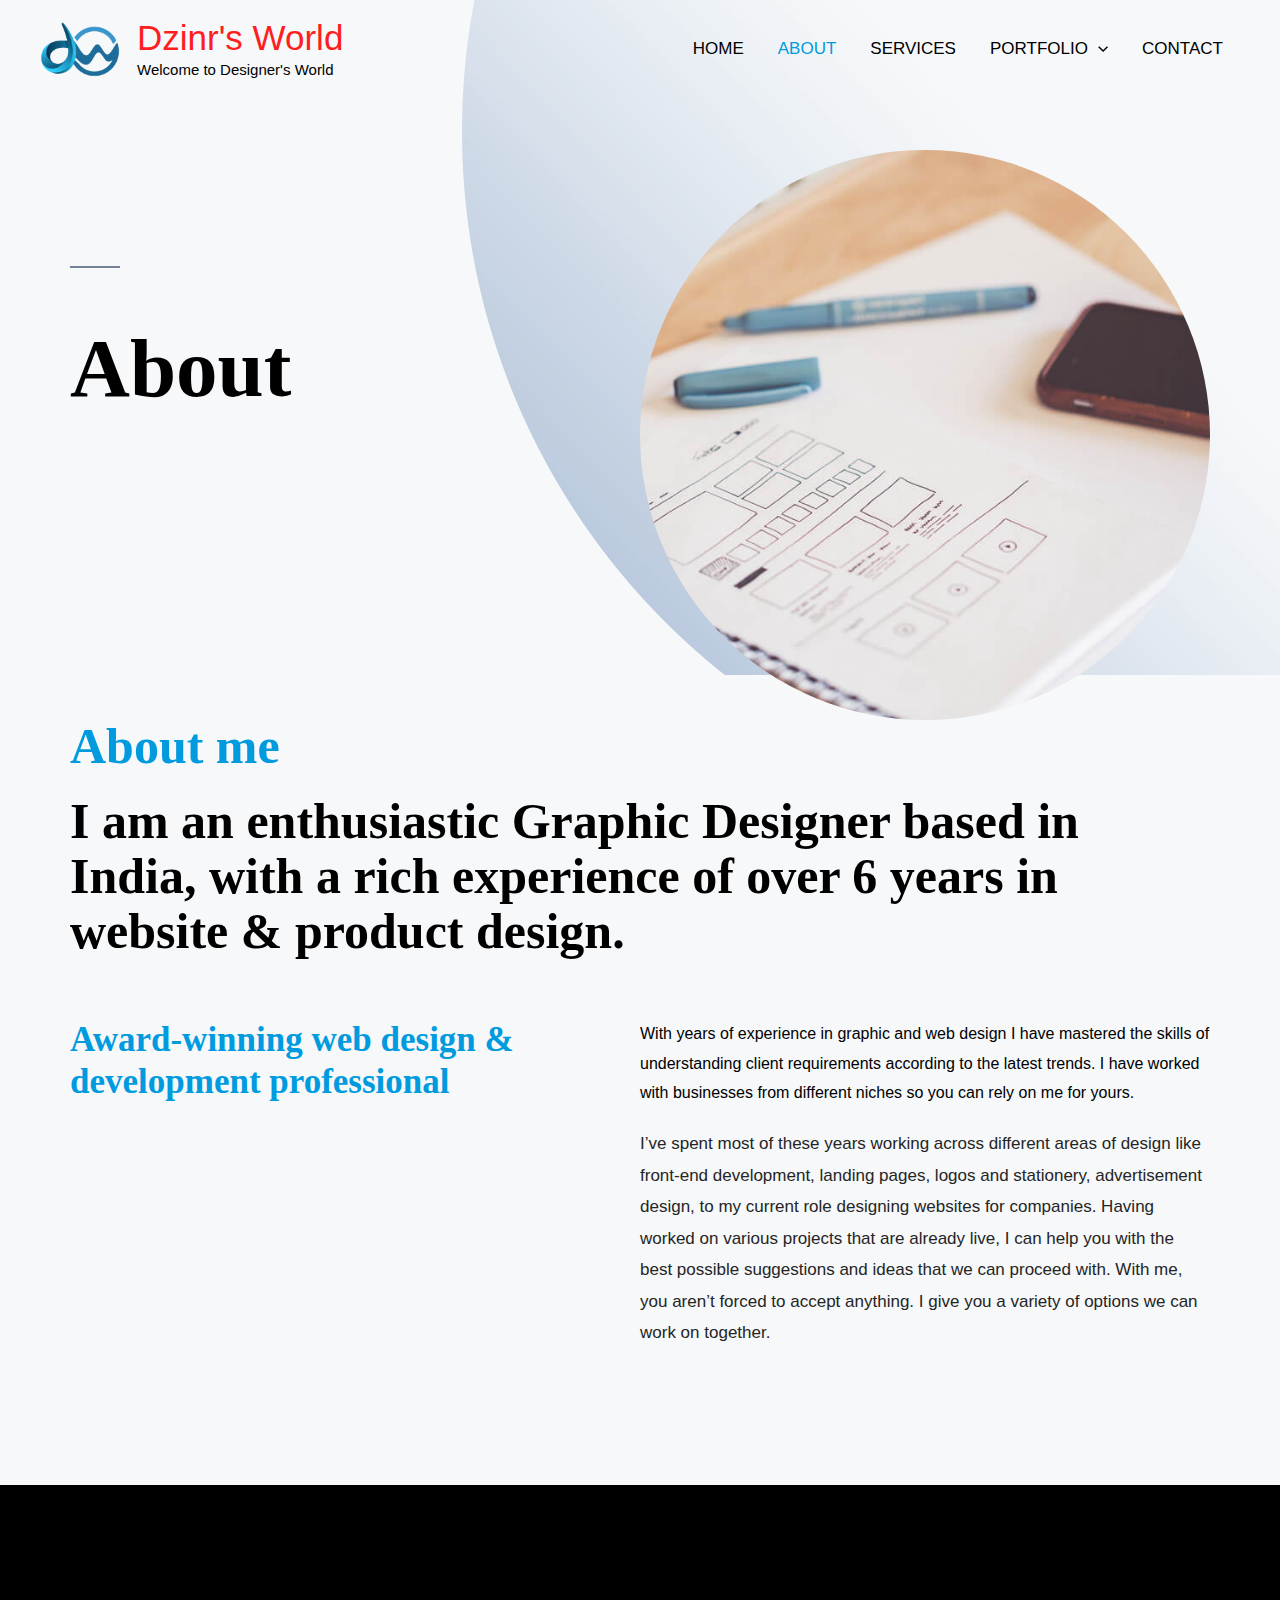
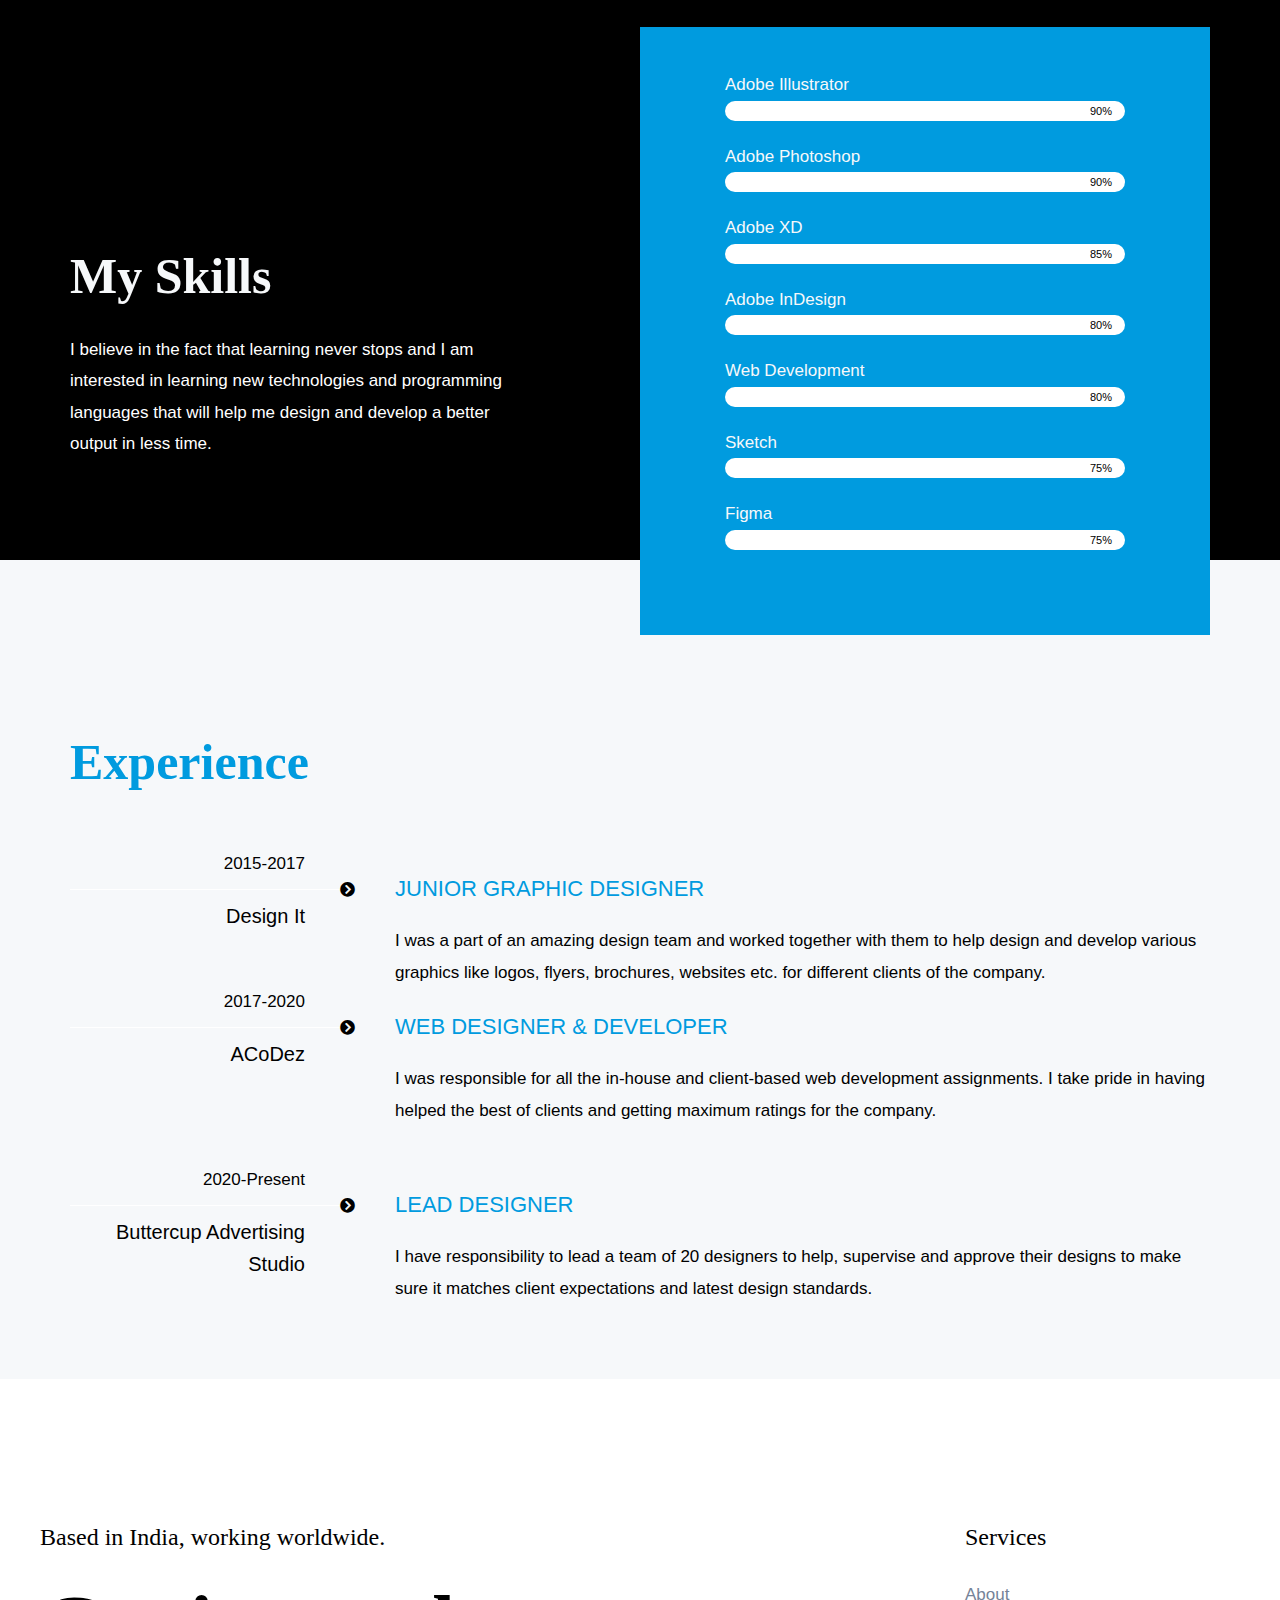
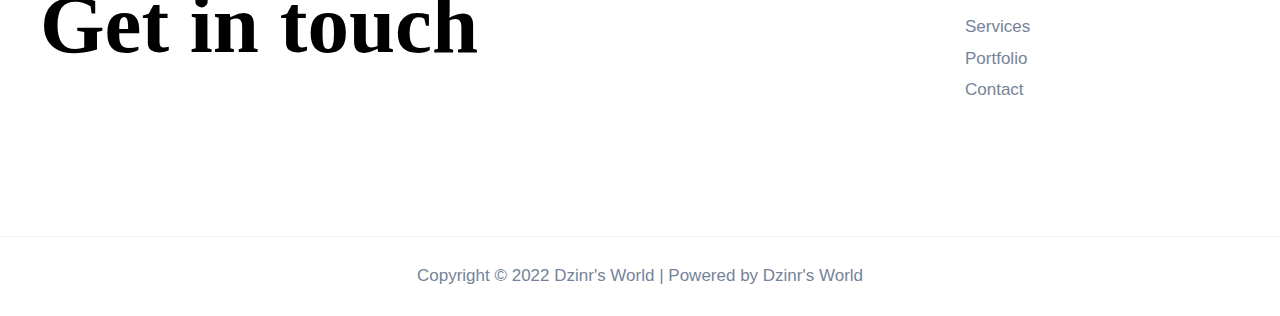
==== about/index.htm @ 483e4f3e "website" ====
﻿<!DOCTYPE html>
<html lang="en-US">
<head>
<meta charset="UTF-8">
<meta name="viewport" content="width=device-width, initial-scale=1">
<link rel="profile" href="https://gmpg.org/xfn/11">

<title>About &#8211; Dzinr&#039;s World</title>
<meta name='robots' content='max-image-preview:large'>
<link rel='dns-prefetch' href='//fonts.googleapis.com'>
<link rel='dns-prefetch' href='//s.w.org'>
<link rel="alternate" type="application/rss+xml" title="Dzinr&#039;s World &raquo; Feed" href="../feed/index.htm">
<link rel="alternate" type="application/rss+xml" title="Dzinr&#039;s World &raquo; Comments Feed" href="../comments/feed/index.htm">
<script>
window._wpemojiSettings = {"baseUrl":"https:\/\/s.w.org\/images\/core\/emoji\/14.0.0\/72x72\/","ext":".png","svgUrl":"https:\/\/s.w.org\/images\/core\/emoji\/14.0.0\/svg\/","svgExt":".svg","source":{"concatemoji":"http:\/\/localhost\/portfolio02\/wp-includes\/js\/wp-emoji-release.min.js?ver=6.0"}};
/*! This file is auto-generated */
!function(e,a,t){var n,r,o,i=a.createElement("canvas"),p=i.getContext&&i.getContext("2d");function s(e,t){var a=String.fromCharCode,e=(p.clearRect(0,0,i.width,i.height),p.fillText(a.apply(this,e),0,0),i.toDataURL());return p.clearRect(0,0,i.width,i.height),p.fillText(a.apply(this,t),0,0),e===i.toDataURL()}function c(e){var t=a.createElement("script");t.src=e,t.defer=t.type="text/javascript",a.getElementsByTagName("head")[0].appendChild(t)}for(o=Array("flag","emoji"),t.supports={everything:!0,everythingExceptFlag:!0},r=0;r<o.length;r++)t.supports[o[r]]=function(e){if(!p||!p.fillText)return!1;switch(p.textBaseline="top",p.font="600 32px Arial",e){case"flag":return s([127987,65039,8205,9895,65039],[127987,65039,8203,9895,65039])?!1:!s([55356,56826,55356,56819],[55356,56826,8203,55356,56819])&&!s([55356,57332,56128,56423,56128,56418,56128,56421,56128,56430,56128,56423,56128,56447],[55356,57332,8203,56128,56423,8203,56128,56418,8203,56128,56421,8203,56128,56430,8203,56128,56423,8203,56128,56447]);case"emoji":return!s([129777,127995,8205,129778,127999],[129777,127995,8203,129778,127999])}return!1}(o[r]),t.supports.everything=t.supports.everything&&t.supports[o[r]],"flag"!==o[r]&&(t.supports.everythingExceptFlag=t.supports.everythingExceptFlag&&t.supports[o[r]]);t.supports.everythingExceptFlag=t.supports.everythingExceptFlag&&!t.supports.flag,t.DOMReady=!1,t.readyCallback=function(){t.DOMReady=!0},t.supports.everything||(n=function(){t.readyCallback()},a.addEventListener?(a.addEventListener("DOMContentLoaded",n,!1),e.addEventListener("load",n,!1)):(e.attachEvent("onload",n),a.attachEvent("onreadystatechange",function(){"complete"===a.readyState&&t.readyCallback()})),(e=t.source||{}).concatemoji?c(e.concatemoji):e.wpemoji&&e.twemoji&&(c(e.twemoji),c(e.wpemoji)))}(window,document,window._wpemojiSettings);
</script>
<style>
img.wp-smiley,
img.emoji {
	display: inline !important;
	border: none !important;
	box-shadow: none !important;
	height: 1em !important;
	width: 1em !important;
	margin: 0 0.07em !important;
	vertical-align: -0.1em !important;
	background: none !important;
	padding: 0 !important;
}
</style>
	<link rel='stylesheet' id='astra-theme-css-css' href='../wp-content/themes/astra/assets/css/minified/main.min.css?ver=3.8.2' media='all'>
<style id='astra-theme-css-inline-css'>
.ast-no-sidebar .entry-content .alignfull {margin-left: calc( -50vw + 50%);margin-right: calc( -50vw + 50%);max-width: 100vw;width: 100vw;}.ast-no-sidebar .entry-content .alignwide {margin-left: calc(-41vw + 50%);margin-right: calc(-41vw + 50%);max-width: unset;width: unset;}.ast-no-sidebar .entry-content .alignfull .alignfull,.ast-no-sidebar .entry-content .alignfull .alignwide,.ast-no-sidebar .entry-content .alignwide .alignfull,.ast-no-sidebar .entry-content .alignwide .alignwide,.ast-no-sidebar .entry-content .wp-block-column .alignfull,.ast-no-sidebar .entry-content .wp-block-column .alignwide{width: 100%;margin-left: auto;margin-right: auto;}.wp-block-gallery,.blocks-gallery-grid {margin: 0;}.wp-block-separator {max-width: 100px;}.wp-block-separator.is-style-wide,.wp-block-separator.is-style-dots {max-width: none;}.entry-content .has-2-columns .wp-block-column:first-child {padding-right: 10px;}.entry-content .has-2-columns .wp-block-column:last-child {padding-left: 10px;}@media (max-width: 782px) {.entry-content .wp-block-columns .wp-block-column {flex-basis: 100%;}.entry-content .has-2-columns .wp-block-column:first-child {padding-right: 0;}.entry-content .has-2-columns .wp-block-column:last-child {padding-left: 0;}}body .entry-content .wp-block-latest-posts {margin-left: 0;}body .entry-content .wp-block-latest-posts li {list-style: none;}.ast-no-sidebar .ast-container .entry-content .wp-block-latest-posts {margin-left: 0;}.ast-header-break-point .entry-content .alignwide {margin-left: auto;margin-right: auto;}.entry-content .blocks-gallery-item img {margin-bottom: auto;}.wp-block-pullquote {border-top: 4px solid #555d66;border-bottom: 4px solid #555d66;color: #40464d;}html{font-size:106.25%;}a,.page-title{color:var(--ast-global-color-2);}a:hover,a:focus{color:var(--ast-global-color-1);}body,button,input,select,textarea,.ast-button,.ast-custom-button{font-family:'Barlow Semi Condensed',sans-serif;font-weight:400;font-size:17px;font-size:1rem;}blockquote{color:var(--ast-global-color-3);}h1,.entry-content h1,h2,.entry-content h2,h3,.entry-content h3,h4,.entry-content h4,h5,.entry-content h5,h6,.entry-content h6,.site-title,.site-title a{font-family:'Barlow Semi Condensed',sans-serif;font-weight:500;}.ast-site-identity .site-title a{color:#ff1e1e;}.ast-site-identity .site-title a:hover{color:#ff6363;}.ast-site-identity .site-description{color:#000000;}.site-title{font-size:35px;font-size:2.0588235294118rem;display:block;}header .custom-logo-link img{max-width:80px;}.astra-logo-svg{width:80px;}.ast-archive-description .ast-archive-title{font-size:40px;font-size:2.3529411764706rem;}.site-header .site-description{font-size:15px;font-size:0.88235294117647rem;display:block;}.entry-title{font-size:30px;font-size:1.7647058823529rem;}h1,.entry-content h1{font-size:83px;font-size:4.8823529411765rem;font-weight:800;font-family:'Playfair Display',serif;line-height:1.1;}h2,.entry-content h2{font-size:50px;font-size:2.9411764705882rem;font-weight:800;font-family:'Playfair Display',serif;line-height:1.1;}h3,.entry-content h3{font-size:35px;font-size:2.0588235294118rem;font-weight:800;font-family:'Playfair Display',serif;line-height:1.2;}h4,.entry-content h4{font-size:22px;font-size:1.2941176470588rem;font-family:'Barlow Semi Condensed',sans-serif;}h5,.entry-content h5{font-size:20px;font-size:1.1764705882353rem;font-family:'Barlow Semi Condensed',sans-serif;}h6,.entry-content h6{font-size:17px;font-size:1rem;font-family:'Barlow Semi Condensed',sans-serif;}.ast-single-post .entry-title,.page-title{font-size:30px;font-size:1.7647058823529rem;}::selection{background-color:var(--ast-global-color-0);color:#ffffff;}body,h1,.entry-title a,.entry-content h1,h2,.entry-content h2,h3,.entry-content h3,h4,.entry-content h4,h5,.entry-content h5,h6,.entry-content h6{color:var(--ast-global-color-3);}.tagcloud a:hover,.tagcloud a:focus,.tagcloud a.current-item{color:#ffffff;border-color:var(--ast-global-color-2);background-color:var(--ast-global-color-2);}input:focus,input[type="text"]:focus,input[type="email"]:focus,input[type="url"]:focus,input[type="password"]:focus,input[type="reset"]:focus,input[type="search"]:focus,textarea:focus{border-color:var(--ast-global-color-2);}input[type="radio"]:checked,input[type=reset],input[type="checkbox"]:checked,input[type="checkbox"]:hover:checked,input[type="checkbox"]:focus:checked,input[type=range]::-webkit-slider-thumb{border-color:var(--ast-global-color-2);background-color:var(--ast-global-color-2);box-shadow:none;}.site-footer a:hover + .post-count,.site-footer a:focus + .post-count{background:var(--ast-global-color-2);border-color:var(--ast-global-color-2);}.single .nav-links .nav-previous,.single .nav-links .nav-next{color:var(--ast-global-color-2);}.entry-meta,.entry-meta *{line-height:1.45;color:var(--ast-global-color-2);}.entry-meta a:hover,.entry-meta a:hover *,.entry-meta a:focus,.entry-meta a:focus *,.page-links > .page-link,.page-links .page-link:hover,.post-navigation a:hover{color:var(--ast-global-color-1);}#cat option,.secondary .calendar_wrap thead a,.secondary .calendar_wrap thead a:visited{color:var(--ast-global-color-2);}.secondary .calendar_wrap #today,.ast-progress-val span{background:var(--ast-global-color-2);}.secondary a:hover + .post-count,.secondary a:focus + .post-count{background:var(--ast-global-color-2);border-color:var(--ast-global-color-2);}.calendar_wrap #today > a{color:#ffffff;}.page-links .page-link,.single .post-navigation a{color:var(--ast-global-color-2);}.widget-title{font-size:24px;font-size:1.4117647058824rem;color:var(--ast-global-color-3);}.ast-logo-title-inline .site-logo-img{padding-right:1em;}.site-logo-img img{ transition:all 0.2s linear;}.ast-page-builder-template .hentry {margin: 0;}.ast-page-builder-template .site-content > .ast-container {max-width: 100%;padding: 0;}.ast-page-builder-template .site-content #primary {padding: 0;margin: 0;}.ast-page-builder-template .no-results {text-align: center;margin: 4em auto;}.ast-page-builder-template .ast-pagination {padding: 2em;}.ast-page-builder-template .entry-header.ast-no-title.ast-no-thumbnail {margin-top: 0;}.ast-page-builder-template .entry-header.ast-header-without-markup {margin-top: 0;margin-bottom: 0;}.ast-page-builder-template .entry-header.ast-no-title.ast-no-meta {margin-bottom: 0;}.ast-page-builder-template.single .post-navigation {padding-bottom: 2em;}.ast-page-builder-template.single-post .site-content > .ast-container {max-width: 100%;}.ast-page-builder-template .entry-header {margin-top: 4em;margin-left: auto;margin-right: auto;padding-left: 20px;padding-right: 20px;}.ast-page-builder-template .ast-archive-description {margin-top: 4em;margin-left: auto;margin-right: auto;padding-left: 20px;padding-right: 20px;}.single.ast-page-builder-template .entry-header {padding-left: 20px;padding-right: 20px;}.ast-page-builder-template.ast-no-sidebar .entry-content .alignwide {margin-left: 0;margin-right: 0;}@media (max-width:921px){#ast-desktop-header{display:none;}}@media (min-width:921px){#ast-mobile-header{display:none;}}.wp-block-buttons.aligncenter{justify-content:center;}@media (max-width:921px){.ast-theme-transparent-header #primary,.ast-theme-transparent-header #secondary{padding:0;}}@media (max-width:921px){.ast-plain-container.ast-no-sidebar #primary{padding:0;}}.ast-plain-container.ast-no-sidebar #primary{margin-top:0;margin-bottom:0;}@media (min-width:1200px){.wp-block-group .has-background{padding:20px;}}@media (min-width:1200px){.ast-no-sidebar.ast-separate-container .entry-content .wp-block-group.alignwide,.ast-no-sidebar.ast-separate-container .entry-content .wp-block-cover.alignwide{margin-left:-20px;margin-right:-20px;padding-left:20px;padding-right:20px;}.ast-no-sidebar.ast-separate-container .entry-content .wp-block-cover.alignfull,.ast-no-sidebar.ast-separate-container .entry-content .wp-block-group.alignfull{margin-left:-6.67em;margin-right:-6.67em;padding-left:6.67em;padding-right:6.67em;}}@media (min-width:1200px){.wp-block-cover-image.alignwide .wp-block-cover__inner-container,.wp-block-cover.alignwide .wp-block-cover__inner-container,.wp-block-cover-image.alignfull .wp-block-cover__inner-container,.wp-block-cover.alignfull .wp-block-cover__inner-container{width:100%;}}.wp-block-columns{margin-bottom:unset;}.wp-block-image.size-full{margin:2rem 0;}.wp-block-separator.has-background{padding:0;}.wp-block-gallery{margin-bottom:1.6em;}.wp-block-group{padding-top:4em;padding-bottom:4em;}.wp-block-group__inner-container .wp-block-columns:last-child,.wp-block-group__inner-container :last-child,.wp-block-table table{margin-bottom:0;}.blocks-gallery-grid{width:100%;}.wp-block-navigation-link__content{padding:5px 0;}.wp-block-group .wp-block-group .has-text-align-center,.wp-block-group .wp-block-column .has-text-align-center{max-width:100%;}.has-text-align-center{margin:0 auto;}.wp-block-image.aligncenter{margin-left:auto;margin-right:auto;}@media (min-width:1200px){.wp-block-cover__inner-container,.alignwide .wp-block-group__inner-container,.alignfull .wp-block-group__inner-container{max-width:1200px;margin:0 auto;}.wp-block-group.alignnone,.wp-block-group.aligncenter,.wp-block-group.alignleft,.wp-block-group.alignright,.wp-block-group.alignwide,.wp-block-columns.alignwide{margin:2rem 0 1rem 0;}}@media (max-width:1200px){.wp-block-group{padding:3em;}.wp-block-group .wp-block-group{padding:1.5em;}.wp-block-columns,.wp-block-column{margin:1rem 0;}}@media (min-width:921px){.wp-block-columns .wp-block-group{padding:2em;}}@media (max-width:544px){.wp-block-cover-image .wp-block-cover__inner-container,.wp-block-cover .wp-block-cover__inner-container{width:unset;}.wp-block-cover,.wp-block-cover-image{padding:2em 0;}.wp-block-group,.wp-block-cover{padding:2em;}.wp-block-media-text__media img,.wp-block-media-text__media video{width:unset;max-width:100%;}.wp-block-media-text.has-background .wp-block-media-text__content{padding:1em;}}@media (min-width:544px){.entry-content .wp-block-media-text.has-media-on-the-right .wp-block-media-text__content{padding:0 8% 0 0;}.entry-content .wp-block-media-text .wp-block-media-text__content{padding:0 0 0 8%;}.ast-plain-container .site-content .entry-content .has-custom-content-position.is-position-bottom-left > *,.ast-plain-container .site-content .entry-content .has-custom-content-position.is-position-bottom-right > *,.ast-plain-container .site-content .entry-content .has-custom-content-position.is-position-top-left > *,.ast-plain-container .site-content .entry-content .has-custom-content-position.is-position-top-right > *,.ast-plain-container .site-content .entry-content .has-custom-content-position.is-position-center-right > *,.ast-plain-container .site-content .entry-content .has-custom-content-position.is-position-center-left > *{margin:0;}}@media (max-width:544px){.entry-content .wp-block-media-text .wp-block-media-text__content{padding:8% 0;}.wp-block-media-text .wp-block-media-text__media img{width:auto;max-width:100%;}}.wp-block-button.is-style-outline .wp-block-button__link{border-color:rgba(0,0,0,0);border-top-width:2px;border-right-width:2px;border-bottom-width:2px;border-left-width:2px;}.wp-block-button.is-style-outline > .wp-block-button__link:not(.has-text-color),.wp-block-button.wp-block-button__link.is-style-outline:not(.has-text-color){color:rgba(0,0,0,0);}.wp-block-button.is-style-outline .wp-block-button__link:hover,.wp-block-button.is-style-outline .wp-block-button__link:focus{color:var(--ast-global-color-2) !important;background-color:rgba(0,0,0,0);border-color:rgba(0,0,0,0);}.post-page-numbers.current .page-link,.ast-pagination .page-numbers.current{color:#ffffff;border-color:var(--ast-global-color-0);background-color:var(--ast-global-color-0);border-radius:2px;}@media (max-width:921px){.wp-block-button.is-style-outline .wp-block-button__link{padding-top:calc(15px - 2px);padding-right:calc(30px - 2px);padding-bottom:calc(15px - 2px);padding-left:calc(30px - 2px);}}@media (max-width:544px){.wp-block-button.is-style-outline .wp-block-button__link{padding-top:calc(15px - 2px);padding-right:calc(30px - 2px);padding-bottom:calc(15px - 2px);padding-left:calc(30px - 2px);}}@media (min-width:544px){.entry-content > .alignleft{margin-right:20px;}.entry-content > .alignright{margin-left:20px;}.wp-block-group.has-background{padding:20px;}}@media (max-width:921px){.ast-separate-container .ast-article-post,.ast-separate-container .ast-article-single{padding:1.5em 2.14em;}.ast-separate-container #primary,.ast-separate-container #secondary{padding:1.5em 0;}#primary,#secondary{padding:1.5em 0;margin:0;}.ast-left-sidebar #content > .ast-container{display:flex;flex-direction:column-reverse;width:100%;}.ast-author-box img.avatar{margin:20px 0 0 0;}}@media (min-width:922px){.ast-separate-container.ast-right-sidebar #primary,.ast-separate-container.ast-left-sidebar #primary{border:0;}.search-no-results.ast-separate-container #primary{margin-bottom:4em;}}.elementor-button-wrapper .elementor-button{border-style:solid;text-decoration:none;border-top-width:0;border-right-width:0;border-left-width:0;border-bottom-width:0;}body .elementor-button.elementor-size-sm,body .elementor-button.elementor-size-xs,body .elementor-button.elementor-size-md,body .elementor-button.elementor-size-lg,body .elementor-button.elementor-size-xl,body .elementor-button{border-radius:2px;padding-top:0px;padding-right:0px;padding-bottom:0px;padding-left:0px;}.elementor-button-wrapper .elementor-button{border-color:rgba(0,0,0,0);background-color:rgba(0,0,0,0);}.elementor-button-wrapper .elementor-button:hover,.elementor-button-wrapper .elementor-button:focus{color:var(--ast-global-color-2);background-color:rgba(0,0,0,0);border-color:rgba(0,0,0,0);}.wp-block-button .wp-block-button__link ,.elementor-button-wrapper .elementor-button,.elementor-button-wrapper .elementor-button:visited{color:var(--ast-global-color-0);}.elementor-button-wrapper .elementor-button{font-family:inherit;font-weight:inherit;line-height:1;text-transform:uppercase;letter-spacing:2px;}body .elementor-button.elementor-size-sm,body .elementor-button.elementor-size-xs,body .elementor-button.elementor-size-md,body .elementor-button.elementor-size-lg,body .elementor-button.elementor-size-xl,body .elementor-button{font-size:16px;font-size:0.94117647058824rem;}.wp-block-button .wp-block-button__link:hover,.wp-block-button .wp-block-button__link:focus{color:var(--ast-global-color-2);background-color:rgba(0,0,0,0);border-color:rgba(0,0,0,0);}.elementor-widget-heading h1.elementor-heading-title{line-height:1.1;}.elementor-widget-heading h2.elementor-heading-title{line-height:1.1;}.elementor-widget-heading h3.elementor-heading-title{line-height:1.2;}.wp-block-button .wp-block-button__link{border:none;background-color:rgba(0,0,0,0);color:var(--ast-global-color-0);font-family:inherit;font-weight:inherit;line-height:1;text-transform:uppercase;letter-spacing:2px;font-size:16px;font-size:0.94117647058824rem;border-radius:2px;padding:15px 30px;}.wp-block-button.is-style-outline .wp-block-button__link{border-style:solid;border-top-width:2px;border-right-width:2px;border-left-width:2px;border-bottom-width:2px;border-color:rgba(0,0,0,0);padding-top:calc(15px - 2px);padding-right:calc(30px - 2px);padding-bottom:calc(15px - 2px);padding-left:calc(30px - 2px);}@media (max-width:921px){.wp-block-button .wp-block-button__link{border:none;padding:15px 30px;}.wp-block-button.is-style-outline .wp-block-button__link{padding-top:calc(15px - 2px);padding-right:calc(30px - 2px);padding-bottom:calc(15px - 2px);padding-left:calc(30px - 2px);}}@media (max-width:544px){.wp-block-button .wp-block-button__link{border:none;padding:15px 30px;}.wp-block-button.is-style-outline .wp-block-button__link{padding-top:calc(15px - 2px);padding-right:calc(30px - 2px);padding-bottom:calc(15px - 2px);padding-left:calc(30px - 2px);}}.menu-toggle,button,.ast-button,.ast-custom-button,.button,input#submit,input[type="button"],input[type="submit"],input[type="reset"]{border-style:solid;border-top-width:0;border-right-width:0;border-left-width:0;border-bottom-width:0;color:var(--ast-global-color-0);border-color:rgba(0,0,0,0);background-color:rgba(0,0,0,0);border-radius:2px;padding-top:0px;padding-right:0px;padding-bottom:0px;padding-left:0px;font-family:inherit;font-weight:inherit;font-size:16px;font-size:0.94117647058824rem;line-height:1;text-transform:uppercase;letter-spacing:2px;}button:focus,.menu-toggle:hover,button:hover,.ast-button:hover,.ast-custom-button:hover .button:hover,.ast-custom-button:hover ,input[type=reset]:hover,input[type=reset]:focus,input#submit:hover,input#submit:focus,input[type="button"]:hover,input[type="button"]:focus,input[type="submit"]:hover,input[type="submit"]:focus{color:var(--ast-global-color-2);background-color:rgba(0,0,0,0);border-color:rgba(0,0,0,0);}@media (min-width:544px){.ast-container{max-width:100%;}}@media (max-width:544px){.ast-separate-container .ast-article-post,.ast-separate-container .ast-article-single,.ast-separate-container .comments-title,.ast-separate-container .ast-archive-description{padding:1.5em 1em;}.ast-separate-container #content .ast-container{padding-left:0.54em;padding-right:0.54em;}.ast-separate-container .ast-comment-list li.depth-1{padding:1.5em 1em;margin-bottom:1.5em;}.ast-separate-container .ast-comment-list .bypostauthor{padding:.5em;}.ast-search-menu-icon.ast-dropdown-active .search-field{width:170px;}}@media (max-width:921px){.ast-mobile-header-stack .main-header-bar .ast-search-menu-icon{display:inline-block;}.ast-header-break-point.ast-header-custom-item-outside .ast-mobile-header-stack .main-header-bar .ast-search-icon{margin:0;}.ast-comment-avatar-wrap img{max-width:2.5em;}.ast-separate-container .ast-comment-list li.depth-1{padding:1.5em 2.14em;}.ast-separate-container .comment-respond{padding:2em 2.14em;}.ast-comment-meta{padding:0 1.8888em 1.3333em;}}body,.ast-separate-container{background-color:var(--ast-global-color-4);;background-image:none;;}.ast-no-sidebar.ast-separate-container .entry-content .alignfull {margin-left: -6.67em;margin-right: -6.67em;width: auto;}@media (max-width: 1200px) {.ast-no-sidebar.ast-separate-container .entry-content .alignfull {margin-left: -2.4em;margin-right: -2.4em;}}@media (max-width: 768px) {.ast-no-sidebar.ast-separate-container .entry-content .alignfull {margin-left: -2.14em;margin-right: -2.14em;}}@media (max-width: 544px) {.ast-no-sidebar.ast-separate-container .entry-content .alignfull {margin-left: -1em;margin-right: -1em;}}.ast-no-sidebar.ast-separate-container .entry-content .alignwide {margin-left: -20px;margin-right: -20px;}.ast-no-sidebar.ast-separate-container .entry-content .wp-block-column .alignfull,.ast-no-sidebar.ast-separate-container .entry-content .wp-block-column .alignwide {margin-left: auto;margin-right: auto;width: 100%;}@media (max-width:921px){.site-title{display:block;}.ast-archive-description .ast-archive-title{font-size:40px;}.site-header .site-description{display:block;}.entry-title{font-size:30px;}h1,.entry-content h1{font-size:60px;}h2,.entry-content h2{font-size:43px;}h3,.entry-content h3{font-size:30px;}.ast-single-post .entry-title,.page-title{font-size:30px;}.astra-logo-svg{width:70px;}header .custom-logo-link img,.ast-header-break-point .site-logo-img .custom-mobile-logo-link img{max-width:70px;}}@media (max-width:544px){.site-title{font-size:16px;font-size:0.94117647058824rem;display:block;}.ast-archive-description .ast-archive-title{font-size:40px;}.site-header .site-description{display:block;}.entry-title{font-size:30px;}h1,.entry-content h1{font-size:45px;}h2,.entry-content h2{font-size:35px;}h3,.entry-content h3{font-size:20px;}.ast-single-post .entry-title,.page-title{font-size:30px;}header .custom-logo-link img,.ast-header-break-point .site-branding img,.ast-header-break-point .custom-logo-link img{max-width:40px;}.astra-logo-svg{width:40px;}.ast-header-break-point .site-logo-img .custom-mobile-logo-link img{max-width:40px;}}@media (max-width:921px){html{font-size:96.9%;}}@media (max-width:544px){html{font-size:96.9%;}}@media (min-width:922px){.ast-container{max-width:1240px;}}@media (min-width:922px){.site-content .ast-container{display:flex;}}@media (max-width:921px){.site-content .ast-container{flex-direction:column;}}@media (min-width:922px){.main-header-menu .sub-menu .menu-item.ast-left-align-sub-menu:hover > .sub-menu,.main-header-menu .sub-menu .menu-item.ast-left-align-sub-menu.focus > .sub-menu{margin-left:-0px;}}.ast-theme-transparent-header [data-section="section-header-mobile-trigger"] .ast-button-wrap .mobile-menu-toggle-icon .ast-mobile-svg{fill:var(--ast-global-color-2);}.ast-theme-transparent-header [data-section="section-header-mobile-trigger"] .ast-button-wrap .mobile-menu-wrap .mobile-menu{color:var(--ast-global-color-2);}.ast-theme-transparent-header [data-section="section-header-mobile-trigger"] .ast-button-wrap .ast-mobile-menu-trigger-minimal{background:transparent;}blockquote {padding: 1.2em;}:root .has-ast-global-color-0-color{color:var(--ast-global-color-0);}:root .has-ast-global-color-0-background-color{background-color:var(--ast-global-color-0);}:root .wp-block-button .has-ast-global-color-0-color{color:var(--ast-global-color-0);}:root .wp-block-button .has-ast-global-color-0-background-color{background-color:var(--ast-global-color-0);}:root .has-ast-global-color-1-color{color:var(--ast-global-color-1);}:root .has-ast-global-color-1-background-color{background-color:var(--ast-global-color-1);}:root .wp-block-button .has-ast-global-color-1-color{color:var(--ast-global-color-1);}:root .wp-block-button .has-ast-global-color-1-background-color{background-color:var(--ast-global-color-1);}:root .has-ast-global-color-2-color{color:var(--ast-global-color-2);}:root .has-ast-global-color-2-background-color{background-color:var(--ast-global-color-2);}:root .wp-block-button .has-ast-global-color-2-color{color:var(--ast-global-color-2);}:root .wp-block-button .has-ast-global-color-2-background-color{background-color:var(--ast-global-color-2);}:root .has-ast-global-color-3-color{color:var(--ast-global-color-3);}:root .has-ast-global-color-3-background-color{background-color:var(--ast-global-color-3);}:root .wp-block-button .has-ast-global-color-3-color{color:var(--ast-global-color-3);}:root .wp-block-button .has-ast-global-color-3-background-color{background-color:var(--ast-global-color-3);}:root .has-ast-global-color-4-color{color:var(--ast-global-color-4);}:root .has-ast-global-color-4-background-color{background-color:var(--ast-global-color-4);}:root .wp-block-button .has-ast-global-color-4-color{color:var(--ast-global-color-4);}:root .wp-block-button .has-ast-global-color-4-background-color{background-color:var(--ast-global-color-4);}:root .has-ast-global-color-5-color{color:var(--ast-global-color-5);}:root .has-ast-global-color-5-background-color{background-color:var(--ast-global-color-5);}:root .wp-block-button .has-ast-global-color-5-color{color:var(--ast-global-color-5);}:root .wp-block-button .has-ast-global-color-5-background-color{background-color:var(--ast-global-color-5);}:root .has-ast-global-color-6-color{color:var(--ast-global-color-6);}:root .has-ast-global-color-6-background-color{background-color:var(--ast-global-color-6);}:root .wp-block-button .has-ast-global-color-6-color{color:var(--ast-global-color-6);}:root .wp-block-button .has-ast-global-color-6-background-color{background-color:var(--ast-global-color-6);}:root .has-ast-global-color-7-color{color:var(--ast-global-color-7);}:root .has-ast-global-color-7-background-color{background-color:var(--ast-global-color-7);}:root .wp-block-button .has-ast-global-color-7-color{color:var(--ast-global-color-7);}:root .wp-block-button .has-ast-global-color-7-background-color{background-color:var(--ast-global-color-7);}:root .has-ast-global-color-8-color{color:var(--ast-global-color-8);}:root .has-ast-global-color-8-background-color{background-color:var(--ast-global-color-8);}:root .wp-block-button .has-ast-global-color-8-color{color:var(--ast-global-color-8);}:root .wp-block-button .has-ast-global-color-8-background-color{background-color:var(--ast-global-color-8);}:root{--ast-global-color-0:#009bdf;--ast-global-color-1:#009bdf;--ast-global-color-2:#000000;--ast-global-color-3:#758398;--ast-global-color-4:#f6f8fa;--ast-global-color-5:#ffffff;--ast-global-color-6:#243673;--ast-global-color-7:#FBFCFF;--ast-global-color-8:#BFD1FF;}.ast-theme-transparent-header #masthead .site-logo-img .transparent-custom-logo .astra-logo-svg{width:150px;}.ast-theme-transparent-header #masthead .site-logo-img .transparent-custom-logo img{ max-width:150px;}@media (max-width:921px){.ast-theme-transparent-header #masthead .site-logo-img .transparent-custom-logo .astra-logo-svg{width:120px;}.ast-theme-transparent-header #masthead .site-logo-img .transparent-custom-logo img{ max-width:120px;}}@media (max-width:543px){.ast-theme-transparent-header #masthead .site-logo-img .transparent-custom-logo .astra-logo-svg{width:100px;}.ast-theme-transparent-header #masthead .site-logo-img .transparent-custom-logo img{ max-width:100px;}}@media (min-width:921px){.ast-theme-transparent-header #masthead{position:absolute;left:0;right:0;}.ast-theme-transparent-header .main-header-bar,.ast-theme-transparent-header.ast-header-break-point .main-header-bar{background:none;}body.elementor-editor-active.ast-theme-transparent-header #masthead,.fl-builder-edit .ast-theme-transparent-header #masthead,body.vc_editor.ast-theme-transparent-header #masthead,body.brz-ed.ast-theme-transparent-header #masthead{z-index:0;}.ast-header-break-point.ast-replace-site-logo-transparent.ast-theme-transparent-header .custom-mobile-logo-link{display:none;}.ast-header-break-point.ast-replace-site-logo-transparent.ast-theme-transparent-header .transparent-custom-logo{display:inline-block;}.ast-theme-transparent-header .ast-above-header,.ast-theme-transparent-header .ast-above-header.ast-above-header-bar{background-image:none;background-color:transparent;}.ast-theme-transparent-header .ast-below-header{background-image:none;background-color:transparent;}}.ast-theme-transparent-header .ast-builder-menu .main-header-menu,.ast-theme-transparent-header .ast-builder-menu .main-header-menu .menu-link,.ast-theme-transparent-header [CLASS*="ast-builder-menu-"] .main-header-menu .menu-item > .menu-link,.ast-theme-transparent-header .ast-masthead-custom-menu-items,.ast-theme-transparent-header .ast-masthead-custom-menu-items a,.ast-theme-transparent-header .ast-builder-menu .main-header-menu .menu-item > .ast-menu-toggle,.ast-theme-transparent-header .ast-builder-menu .main-header-menu .menu-item > .ast-menu-toggle,.ast-theme-transparent-header .ast-above-header-navigation a,.ast-header-break-point.ast-theme-transparent-header .ast-above-header-navigation a,.ast-header-break-point.ast-theme-transparent-header .ast-above-header-navigation > ul.ast-above-header-menu > .menu-item-has-children:not(.current-menu-item) > .ast-menu-toggle,.ast-theme-transparent-header .ast-below-header-menu,.ast-theme-transparent-header .ast-below-header-menu a,.ast-header-break-point.ast-theme-transparent-header .ast-below-header-menu a,.ast-header-break-point.ast-theme-transparent-header .ast-below-header-menu,.ast-theme-transparent-header .main-header-menu .menu-link{color:var(--ast-global-color-2);}.ast-theme-transparent-header .ast-builder-menu .main-header-menu .menu-item:hover > .menu-link,.ast-theme-transparent-header .ast-builder-menu .main-header-menu .menu-item:hover > .ast-menu-toggle,.ast-theme-transparent-header .ast-builder-menu .main-header-menu .ast-masthead-custom-menu-items a:hover,.ast-theme-transparent-header .ast-builder-menu .main-header-menu .focus > .menu-link,.ast-theme-transparent-header .ast-builder-menu .main-header-menu .focus > .ast-menu-toggle,.ast-theme-transparent-header .ast-builder-menu .main-header-menu .current-menu-item > .menu-link,.ast-theme-transparent-header .ast-builder-menu .main-header-menu .current-menu-ancestor > .menu-link,.ast-theme-transparent-header .ast-builder-menu .main-header-menu .current-menu-item > .ast-menu-toggle,.ast-theme-transparent-header .ast-builder-menu .main-header-menu .current-menu-ancestor > .ast-menu-toggle,.ast-theme-transparent-header [CLASS*="ast-builder-menu-"] .main-header-menu .current-menu-item > .menu-link,.ast-theme-transparent-header [CLASS*="ast-builder-menu-"] .main-header-menu .current-menu-ancestor > .menu-link,.ast-theme-transparent-header [CLASS*="ast-builder-menu-"] .main-header-menu .current-menu-item > .ast-menu-toggle,.ast-theme-transparent-header [CLASS*="ast-builder-menu-"] .main-header-menu .current-menu-ancestor > .ast-menu-toggle,.ast-theme-transparent-header .main-header-menu .menu-item:hover > .menu-link,.ast-theme-transparent-header .main-header-menu .current-menu-item > .menu-link,.ast-theme-transparent-header .main-header-menu .current-menu-ancestor > .menu-link{color:var(--ast-global-color-0);}@media (max-width:921px){.ast-theme-transparent-header #masthead{position:absolute;left:0;right:0;}.ast-theme-transparent-header .main-header-bar,.ast-theme-transparent-header.ast-header-break-point .main-header-bar{background:none;}body.elementor-editor-active.ast-theme-transparent-header #masthead,.fl-builder-edit .ast-theme-transparent-header #masthead,body.vc_editor.ast-theme-transparent-header #masthead,body.brz-ed.ast-theme-transparent-header #masthead{z-index:0;}.ast-header-break-point.ast-replace-site-logo-transparent.ast-theme-transparent-header .custom-mobile-logo-link{display:none;}.ast-header-break-point.ast-replace-site-logo-transparent.ast-theme-transparent-header .transparent-custom-logo{display:inline-block;}.ast-theme-transparent-header .ast-above-header,.ast-theme-transparent-header .ast-above-header.ast-above-header-bar{background-image:none;background-color:transparent;}.ast-theme-transparent-header .ast-below-header{background-image:none;background-color:transparent;}}.ast-theme-transparent-header #ast-desktop-header > [CLASS*="-header-wrap"]:nth-last-child(2) > [CLASS*="-header-bar"],.ast-theme-transparent-header.ast-header-break-point #ast-mobile-header > [CLASS*="-header-wrap"]:nth-last-child(2) > [CLASS*="-header-bar"]{border-bottom-style:none;}.ast-breadcrumbs .trail-browse,.ast-breadcrumbs .trail-items,.ast-breadcrumbs .trail-items li{display:inline-block;margin:0;padding:0;border:none;background:inherit;text-indent:0;}.ast-breadcrumbs .trail-browse{font-size:inherit;font-style:inherit;font-weight:inherit;color:inherit;}.ast-breadcrumbs .trail-items{list-style:none;}.trail-items li::after{padding:0 0.3em;content:"\00bb";}.trail-items li:last-of-type::after{display:none;}h1,.entry-content h1,h2,.entry-content h2,h3,.entry-content h3,h4,.entry-content h4,h5,.entry-content h5,h6,.entry-content h6{color:var(--ast-global-color-2);}@media (max-width:921px){.ast-builder-grid-row-container.ast-builder-grid-row-tablet-3-firstrow .ast-builder-grid-row > *:first-child,.ast-builder-grid-row-container.ast-builder-grid-row-tablet-3-lastrow .ast-builder-grid-row > *:last-child{grid-column:1 / -1;}}@media (max-width:544px){.ast-builder-grid-row-container.ast-builder-grid-row-mobile-3-firstrow .ast-builder-grid-row > *:first-child,.ast-builder-grid-row-container.ast-builder-grid-row-mobile-3-lastrow .ast-builder-grid-row > *:last-child{grid-column:1 / -1;}}.ast-builder-layout-element .ast-site-identity{margin-left:0px;margin-right:0px;}@media (max-width:544px){.ast-builder-layout-element .ast-site-identity{margin-top:-2px;margin-bottom:0px;margin-left:-8px;margin-right:0px;}}.ast-builder-layout-element[data-section="title_tagline"]{display:flex;}@media (max-width:921px){.ast-header-break-point .ast-builder-layout-element[data-section="title_tagline"]{display:flex;}}@media (max-width:544px){.ast-header-break-point .ast-builder-layout-element[data-section="title_tagline"]{display:flex;}}.ast-builder-menu-1{font-family:inherit;font-weight:inherit;text-transform:uppercase;}.ast-builder-menu-1 .sub-menu,.ast-builder-menu-1 .inline-on-mobile .sub-menu{border-top-width:2px;border-bottom-width:0px;border-right-width:0px;border-left-width:0px;border-color:var(--ast-global-color-0);border-style:solid;border-radius:0px;}.ast-builder-menu-1 .main-header-menu > .menu-item > .sub-menu,.ast-builder-menu-1 .main-header-menu > .menu-item > .astra-full-megamenu-wrapper{margin-top:0px;}.ast-desktop .ast-builder-menu-1 .main-header-menu > .menu-item > .sub-menu:before,.ast-desktop .ast-builder-menu-1 .main-header-menu > .menu-item > .astra-full-megamenu-wrapper:before{height:calc( 0px + 5px );}.ast-desktop .ast-builder-menu-1 .menu-item .sub-menu .menu-link{border-style:none;}@media (max-width:921px){.ast-header-break-point .ast-builder-menu-1 .menu-item.menu-item-has-children > .ast-menu-toggle{top:0;}.ast-builder-menu-1 .menu-item-has-children > .menu-link:after{content:unset;}}@media (max-width:544px){.ast-header-break-point .ast-builder-menu-1 .menu-item.menu-item-has-children > .ast-menu-toggle{top:0;}}.ast-builder-menu-1{display:flex;}@media (max-width:921px){.ast-header-break-point .ast-builder-menu-1{display:flex;}}@media (max-width:544px){.ast-header-break-point .ast-builder-menu-1{display:flex;}}.ast-desktop .ast-menu-hover-style-underline > .menu-item > .menu-link:before,.ast-desktop .ast-menu-hover-style-overline > .menu-item > .menu-link:before {content: "";position: absolute;width: 100%;right: 50%;height: 1px;background-color: transparent;transform: scale(0,0) translate(-50%,0);transition: transform .3s ease-in-out,color .0s ease-in-out;}.ast-desktop .ast-menu-hover-style-underline > .menu-item:hover > .menu-link:before,.ast-desktop .ast-menu-hover-style-overline > .menu-item:hover > .menu-link:before {width: calc(100% - 1.2em);background-color: currentColor;transform: scale(1,1) translate(50%,0);}.ast-desktop .ast-menu-hover-style-underline > .menu-item > .menu-link:before {bottom: 0;}.ast-desktop .ast-menu-hover-style-overline > .menu-item > .menu-link:before {top: 0;}.ast-desktop .ast-menu-hover-style-zoom > .menu-item > .menu-link:hover {transition: all .3s ease;transform: scale(1.2);}.site-below-footer-wrap{padding-top:20px;padding-bottom:20px;}.site-below-footer-wrap[data-section="section-below-footer-builder"]{background-color:rgba(255,255,255,0);;background-image:none;;min-height:80px;border-style:solid;border-width:0px;border-top-width:1px;border-top-color:rgba(8,63,135,0.05);}.site-below-footer-wrap[data-section="section-below-footer-builder"] .ast-builder-grid-row{max-width:1200px;margin-left:auto;margin-right:auto;}.site-below-footer-wrap[data-section="section-below-footer-builder"] .ast-builder-grid-row,.site-below-footer-wrap[data-section="section-below-footer-builder"] .site-footer-section{align-items:flex-start;}.site-below-footer-wrap[data-section="section-below-footer-builder"].ast-footer-row-inline .site-footer-section{display:flex;margin-bottom:0;}.ast-builder-grid-row-full .ast-builder-grid-row{grid-template-columns:1fr;}@media (max-width:921px){.site-below-footer-wrap[data-section="section-below-footer-builder"].ast-footer-row-tablet-inline .site-footer-section{display:flex;margin-bottom:0;}.site-below-footer-wrap[data-section="section-below-footer-builder"].ast-footer-row-tablet-stack .site-footer-section{display:block;margin-bottom:10px;}.ast-builder-grid-row-container.ast-builder-grid-row-tablet-full .ast-builder-grid-row{grid-template-columns:1fr;}}@media (max-width:544px){.site-below-footer-wrap[data-section="section-below-footer-builder"].ast-footer-row-mobile-inline .site-footer-section{display:flex;margin-bottom:0;}.site-below-footer-wrap[data-section="section-below-footer-builder"].ast-footer-row-mobile-stack .site-footer-section{display:block;margin-bottom:10px;}.ast-builder-grid-row-container.ast-builder-grid-row-mobile-full .ast-builder-grid-row{grid-template-columns:1fr;}}.site-below-footer-wrap[data-section="section-below-footer-builder"]{display:grid;}@media (max-width:921px){.ast-header-break-point .site-below-footer-wrap[data-section="section-below-footer-builder"]{display:grid;}}@media (max-width:544px){.ast-header-break-point .site-below-footer-wrap[data-section="section-below-footer-builder"]{display:grid;}}.ast-footer-copyright{text-align:center;}.ast-footer-copyright {color:var(--ast-global-color-3);}@media (max-width:921px){.ast-footer-copyright{text-align:center;}}@media (max-width:544px){.ast-footer-copyright{text-align:center;}}.ast-footer-copyright.ast-builder-layout-element{display:flex;}@media (max-width:921px){.ast-header-break-point .ast-footer-copyright.ast-builder-layout-element{display:flex;}}@media (max-width:544px){.ast-header-break-point .ast-footer-copyright.ast-builder-layout-element{display:flex;}}.site-footer{background-color:var(--ast-global-color-5);;background-image:none;;}@media (max-width:921px){.ast-hfb-header .site-footer{padding-left:25px;padding-right:25px;}}.site-primary-footer-wrap{padding-top:45px;padding-bottom:45px;}.site-primary-footer-wrap[data-section="section-primary-footer-builder"]{background-color:rgba(255,255,255,0);;background-image:none;;}.site-primary-footer-wrap[data-section="section-primary-footer-builder"] .ast-builder-grid-row{max-width:1200px;margin-left:auto;margin-right:auto;}.site-primary-footer-wrap[data-section="section-primary-footer-builder"] .ast-builder-grid-row,.site-primary-footer-wrap[data-section="section-primary-footer-builder"] .site-footer-section{align-items:flex-start;}.site-primary-footer-wrap[data-section="section-primary-footer-builder"].ast-footer-row-inline .site-footer-section{display:flex;margin-bottom:0;}.ast-builder-grid-row-3-lheavy .ast-builder-grid-row{grid-template-columns:2fr 1fr 1fr;}@media (max-width:921px){.site-primary-footer-wrap[data-section="section-primary-footer-builder"].ast-footer-row-tablet-inline .site-footer-section{display:flex;margin-bottom:0;}.site-primary-footer-wrap[data-section="section-primary-footer-builder"].ast-footer-row-tablet-stack .site-footer-section{display:block;margin-bottom:10px;}.ast-builder-grid-row-container.ast-builder-grid-row-tablet-3-equal .ast-builder-grid-row{grid-template-columns:repeat( 3,1fr );}}@media (max-width:544px){.site-primary-footer-wrap[data-section="section-primary-footer-builder"].ast-footer-row-mobile-inline .site-footer-section{display:flex;margin-bottom:0;}.site-primary-footer-wrap[data-section="section-primary-footer-builder"].ast-footer-row-mobile-stack .site-footer-section{display:block;margin-bottom:10px;}.ast-builder-grid-row-container.ast-builder-grid-row-mobile-full .ast-builder-grid-row{grid-template-columns:1fr;}}.site-primary-footer-wrap[data-section="section-primary-footer-builder"]{padding-top:140px;padding-bottom:130px;padding-left:30px;padding-right:30px;}@media (max-width:921px){.site-primary-footer-wrap[data-section="section-primary-footer-builder"]{padding-top:50px;padding-bottom:100px;padding-left:0px;padding-right:0px;}}@media (max-width:544px){.site-primary-footer-wrap[data-section="section-primary-footer-builder"]{padding-top:75px;padding-bottom:50px;padding-left:0px;padding-right:0px;}}.site-primary-footer-wrap[data-section="section-primary-footer-builder"]{display:grid;}@media (max-width:921px){.ast-header-break-point .site-primary-footer-wrap[data-section="section-primary-footer-builder"]{display:grid;}}@media (max-width:544px){.ast-header-break-point .site-primary-footer-wrap[data-section="section-primary-footer-builder"]{display:grid;}}.footer-widget-area[data-section="sidebar-widgets-footer-widget-1"].footer-widget-area-inner{text-align:left;}@media (max-width:921px){.footer-widget-area[data-section="sidebar-widgets-footer-widget-1"].footer-widget-area-inner{text-align:left;}}@media (max-width:544px){.footer-widget-area[data-section="sidebar-widgets-footer-widget-1"].footer-widget-area-inner{text-align:center;}}.footer-widget-area[data-section="sidebar-widgets-footer-widget-1"].footer-widget-area-inner a{color:var(--ast-global-color-3);}.footer-widget-area[data-section="sidebar-widgets-footer-widget-1"].footer-widget-area-inner a:hover{color:var(--ast-global-color-1);}.footer-widget-area[data-section="sidebar-widgets-footer-widget-1"] .widget-title{color:var(--ast-global-color-2);}.footer-widget-area[data-section="sidebar-widgets-footer-widget-1"]{display:block;}@media (max-width:921px){.ast-header-break-point .footer-widget-area[data-section="sidebar-widgets-footer-widget-1"]{display:block;}}@media (max-width:544px){.ast-header-break-point .footer-widget-area[data-section="sidebar-widgets-footer-widget-1"]{display:block;}}.footer-widget-area[data-section="sidebar-widgets-footer-widget-2"].footer-widget-area-inner a{color:var(--ast-global-color-2);}.footer-widget-area[data-section="sidebar-widgets-footer-widget-2"].footer-widget-area-inner a:hover{color:var(--ast-global-color-1);}.footer-widget-area[data-section="sidebar-widgets-footer-widget-2"] .widget-title{color:var(--ast-global-color-2);}.footer-widget-area[data-section="sidebar-widgets-footer-widget-2"]{display:block;}@media (max-width:921px){.ast-header-break-point .footer-widget-area[data-section="sidebar-widgets-footer-widget-2"]{display:block;}}@media (max-width:544px){.ast-header-break-point .footer-widget-area[data-section="sidebar-widgets-footer-widget-2"]{display:block;}}.footer-widget-area[data-section="sidebar-widgets-footer-widget-2"].footer-widget-area-inner{text-align:left;}@media (max-width:921px){.footer-widget-area[data-section="sidebar-widgets-footer-widget-2"].footer-widget-area-inner{text-align:left;}}@media (max-width:544px){.footer-widget-area[data-section="sidebar-widgets-footer-widget-2"].footer-widget-area-inner{text-align:center;}}.footer-widget-area[data-section="sidebar-widgets-footer-widget-1"].footer-widget-area-inner a{color:var(--ast-global-color-3);}.footer-widget-area[data-section="sidebar-widgets-footer-widget-1"].footer-widget-area-inner a:hover{color:var(--ast-global-color-1);}.footer-widget-area[data-section="sidebar-widgets-footer-widget-1"] .widget-title{color:var(--ast-global-color-2);}.footer-widget-area[data-section="sidebar-widgets-footer-widget-1"]{display:block;}@media (max-width:921px){.ast-header-break-point .footer-widget-area[data-section="sidebar-widgets-footer-widget-1"]{display:block;}}@media (max-width:544px){.ast-header-break-point .footer-widget-area[data-section="sidebar-widgets-footer-widget-1"]{display:block;}}.footer-widget-area[data-section="sidebar-widgets-footer-widget-2"].footer-widget-area-inner a{color:var(--ast-global-color-2);}.footer-widget-area[data-section="sidebar-widgets-footer-widget-2"].footer-widget-area-inner a:hover{color:var(--ast-global-color-1);}.footer-widget-area[data-section="sidebar-widgets-footer-widget-2"] .widget-title{color:var(--ast-global-color-2);}.footer-widget-area[data-section="sidebar-widgets-footer-widget-2"]{display:block;}@media (max-width:921px){.ast-header-break-point .footer-widget-area[data-section="sidebar-widgets-footer-widget-2"]{display:block;}}@media (max-width:544px){.ast-header-break-point .footer-widget-area[data-section="sidebar-widgets-footer-widget-2"]{display:block;}}.elementor-widget-heading .elementor-heading-title{margin:0;}.elementor-post.elementor-grid-item.hentry{margin-bottom:0;}.woocommerce div.product .elementor-element.elementor-products-grid .related.products ul.products li.product,.elementor-element .elementor-wc-products .woocommerce[class*='columns-'] ul.products li.product{width:auto;margin:0;float:none;}.ast-left-sidebar .elementor-section.elementor-section-stretched,.ast-right-sidebar .elementor-section.elementor-section-stretched{max-width:100%;left:0 !important;}.elementor-template-full-width .ast-container{display:block;}@media (max-width:544px){.elementor-element .elementor-wc-products .woocommerce[class*="columns-"] ul.products li.product{width:auto;margin:0;}.elementor-element .woocommerce .woocommerce-result-count{float:none;}}.ast-header-break-point .main-header-bar{border-bottom-width:1px;}@media (min-width:922px){.main-header-bar{border-bottom-width:1px;}}.main-header-menu .menu-item, #astra-footer-menu .menu-item, .main-header-bar .ast-masthead-custom-menu-items{-js-display:flex;display:flex;-webkit-box-pack:center;-webkit-justify-content:center;-moz-box-pack:center;-ms-flex-pack:center;justify-content:center;-webkit-box-orient:vertical;-webkit-box-direction:normal;-webkit-flex-direction:column;-moz-box-orient:vertical;-moz-box-direction:normal;-ms-flex-direction:column;flex-direction:column;}.main-header-menu > .menu-item > .menu-link, #astra-footer-menu > .menu-item > .menu-link{height:100%;-webkit-box-align:center;-webkit-align-items:center;-moz-box-align:center;-ms-flex-align:center;align-items:center;-js-display:flex;display:flex;}.ast-header-break-point .main-navigation ul .menu-item .menu-link .icon-arrow:first-of-type svg{top:.2em;margin-top:0px;margin-left:0px;width:.65em;transform:translate(0, -2px) rotateZ(270deg);}.ast-mobile-popup-content .ast-submenu-expanded > .ast-menu-toggle{transform:rotateX(180deg);}.ast-separate-container .blog-layout-1, .ast-separate-container .blog-layout-2, .ast-separate-container .blog-layout-3{background-color:transparent;background-image:none;}.ast-separate-container .ast-article-post{background-color:var(--ast-global-color-5);;background-image:none;;}@media (max-width:921px){.ast-separate-container .ast-article-post{background-color:var(--ast-global-color-5);;background-image:none;;}}@media (max-width:544px){.ast-separate-container .ast-article-post{background-color:var(--ast-global-color-5);;background-image:none;;}}.ast-separate-container .ast-article-single:not(.ast-related-post), .ast-separate-container .comments-area .comment-respond,.ast-separate-container .comments-area .ast-comment-list li, .ast-separate-container .ast-woocommerce-container, .ast-separate-container .error-404, .ast-separate-container .no-results, .single.ast-separate-container .ast-author-meta, .ast-separate-container .related-posts-title-wrapper, .ast-separate-container.ast-two-container #secondary .widget,.ast-separate-container .comments-count-wrapper, .ast-box-layout.ast-plain-container .site-content,.ast-padded-layout.ast-plain-container .site-content, .ast-separate-container .comments-area .comments-title{background-color:var(--ast-global-color-5);;background-image:none;;}@media (max-width:921px){.ast-separate-container .ast-article-single:not(.ast-related-post), .ast-separate-container .comments-area .comment-respond,.ast-separate-container .comments-area .ast-comment-list li, .ast-separate-container .ast-woocommerce-container, .ast-separate-container .error-404, .ast-separate-container .no-results, .single.ast-separate-container .ast-author-meta, .ast-separate-container .related-posts-title-wrapper, .ast-separate-container.ast-two-container #secondary .widget,.ast-separate-container .comments-count-wrapper, .ast-box-layout.ast-plain-container .site-content,.ast-padded-layout.ast-plain-container .site-content, .ast-separate-container .comments-area .comments-title{background-color:var(--ast-global-color-5);;background-image:none;;}}@media (max-width:544px){.ast-separate-container .ast-article-single:not(.ast-related-post), .ast-separate-container .comments-area .comment-respond,.ast-separate-container .comments-area .ast-comment-list li, .ast-separate-container .ast-woocommerce-container, .ast-separate-container .error-404, .ast-separate-container .no-results, .single.ast-separate-container .ast-author-meta, .ast-separate-container .related-posts-title-wrapper, .ast-separate-container.ast-two-container #secondary .widget,.ast-separate-container .comments-count-wrapper, .ast-box-layout.ast-plain-container .site-content,.ast-padded-layout.ast-plain-container .site-content, .ast-separate-container .comments-area .comments-title{background-color:var(--ast-global-color-5);;background-image:none;;}}.ast-mobile-header-content > *,.ast-desktop-header-content > * {padding: 10px 0;height: auto;}.ast-mobile-header-content > *:first-child,.ast-desktop-header-content > *:first-child {padding-top: 10px;}.ast-mobile-header-content > .ast-builder-menu,.ast-desktop-header-content > .ast-builder-menu {padding-top: 0;}.ast-mobile-header-content > *:last-child,.ast-desktop-header-content > *:last-child {padding-bottom: 0;}.ast-mobile-header-content .ast-search-menu-icon.ast-inline-search label,.ast-desktop-header-content .ast-search-menu-icon.ast-inline-search label {width: 100%;}.ast-desktop-header-content .main-header-bar-navigation .ast-submenu-expanded > .ast-menu-toggle::before {transform: rotateX(180deg);}#ast-desktop-header .ast-desktop-header-content,.ast-mobile-header-content .ast-search-icon,.ast-desktop-header-content .ast-search-icon,.ast-mobile-header-wrap .ast-mobile-header-content,.ast-main-header-nav-open.ast-popup-nav-open .ast-mobile-header-wrap .ast-mobile-header-content,.ast-main-header-nav-open.ast-popup-nav-open .ast-desktop-header-content {display: none;}.ast-main-header-nav-open.ast-header-break-point #ast-desktop-header .ast-desktop-header-content,.ast-main-header-nav-open.ast-header-break-point .ast-mobile-header-wrap .ast-mobile-header-content {display: block;}.ast-desktop .ast-desktop-header-content .astra-menu-animation-slide-up > .menu-item > .sub-menu,.ast-desktop .ast-desktop-header-content .astra-menu-animation-slide-up > .menu-item .menu-item > .sub-menu,.ast-desktop .ast-desktop-header-content .astra-menu-animation-slide-down > .menu-item > .sub-menu,.ast-desktop .ast-desktop-header-content .astra-menu-animation-slide-down > .menu-item .menu-item > .sub-menu,.ast-desktop .ast-desktop-header-content .astra-menu-animation-fade > .menu-item > .sub-menu,.ast-desktop .ast-desktop-header-content .astra-menu-animation-fade > .menu-item .menu-item > .sub-menu {opacity: 1;visibility: visible;}.ast-hfb-header.ast-default-menu-enable.ast-header-break-point .ast-mobile-header-wrap .ast-mobile-header-content .main-header-bar-navigation {width: unset;margin: unset;}.ast-mobile-header-content.content-align-flex-end .main-header-bar-navigation .menu-item-has-children > .ast-menu-toggle,.ast-desktop-header-content.content-align-flex-end .main-header-bar-navigation .menu-item-has-children > .ast-menu-toggle {left: calc( 20px - 0.907em);}.ast-mobile-header-content .ast-search-menu-icon,.ast-mobile-header-content .ast-search-menu-icon.slide-search,.ast-desktop-header-content .ast-search-menu-icon,.ast-desktop-header-content .ast-search-menu-icon.slide-search {width: 100%;position: relative;display: block;right: auto;transform: none;}.ast-mobile-header-content .ast-search-menu-icon.slide-search .search-form,.ast-mobile-header-content .ast-search-menu-icon .search-form,.ast-desktop-header-content .ast-search-menu-icon.slide-search .search-form,.ast-desktop-header-content .ast-search-menu-icon .search-form {right: 0;visibility: visible;opacity: 1;position: relative;top: auto;transform: none;padding: 0;display: block;overflow: hidden;}.ast-mobile-header-content .ast-search-menu-icon.ast-inline-search .search-field,.ast-mobile-header-content .ast-search-menu-icon .search-field,.ast-desktop-header-content .ast-search-menu-icon.ast-inline-search .search-field,.ast-desktop-header-content .ast-search-menu-icon .search-field {width: 100%;padding-right: 5.5em;}.ast-mobile-header-content .ast-search-menu-icon .search-submit,.ast-desktop-header-content .ast-search-menu-icon .search-submit {display: block;position: absolute;height: 100%;top: 0;right: 0;padding: 0 1em;border-radius: 0;}.ast-hfb-header.ast-default-menu-enable.ast-header-break-point .ast-mobile-header-wrap .ast-mobile-header-content .main-header-bar-navigation ul .sub-menu .menu-link {padding-left: 30px;}.ast-hfb-header.ast-default-menu-enable.ast-header-break-point .ast-mobile-header-wrap .ast-mobile-header-content .main-header-bar-navigation .sub-menu .menu-item .menu-item .menu-link {padding-left: 40px;}.ast-mobile-popup-drawer.active .ast-mobile-popup-inner{background-color:#ffffff;;}.ast-mobile-header-wrap .ast-mobile-header-content, .ast-desktop-header-content{background-color:#ffffff;;}.ast-mobile-popup-content > *, .ast-mobile-header-content > *, .ast-desktop-popup-content > *, .ast-desktop-header-content > *{padding-top:0px;padding-bottom:0px;}.content-align-flex-start .ast-builder-layout-element{justify-content:flex-start;}.content-align-flex-start .main-header-menu{text-align:left;}.ast-mobile-popup-drawer.active .menu-toggle-close{color:#3a3a3a;}.ast-mobile-header-wrap .ast-primary-header-bar,.ast-primary-header-bar .site-primary-header-wrap{min-height:70px;}.ast-desktop .ast-primary-header-bar .main-header-menu > .menu-item{line-height:70px;}@media (max-width:921px){#masthead .ast-mobile-header-wrap .ast-primary-header-bar,#masthead .ast-mobile-header-wrap .ast-below-header-bar{padding-left:20px;padding-right:20px;}}.ast-header-break-point .ast-primary-header-bar{border-bottom-width:0px;border-bottom-color:#eaeaea;border-bottom-style:solid;}@media (min-width:922px){.ast-primary-header-bar{border-bottom-width:0px;border-bottom-color:#eaeaea;border-bottom-style:solid;}}.ast-primary-header-bar{background-color:var(--ast-global-color-5);;background-image:none;;}.ast-primary-header-bar{display:block;}@media (max-width:921px){.ast-header-break-point .ast-primary-header-bar{display:grid;}}@media (max-width:544px){.ast-header-break-point .ast-primary-header-bar{display:grid;}}[data-section="section-header-mobile-trigger"] .ast-button-wrap .ast-mobile-menu-trigger-minimal{color:var(--ast-global-color-2);border:none;background:transparent;}[data-section="section-header-mobile-trigger"] .ast-button-wrap .mobile-menu-toggle-icon .ast-mobile-svg{width:20px;height:20px;fill:var(--ast-global-color-2);}[data-section="section-header-mobile-trigger"] .ast-button-wrap .mobile-menu-wrap .mobile-menu{color:var(--ast-global-color-2);}.ast-builder-menu-mobile .main-navigation .menu-item > .menu-link{font-family:inherit;font-weight:inherit;}.ast-builder-menu-mobile .main-navigation .menu-item.menu-item-has-children > .ast-menu-toggle{top:0;}.ast-builder-menu-mobile .main-navigation .menu-item-has-children > .menu-link:after{content:unset;}.ast-hfb-header .ast-builder-menu-mobile .main-navigation .main-header-menu, .ast-hfb-header .ast-builder-menu-mobile .main-navigation .main-header-menu, .ast-hfb-header .ast-mobile-header-content .ast-builder-menu-mobile .main-navigation .main-header-menu, .ast-hfb-header .ast-mobile-popup-content .ast-builder-menu-mobile .main-navigation .main-header-menu{border-top-width:1px;border-color:#eaeaea;}.ast-hfb-header .ast-builder-menu-mobile .main-navigation .menu-item .sub-menu .menu-link, .ast-hfb-header .ast-builder-menu-mobile .main-navigation .menu-item .menu-link, .ast-hfb-header .ast-builder-menu-mobile .main-navigation .menu-item .sub-menu .menu-link, .ast-hfb-header .ast-builder-menu-mobile .main-navigation .menu-item .menu-link, .ast-hfb-header .ast-mobile-header-content .ast-builder-menu-mobile .main-navigation .menu-item .sub-menu .menu-link, .ast-hfb-header .ast-mobile-header-content .ast-builder-menu-mobile .main-navigation .menu-item .menu-link, .ast-hfb-header .ast-mobile-popup-content .ast-builder-menu-mobile .main-navigation .menu-item .sub-menu .menu-link, .ast-hfb-header .ast-mobile-popup-content .ast-builder-menu-mobile .main-navigation .menu-item .menu-link{border-bottom-width:1px;border-color:#eaeaea;border-style:solid;}.ast-builder-menu-mobile .main-navigation .menu-item.menu-item-has-children > .ast-menu-toggle{top:0;}@media (max-width:921px){.ast-builder-menu-mobile .main-navigation .main-header-menu .menu-item > .menu-link{color:var(--ast-global-color-2);padding-top:15px;padding-bottom:15px;padding-left:25px;padding-right:25px;}.ast-builder-menu-mobile .main-navigation .menu-item > .ast-menu-toggle{color:var(--ast-global-color-2);}.ast-builder-menu-mobile .main-navigation .menu-item:hover > .menu-link, .ast-builder-menu-mobile .main-navigation .inline-on-mobile .menu-item:hover > .ast-menu-toggle{color:var(--ast-global-color-0);}.ast-builder-menu-mobile .main-navigation .menu-item:hover > .ast-menu-toggle{color:var(--ast-global-color-0);}.ast-builder-menu-mobile .main-navigation .menu-item.current-menu-item > .menu-link, .ast-builder-menu-mobile .main-navigation .inline-on-mobile .menu-item.current-menu-item > .ast-menu-toggle, .ast-builder-menu-mobile .main-navigation .menu-item.current-menu-ancestor > .menu-link, .ast-builder-menu-mobile .main-navigation .menu-item.current-menu-ancestor > .ast-menu-toggle{color:var(--ast-global-color-0);}.ast-builder-menu-mobile .main-navigation .menu-item.current-menu-item > .ast-menu-toggle{color:var(--ast-global-color-0);}.ast-builder-menu-mobile .main-navigation .menu-item.menu-item-has-children > .ast-menu-toggle{top:15px;right:calc( 25px - 0.907em );}.ast-builder-menu-mobile .main-navigation .menu-item-has-children > .menu-link:after{content:unset;}.ast-builder-menu-mobile .main-navigation .main-header-menu, .ast-builder-menu-mobile .main-navigation .main-header-menu .sub-menu{background-color:var(--ast-global-color-4);;background-image:none;;}}@media (max-width:544px){.ast-builder-menu-mobile .main-navigation .menu-item.menu-item-has-children > .ast-menu-toggle{top:15px;}}.ast-builder-menu-mobile .main-navigation{display:block;}@media (max-width:921px){.ast-header-break-point .ast-builder-menu-mobile .main-navigation{display:block;}}@media (max-width:544px){.ast-header-break-point .ast-builder-menu-mobile .main-navigation{display:block;}}:root{--e-global-color-astglobalcolor0:#009bdf;--e-global-color-astglobalcolor1:#009bdf;--e-global-color-astglobalcolor2:#000000;--e-global-color-astglobalcolor3:#758398;--e-global-color-astglobalcolor4:#f6f8fa;--e-global-color-astglobalcolor5:#ffffff;--e-global-color-astglobalcolor6:#243673;--e-global-color-astglobalcolor7:#FBFCFF;--e-global-color-astglobalcolor8:#BFD1FF;}
</style>
<link rel='stylesheet' id='astra-google-fonts-css' href='../../css?family=Barlow+Semi+Condensed%3A400%2C%2C500%7CPlayfair+Display%3A800&#038;display=fallback&#038;ver=3.8.2' media='all'>
<link rel='stylesheet' id='wp-block-library-css' href='../wp-includes/css/dist/block-library/style.min.css?ver=6.0' media='all'>
<style id='global-styles-inline-css'>
body{--wp--preset--color--black: #000000;--wp--preset--color--cyan-bluish-gray: #abb8c3;--wp--preset--color--white: #ffffff;--wp--preset--color--pale-pink: #f78da7;--wp--preset--color--vivid-red: #cf2e2e;--wp--preset--color--luminous-vivid-orange: #ff6900;--wp--preset--color--luminous-vivid-amber: #fcb900;--wp--preset--color--light-green-cyan: #7bdcb5;--wp--preset--color--vivid-green-cyan: #00d084;--wp--preset--color--pale-cyan-blue: #8ed1fc;--wp--preset--color--vivid-cyan-blue: #0693e3;--wp--preset--color--vivid-purple: #9b51e0;--wp--preset--color--ast-global-color-0: var(--ast-global-color-0);--wp--preset--color--ast-global-color-1: var(--ast-global-color-1);--wp--preset--color--ast-global-color-2: var(--ast-global-color-2);--wp--preset--color--ast-global-color-3: var(--ast-global-color-3);--wp--preset--color--ast-global-color-4: var(--ast-global-color-4);--wp--preset--color--ast-global-color-5: var(--ast-global-color-5);--wp--preset--color--ast-global-color-6: var(--ast-global-color-6);--wp--preset--color--ast-global-color-7: var(--ast-global-color-7);--wp--preset--color--ast-global-color-8: var(--ast-global-color-8);--wp--preset--gradient--vivid-cyan-blue-to-vivid-purple: linear-gradient(135deg,rgba(6,147,227,1) 0%,rgb(155,81,224) 100%);--wp--preset--gradient--light-green-cyan-to-vivid-green-cyan: linear-gradient(135deg,rgb(122,220,180) 0%,rgb(0,208,130) 100%);--wp--preset--gradient--luminous-vivid-amber-to-luminous-vivid-orange: linear-gradient(135deg,rgba(252,185,0,1) 0%,rgba(255,105,0,1) 100%);--wp--preset--gradient--luminous-vivid-orange-to-vivid-red: linear-gradient(135deg,rgba(255,105,0,1) 0%,rgb(207,46,46) 100%);--wp--preset--gradient--very-light-gray-to-cyan-bluish-gray: linear-gradient(135deg,rgb(238,238,238) 0%,rgb(169,184,195) 100%);--wp--preset--gradient--cool-to-warm-spectrum: linear-gradient(135deg,rgb(74,234,220) 0%,rgb(151,120,209) 20%,rgb(207,42,186) 40%,rgb(238,44,130) 60%,rgb(251,105,98) 80%,rgb(254,248,76) 100%);--wp--preset--gradient--blush-light-purple: linear-gradient(135deg,rgb(255,206,236) 0%,rgb(152,150,240) 100%);--wp--preset--gradient--blush-bordeaux: linear-gradient(135deg,rgb(254,205,165) 0%,rgb(254,45,45) 50%,rgb(107,0,62) 100%);--wp--preset--gradient--luminous-dusk: linear-gradient(135deg,rgb(255,203,112) 0%,rgb(199,81,192) 50%,rgb(65,88,208) 100%);--wp--preset--gradient--pale-ocean: linear-gradient(135deg,rgb(255,245,203) 0%,rgb(182,227,212) 50%,rgb(51,167,181) 100%);--wp--preset--gradient--electric-grass: linear-gradient(135deg,rgb(202,248,128) 0%,rgb(113,206,126) 100%);--wp--preset--gradient--midnight: linear-gradient(135deg,rgb(2,3,129) 0%,rgb(40,116,252) 100%);--wp--preset--duotone--dark-grayscale: url('#wp-duotone-dark-grayscale');--wp--preset--duotone--grayscale: url('#wp-duotone-grayscale');--wp--preset--duotone--purple-yellow: url('#wp-duotone-purple-yellow');--wp--preset--duotone--blue-red: url('#wp-duotone-blue-red');--wp--preset--duotone--midnight: url('#wp-duotone-midnight');--wp--preset--duotone--magenta-yellow: url('#wp-duotone-magenta-yellow');--wp--preset--duotone--purple-green: url('#wp-duotone-purple-green');--wp--preset--duotone--blue-orange: url('#wp-duotone-blue-orange');--wp--preset--font-size--small: 13px;--wp--preset--font-size--medium: 20px;--wp--preset--font-size--large: 36px;--wp--preset--font-size--x-large: 42px;}body { margin: 0; }body{--wp--style--block-gap: 2em;}.wp-site-blocks > .alignleft { float: left; margin-right: 2em; }.wp-site-blocks > .alignright { float: right; margin-left: 2em; }.wp-site-blocks > .aligncenter { justify-content: center; margin-left: auto; margin-right: auto; }.wp-site-blocks > * { margin-block-start: 0; margin-block-end: 0; }.wp-site-blocks > * + * { margin-block-start: var( --wp--style--block-gap ); }.has-black-color{color: var(--wp--preset--color--black) !important;}.has-cyan-bluish-gray-color{color: var(--wp--preset--color--cyan-bluish-gray) !important;}.has-white-color{color: var(--wp--preset--color--white) !important;}.has-pale-pink-color{color: var(--wp--preset--color--pale-pink) !important;}.has-vivid-red-color{color: var(--wp--preset--color--vivid-red) !important;}.has-luminous-vivid-orange-color{color: var(--wp--preset--color--luminous-vivid-orange) !important;}.has-luminous-vivid-amber-color{color: var(--wp--preset--color--luminous-vivid-amber) !important;}.has-light-green-cyan-color{color: var(--wp--preset--color--light-green-cyan) !important;}.has-vivid-green-cyan-color{color: var(--wp--preset--color--vivid-green-cyan) !important;}.has-pale-cyan-blue-color{color: var(--wp--preset--color--pale-cyan-blue) !important;}.has-vivid-cyan-blue-color{color: var(--wp--preset--color--vivid-cyan-blue) !important;}.has-vivid-purple-color{color: var(--wp--preset--color--vivid-purple) !important;}.has-ast-global-color-0-color{color: var(--wp--preset--color--ast-global-color-0) !important;}.has-ast-global-color-1-color{color: var(--wp--preset--color--ast-global-color-1) !important;}.has-ast-global-color-2-color{color: var(--wp--preset--color--ast-global-color-2) !important;}.has-ast-global-color-3-color{color: var(--wp--preset--color--ast-global-color-3) !important;}.has-ast-global-color-4-color{color: var(--wp--preset--color--ast-global-color-4) !important;}.has-ast-global-color-5-color{color: var(--wp--preset--color--ast-global-color-5) !important;}.has-ast-global-color-6-color{color: var(--wp--preset--color--ast-global-color-6) !important;}.has-ast-global-color-7-color{color: var(--wp--preset--color--ast-global-color-7) !important;}.has-ast-global-color-8-color{color: var(--wp--preset--color--ast-global-color-8) !important;}.has-black-background-color{background-color: var(--wp--preset--color--black) !important;}.has-cyan-bluish-gray-background-color{background-color: var(--wp--preset--color--cyan-bluish-gray) !important;}.has-white-background-color{background-color: var(--wp--preset--color--white) !important;}.has-pale-pink-background-color{background-color: var(--wp--preset--color--pale-pink) !important;}.has-vivid-red-background-color{background-color: var(--wp--preset--color--vivid-red) !important;}.has-luminous-vivid-orange-background-color{background-color: var(--wp--preset--color--luminous-vivid-orange) !important;}.has-luminous-vivid-amber-background-color{background-color: var(--wp--preset--color--luminous-vivid-amber) !important;}.has-light-green-cyan-background-color{background-color: var(--wp--preset--color--light-green-cyan) !important;}.has-vivid-green-cyan-background-color{background-color: var(--wp--preset--color--vivid-green-cyan) !important;}.has-pale-cyan-blue-background-color{background-color: var(--wp--preset--color--pale-cyan-blue) !important;}.has-vivid-cyan-blue-background-color{background-color: var(--wp--preset--color--vivid-cyan-blue) !important;}.has-vivid-purple-background-color{background-color: var(--wp--preset--color--vivid-purple) !important;}.has-ast-global-color-0-background-color{background-color: var(--wp--preset--color--ast-global-color-0) !important;}.has-ast-global-color-1-background-color{background-color: var(--wp--preset--color--ast-global-color-1) !important;}.has-ast-global-color-2-background-color{background-color: var(--wp--preset--color--ast-global-color-2) !important;}.has-ast-global-color-3-background-color{background-color: var(--wp--preset--color--ast-global-color-3) !important;}.has-ast-global-color-4-background-color{background-color: var(--wp--preset--color--ast-global-color-4) !important;}.has-ast-global-color-5-background-color{background-color: var(--wp--preset--color--ast-global-color-5) !important;}.has-ast-global-color-6-background-color{background-color: var(--wp--preset--color--ast-global-color-6) !important;}.has-ast-global-color-7-background-color{background-color: var(--wp--preset--color--ast-global-color-7) !important;}.has-ast-global-color-8-background-color{background-color: var(--wp--preset--color--ast-global-color-8) !important;}.has-black-border-color{border-color: var(--wp--preset--color--black) !important;}.has-cyan-bluish-gray-border-color{border-color: var(--wp--preset--color--cyan-bluish-gray) !important;}.has-white-border-color{border-color: var(--wp--preset--color--white) !important;}.has-pale-pink-border-color{border-color: var(--wp--preset--color--pale-pink) !important;}.has-vivid-red-border-color{border-color: var(--wp--preset--color--vivid-red) !important;}.has-luminous-vivid-orange-border-color{border-color: var(--wp--preset--color--luminous-vivid-orange) !important;}.has-luminous-vivid-amber-border-color{border-color: var(--wp--preset--color--luminous-vivid-amber) !important;}.has-light-green-cyan-border-color{border-color: var(--wp--preset--color--light-green-cyan) !important;}.has-vivid-green-cyan-border-color{border-color: var(--wp--preset--color--vivid-green-cyan) !important;}.has-pale-cyan-blue-border-color{border-color: var(--wp--preset--color--pale-cyan-blue) !important;}.has-vivid-cyan-blue-border-color{border-color: var(--wp--preset--color--vivid-cyan-blue) !important;}.has-vivid-purple-border-color{border-color: var(--wp--preset--color--vivid-purple) !important;}.has-ast-global-color-0-border-color{border-color: var(--wp--preset--color--ast-global-color-0) !important;}.has-ast-global-color-1-border-color{border-color: var(--wp--preset--color--ast-global-color-1) !important;}.has-ast-global-color-2-border-color{border-color: var(--wp--preset--color--ast-global-color-2) !important;}.has-ast-global-color-3-border-color{border-color: var(--wp--preset--color--ast-global-color-3) !important;}.has-ast-global-color-4-border-color{border-color: var(--wp--preset--color--ast-global-color-4) !important;}.has-ast-global-color-5-border-color{border-color: var(--wp--preset--color--ast-global-color-5) !important;}.has-ast-global-color-6-border-color{border-color: var(--wp--preset--color--ast-global-color-6) !important;}.has-ast-global-color-7-border-color{border-color: var(--wp--preset--color--ast-global-color-7) !important;}.has-ast-global-color-8-border-color{border-color: var(--wp--preset--color--ast-global-color-8) !important;}.has-vivid-cyan-blue-to-vivid-purple-gradient-background{background: var(--wp--preset--gradient--vivid-cyan-blue-to-vivid-purple) !important;}.has-light-green-cyan-to-vivid-green-cyan-gradient-background{background: var(--wp--preset--gradient--light-green-cyan-to-vivid-green-cyan) !important;}.has-luminous-vivid-amber-to-luminous-vivid-orange-gradient-background{background: var(--wp--preset--gradient--luminous-vivid-amber-to-luminous-vivid-orange) !important;}.has-luminous-vivid-orange-to-vivid-red-gradient-background{background: var(--wp--preset--gradient--luminous-vivid-orange-to-vivid-red) !important;}.has-very-light-gray-to-cyan-bluish-gray-gradient-background{background: var(--wp--preset--gradient--very-light-gray-to-cyan-bluish-gray) !important;}.has-cool-to-warm-spectrum-gradient-background{background: var(--wp--preset--gradient--cool-to-warm-spectrum) !important;}.has-blush-light-purple-gradient-background{background: var(--wp--preset--gradient--blush-light-purple) !important;}.has-blush-bordeaux-gradient-background{background: var(--wp--preset--gradient--blush-bordeaux) !important;}.has-luminous-dusk-gradient-background{background: var(--wp--preset--gradient--luminous-dusk) !important;}.has-pale-ocean-gradient-background{background: var(--wp--preset--gradient--pale-ocean) !important;}.has-electric-grass-gradient-background{background: var(--wp--preset--gradient--electric-grass) !important;}.has-midnight-gradient-background{background: var(--wp--preset--gradient--midnight) !important;}.has-small-font-size{font-size: var(--wp--preset--font-size--small) !important;}.has-medium-font-size{font-size: var(--wp--preset--font-size--medium) !important;}.has-large-font-size{font-size: var(--wp--preset--font-size--large) !important;}.has-x-large-font-size{font-size: var(--wp--preset--font-size--x-large) !important;}
</style>
<link rel='stylesheet' id='elementor-icons-css' href='../wp-content/plugins/elementor/assets/lib/eicons/css/elementor-icons.min.css?ver=5.15.0' media='all'>
<link rel='stylesheet' id='elementor-frontend-css' href='../wp-content/plugins/elementor/assets/css/frontend-lite.min.css?ver=3.6.6' media='all'>
<link rel='stylesheet' id='elementor-post-268-css' href='../wp-content/uploads/elementor/css/post-268.css?ver=1656438841' media='all'>
<link rel='stylesheet' id='elementor-pro-css' href='../wp-content/plugins/elementor-pro/assets/css/frontend-lite.min.css?ver=3.3.0' media='all'>
<link rel='stylesheet' id='elementor-post-269-css' href='../wp-content/uploads/elementor/css/post-269.css?ver=1656442471' media='all'>
<link rel='stylesheet' id='google-fonts-1-css' href='../../css-1?family=Roboto%3A100%2C100italic%2C200%2C200italic%2C300%2C300italic%2C400%2C400italic%2C500%2C500italic%2C600%2C600italic%2C700%2C700italic%2C800%2C800italic%2C900%2C900italic%7CRoboto+Slab%3A100%2C100italic%2C200%2C200italic%2C300%2C300italic%2C400%2C400italic%2C500%2C500italic%2C600%2C600italic%2C700%2C700italic%2C800%2C800italic%2C900%2C900italic&#038;display=auto&#038;ver=6.0' media='all'>
<link rel='stylesheet' id='elementor-icons-shared-0-css' href='../wp-content/plugins/elementor/assets/lib/font-awesome/css/fontawesome.min.css?ver=5.15.3' media='all'>
<link rel='stylesheet' id='elementor-icons-fa-solid-css' href='../wp-content/plugins/elementor/assets/lib/font-awesome/css/solid.min.css?ver=5.15.3' media='all'>
<!--[if IE]>
<script src='http://localhost/portfolio02/wp-content/themes/astra/assets/js/minified/flexibility.min.js?ver=3.8.2' id='astra-flexibility-js'></script>
<script id='astra-flexibility-js-after'>
flexibility(document.documentElement);
</script>
<![endif]-->
<link rel="https://api.w.org/" href="../wp-json/index.htm"><link rel="alternate" type="application/json" href="../wp-json/wp/v2/pages/269"><link rel="EditURI" type="application/rsd+xml" title="RSD" href="../xmlrpc.php?rsd">
<link rel="wlwmanifest" type="application/wlwmanifest+xml" href="../wp-includes/wlwmanifest.xml"> 
<meta name="generator" content="WordPress 6.0">
<link rel="canonical" href="index.htm">
<link rel='shortlink' href='index.htm?p=269'>
<link rel="alternate" type="application/json+oembed" href="../wp-json/oembed/1.0/embed-2?url=http%3A%2F%2Flocalhost%2Fportfolio02%2Fabout%2F">
<link rel="alternate" type="text/xml+oembed" href="../wp-json/oembed/1.0/embed-3?url=http%3A%2F%2Flocalhost%2Fportfolio02%2Fabout%2F&#038;format=xml">
<style>.recentcomments a{display:inline !important;padding:0 !important;margin:0 !important;}</style><link rel="icon" href="../wp-content/uploads/2022/06/Untitled-design.png" sizes="32x32">
<link rel="icon" href="../wp-content/uploads/2022/06/Untitled-design.png" sizes="192x192">
<link rel="apple-touch-icon" href="../wp-content/uploads/2022/06/Untitled-design.png">
<meta name="msapplication-TileImage" content="http://localhost/portfolio02/wp-content/uploads/2022/06/Untitled-design.png">
</head>

<body itemtype='https://schema.org/WebPage' itemscope='itemscope' class="page-template-default page page-id-269 wp-custom-logo ast-single-post ast-inherit-site-logo-transparent ast-theme-transparent-header ast-hfb-header ast-desktop ast-page-builder-template ast-no-sidebar astra-3.8.2 elementor-default elementor-kit-268 elementor-page elementor-page-269">
<svg xmlns="http://www.w3.org/2000/svg" viewbox="0 0 0 0" width="0" height="0" focusable="false" role="none" style="visibility: hidden; position: absolute; left: -9999px; overflow: hidden;"><defs><filter id="wp-duotone-dark-grayscale"><fecolormatrix color-interpolation-filters="sRGB" type="matrix" values=" .299 .587 .114 0 0 .299 .587 .114 0 0 .299 .587 .114 0 0 .299 .587 .114 0 0 "></fecolormatrix><fecomponenttransfer color-interpolation-filters="sRGB"><fefuncr type="table" tablevalues="0 0.49803921568627"></fefuncr><fefuncg type="table" tablevalues="0 0.49803921568627"></fefuncg><fefuncb type="table" tablevalues="0 0.49803921568627"></fefuncb><fefunca type="table" tablevalues="1 1"></fefunca></fecomponenttransfer><fecomposite in2="SourceGraphic" operator="in"></fecomposite></filter></defs></svg><svg xmlns="http://www.w3.org/2000/svg" viewbox="0 0 0 0" width="0" height="0" focusable="false" role="none" style="visibility: hidden; position: absolute; left: -9999px; overflow: hidden;"><defs><filter id="wp-duotone-grayscale"><fecolormatrix color-interpolation-filters="sRGB" type="matrix" values=" .299 .587 .114 0 0 .299 .587 .114 0 0 .299 .587 .114 0 0 .299 .587 .114 0 0 "></fecolormatrix><fecomponenttransfer color-interpolation-filters="sRGB"><fefuncr type="table" tablevalues="0 1"></fefuncr><fefuncg type="table" tablevalues="0 1"></fefuncg><fefuncb type="table" tablevalues="0 1"></fefuncb><fefunca type="table" tablevalues="1 1"></fefunca></fecomponenttransfer><fecomposite in2="SourceGraphic" operator="in"></fecomposite></filter></defs></svg><svg xmlns="http://www.w3.org/2000/svg" viewbox="0 0 0 0" width="0" height="0" focusable="false" role="none" style="visibility: hidden; position: absolute; left: -9999px; overflow: hidden;"><defs><filter id="wp-duotone-purple-yellow"><fecolormatrix color-interpolation-filters="sRGB" type="matrix" values=" .299 .587 .114 0 0 .299 .587 .114 0 0 .299 .587 .114 0 0 .299 .587 .114 0 0 "></fecolormatrix><fecomponenttransfer color-interpolation-filters="sRGB"><fefuncr type="table" tablevalues="0.54901960784314 0.98823529411765"></fefuncr><fefuncg type="table" tablevalues="0 1"></fefuncg><fefuncb type="table" tablevalues="0.71764705882353 0.25490196078431"></fefuncb><fefunca type="table" tablevalues="1 1"></fefunca></fecomponenttransfer><fecomposite in2="SourceGraphic" operator="in"></fecomposite></filter></defs></svg><svg xmlns="http://www.w3.org/2000/svg" viewbox="0 0 0 0" width="0" height="0" focusable="false" role="none" style="visibility: hidden; position: absolute; left: -9999px; overflow: hidden;"><defs><filter id="wp-duotone-blue-red"><fecolormatrix color-interpolation-filters="sRGB" type="matrix" values=" .299 .587 .114 0 0 .299 .587 .114 0 0 .299 .587 .114 0 0 .299 .587 .114 0 0 "></fecolormatrix><fecomponenttransfer color-interpolation-filters="sRGB"><fefuncr type="table" tablevalues="0 1"></fefuncr><fefuncg type="table" tablevalues="0 0.27843137254902"></fefuncg><fefuncb type="table" tablevalues="0.5921568627451 0.27843137254902"></fefuncb><fefunca type="table" tablevalues="1 1"></fefunca></fecomponenttransfer><fecomposite in2="SourceGraphic" operator="in"></fecomposite></filter></defs></svg><svg xmlns="http://www.w3.org/2000/svg" viewbox="0 0 0 0" width="0" height="0" focusable="false" role="none" style="visibility: hidden; position: absolute; left: -9999px; overflow: hidden;"><defs><filter id="wp-duotone-midnight"><fecolormatrix color-interpolation-filters="sRGB" type="matrix" values=" .299 .587 .114 0 0 .299 .587 .114 0 0 .299 .587 .114 0 0 .299 .587 .114 0 0 "></fecolormatrix><fecomponenttransfer color-interpolation-filters="sRGB"><fefuncr type="table" tablevalues="0 0"></fefuncr><fefuncg type="table" tablevalues="0 0.64705882352941"></fefuncg><fefuncb type="table" tablevalues="0 1"></fefuncb><fefunca type="table" tablevalues="1 1"></fefunca></fecomponenttransfer><fecomposite in2="SourceGraphic" operator="in"></fecomposite></filter></defs></svg><svg xmlns="http://www.w3.org/2000/svg" viewbox="0 0 0 0" width="0" height="0" focusable="false" role="none" style="visibility: hidden; position: absolute; left: -9999px; overflow: hidden;"><defs><filter id="wp-duotone-magenta-yellow"><fecolormatrix color-interpolation-filters="sRGB" type="matrix" values=" .299 .587 .114 0 0 .299 .587 .114 0 0 .299 .587 .114 0 0 .299 .587 .114 0 0 "></fecolormatrix><fecomponenttransfer color-interpolation-filters="sRGB"><fefuncr type="table" tablevalues="0.78039215686275 1"></fefuncr><fefuncg type="table" tablevalues="0 0.94901960784314"></fefuncg><fefuncb type="table" tablevalues="0.35294117647059 0.47058823529412"></fefuncb><fefunca type="table" tablevalues="1 1"></fefunca></fecomponenttransfer><fecomposite in2="SourceGraphic" operator="in"></fecomposite></filter></defs></svg><svg xmlns="http://www.w3.org/2000/svg" viewbox="0 0 0 0" width="0" height="0" focusable="false" role="none" style="visibility: hidden; position: absolute; left: -9999px; overflow: hidden;"><defs><filter id="wp-duotone-purple-green"><fecolormatrix color-interpolation-filters="sRGB" type="matrix" values=" .299 .587 .114 0 0 .299 .587 .114 0 0 .299 .587 .114 0 0 .299 .587 .114 0 0 "></fecolormatrix><fecomponenttransfer color-interpolation-filters="sRGB"><fefuncr type="table" tablevalues="0.65098039215686 0.40392156862745"></fefuncr><fefuncg type="table" tablevalues="0 1"></fefuncg><fefuncb type="table" tablevalues="0.44705882352941 0.4"></fefuncb><fefunca type="table" tablevalues="1 1"></fefunca></fecomponenttransfer><fecomposite in2="SourceGraphic" operator="in"></fecomposite></filter></defs></svg><svg xmlns="http://www.w3.org/2000/svg" viewbox="0 0 0 0" width="0" height="0" focusable="false" role="none" style="visibility: hidden; position: absolute; left: -9999px; overflow: hidden;"><defs><filter id="wp-duotone-blue-orange"><fecolormatrix color-interpolation-filters="sRGB" type="matrix" values=" .299 .587 .114 0 0 .299 .587 .114 0 0 .299 .587 .114 0 0 .299 .587 .114 0 0 "></fecolormatrix><fecomponenttransfer color-interpolation-filters="sRGB"><fefuncr type="table" tablevalues="0.098039215686275 1"></fefuncr><fefuncg type="table" tablevalues="0 0.66274509803922"></fefuncg><fefuncb type="table" tablevalues="0.84705882352941 0.41960784313725"></fefuncb><fefunca type="table" tablevalues="1 1"></fefunca></fecomponenttransfer><fecomposite in2="SourceGraphic" operator="in"></fecomposite></filter></defs></svg>
<a class="skip-link screen-reader-text" href="#content" role="link" title="Skip to content">
		Skip to content</a>

<div class="hfeed site" id="page">
			<header class="site-header header-main-layout-1 ast-primary-menu-enabled ast-logo-title-inline ast-hide-custom-menu-mobile ast-builder-menu-toggle-icon ast-mobile-header-inline" id="masthead" itemtype="https://schema.org/WPHeader" itemscope="itemscope" itemid="#masthead">
			<div id="ast-desktop-header" data-toggle-type="dropdown">
		<div class="ast-main-header-wrap main-header-bar-wrap ">
		<div class="ast-primary-header-bar ast-primary-header main-header-bar site-header-focus-item" data-section="section-primary-header-builder">
						<div class="site-primary-header-wrap ast-builder-grid-row-container site-header-focus-item ast-container" data-section="section-primary-header-builder">
				<div class="ast-builder-grid-row ast-builder-grid-row-has-sides ast-builder-grid-row-no-center">
											<div class="site-header-primary-section-left site-header-section ast-flex site-header-section-left">
									<div class="ast-builder-layout-element ast-flex site-header-focus-item" data-section="title_tagline">
											<div class="site-branding ast-site-identity" itemtype="https://schema.org/Organization" itemscope="itemscope">
					<span class="site-logo-img"><a href="../index.htm" class="custom-logo-link" rel="home"><img width="485" height="331" src="../wp-content/uploads/2022/06/Untitled-design.png" class="custom-logo" alt="Dzinr&#039;s World"></a></span><div class="ast-site-title-wrap">
						<span class="site-title" itemprop="name">
				<a href="../index.htm" rel="home" itemprop="url">
					Dzinr&#039;s World
				</a>
			</span>
						<p class="site-description" itemprop="description">
				Welcome to Designer&#039;s World
			</p>
				</div>				</div>
			<!-- .site-branding -->
					</div>
								</div>
																									<div class="site-header-primary-section-right site-header-section ast-flex ast-grid-right-section">
										<div class="ast-builder-menu-1 ast-builder-menu ast-flex ast-builder-menu-1-focus-item ast-builder-layout-element site-header-focus-item" data-section="section-hb-menu-1">
			<div class="ast-main-header-bar-alignment"><div class="main-header-bar-navigation"><nav class="site-navigation ast-flex-grow-1 navigation-accessibility site-header-focus-item" id="primary-site-navigation" aria-label="Site Navigation" itemtype="https://schema.org/SiteNavigationElement" itemscope="itemscope"><div class="main-navigation ast-inline-flex"><ul id="ast-hf-menu-1" class="main-header-menu ast-menu-shadow ast-nav-menu ast-flex  submenu-with-border ast-menu-hover-style-overline  stack-on-mobile"><li id="menu-item-22" class="menu-item menu-item-type-post_type menu-item-object-page menu-item-home menu-item-22"><a href="../index.htm" class="menu-link">Home</a></li>
<li id="menu-item-21" class="menu-item menu-item-type-post_type menu-item-object-page current-menu-item page_item page-item-269 current_page_item menu-item-21"><a href="index.htm" aria-current="page" class="menu-link">About</a></li>
<li id="menu-item-20" class="menu-item menu-item-type-post_type menu-item-object-page menu-item-20"><a href="../services/index.htm" class="menu-link">Services</a></li>
<li id="menu-item-543" class="menu-item menu-item-type-custom menu-item-object-custom menu-item-has-children menu-item-543"><a href="#" class="menu-link">Portfolio<span role="presentation" class="dropdown-menu-toggle"><span class="ast-icon icon-arrow"><svg class="ast-arrow-svg" xmlns="http://www.w3.org/2000/svg" xmlns:xlink="http://www.w3.org/1999/xlink" version="1.1" x="0px" y="0px" width="26px" height="16.043px" viewbox="57 35.171 26 16.043" enable-background="new 57 35.171 26 16.043" xml:space="preserve">
                <path d="M57.5,38.193l12.5,12.5l12.5-12.5l-2.5-2.5l-10,10l-10-10L57.5,38.193z"></path>
                </svg></span></span></a><button class="ast-menu-toggle" aria-expanded="false"><span class="screen-reader-text">Menu Toggle</span><span class="ast-icon icon-arrow"><svg class="ast-arrow-svg" xmlns="http://www.w3.org/2000/svg" xmlns:xlink="http://www.w3.org/1999/xlink" version="1.1" x="0px" y="0px" width="26px" height="16.043px" viewbox="57 35.171 26 16.043" enable-background="new 57 35.171 26 16.043" xml:space="preserve">
                <path d="M57.5,38.193l12.5,12.5l12.5-12.5l-2.5-2.5l-10,10l-10-10L57.5,38.193z"></path>
                </svg></span></button>
<ul class="sub-menu">
	<li id="menu-item-525" class="menu-item menu-item-type-post_type menu-item-object-page menu-item-525"><a href="../portfolio/logo-designs/index.htm" class="menu-link"><span class="ast-icon icon-arrow"><svg class="ast-arrow-svg" xmlns="http://www.w3.org/2000/svg" xmlns:xlink="http://www.w3.org/1999/xlink" version="1.1" x="0px" y="0px" width="26px" height="16.043px" viewbox="57 35.171 26 16.043" enable-background="new 57 35.171 26 16.043" xml:space="preserve">
                <path d="M57.5,38.193l12.5,12.5l12.5-12.5l-2.5-2.5l-10,10l-10-10L57.5,38.193z"></path>
                </svg></span>Logo Designs</a></li>
	<li id="menu-item-526" class="menu-item menu-item-type-post_type menu-item-object-page menu-item-526"><a href="../portfolio/business-cards/index.htm" class="menu-link"><span class="ast-icon icon-arrow"><svg class="ast-arrow-svg" xmlns="http://www.w3.org/2000/svg" xmlns:xlink="http://www.w3.org/1999/xlink" version="1.1" x="0px" y="0px" width="26px" height="16.043px" viewbox="57 35.171 26 16.043" enable-background="new 57 35.171 26 16.043" xml:space="preserve">
                <path d="M57.5,38.193l12.5,12.5l12.5-12.5l-2.5-2.5l-10,10l-10-10L57.5,38.193z"></path>
                </svg></span>Business Cards</a></li>
	<li id="menu-item-527" class="menu-item menu-item-type-post_type menu-item-object-page menu-item-527"><a href="../portfolio/photoshop-work/index.htm" class="menu-link"><span class="ast-icon icon-arrow"><svg class="ast-arrow-svg" xmlns="http://www.w3.org/2000/svg" xmlns:xlink="http://www.w3.org/1999/xlink" version="1.1" x="0px" y="0px" width="26px" height="16.043px" viewbox="57 35.171 26 16.043" enable-background="new 57 35.171 26 16.043" xml:space="preserve">
                <path d="M57.5,38.193l12.5,12.5l12.5-12.5l-2.5-2.5l-10,10l-10-10L57.5,38.193z"></path>
                </svg></span>Photoshop Work</a></li>
	<li id="menu-item-528" class="menu-item menu-item-type-post_type menu-item-object-page menu-item-528"><a href="../portfolio/web-designs/index.htm" class="menu-link"><span class="ast-icon icon-arrow"><svg class="ast-arrow-svg" xmlns="http://www.w3.org/2000/svg" xmlns:xlink="http://www.w3.org/1999/xlink" version="1.1" x="0px" y="0px" width="26px" height="16.043px" viewbox="57 35.171 26 16.043" enable-background="new 57 35.171 26 16.043" xml:space="preserve">
                <path d="M57.5,38.193l12.5,12.5l12.5-12.5l-2.5-2.5l-10,10l-10-10L57.5,38.193z"></path>
                </svg></span>Web Designs</a></li>
	<li id="menu-item-529" class="menu-item menu-item-type-post_type menu-item-object-page menu-item-529"><a href="../portfolio/landing-page-designs/index.htm" class="menu-link"><span class="ast-icon icon-arrow"><svg class="ast-arrow-svg" xmlns="http://www.w3.org/2000/svg" xmlns:xlink="http://www.w3.org/1999/xlink" version="1.1" x="0px" y="0px" width="26px" height="16.043px" viewbox="57 35.171 26 16.043" enable-background="new 57 35.171 26 16.043" xml:space="preserve">
                <path d="M57.5,38.193l12.5,12.5l12.5-12.5l-2.5-2.5l-10,10l-10-10L57.5,38.193z"></path>
                </svg></span>Landing Page Designs</a></li>
	<li id="menu-item-530" class="menu-item menu-item-type-post_type menu-item-object-page menu-item-530"><a href="../portfolio/wordpress-designs/index.htm" class="menu-link"><span class="ast-icon icon-arrow"><svg class="ast-arrow-svg" xmlns="http://www.w3.org/2000/svg" xmlns:xlink="http://www.w3.org/1999/xlink" version="1.1" x="0px" y="0px" width="26px" height="16.043px" viewbox="57 35.171 26 16.043" enable-background="new 57 35.171 26 16.043" xml:space="preserve">
                <path d="M57.5,38.193l12.5,12.5l12.5-12.5l-2.5-2.5l-10,10l-10-10L57.5,38.193z"></path>
                </svg></span>WordPress Designs</a></li>
	<li id="menu-item-531" class="menu-item menu-item-type-post_type menu-item-object-page menu-item-531"><a href="../portfolio/flyer-designs/index.htm" class="menu-link"><span class="ast-icon icon-arrow"><svg class="ast-arrow-svg" xmlns="http://www.w3.org/2000/svg" xmlns:xlink="http://www.w3.org/1999/xlink" version="1.1" x="0px" y="0px" width="26px" height="16.043px" viewbox="57 35.171 26 16.043" enable-background="new 57 35.171 26 16.043" xml:space="preserve">
                <path d="M57.5,38.193l12.5,12.5l12.5-12.5l-2.5-2.5l-10,10l-10-10L57.5,38.193z"></path>
                </svg></span>Flyer Designs</a></li>
	<li id="menu-item-532" class="menu-item menu-item-type-post_type menu-item-object-page menu-item-532"><a href="../portfolio/brochure-designs/index.htm" class="menu-link"><span class="ast-icon icon-arrow"><svg class="ast-arrow-svg" xmlns="http://www.w3.org/2000/svg" xmlns:xlink="http://www.w3.org/1999/xlink" version="1.1" x="0px" y="0px" width="26px" height="16.043px" viewbox="57 35.171 26 16.043" enable-background="new 57 35.171 26 16.043" xml:space="preserve">
                <path d="M57.5,38.193l12.5,12.5l12.5-12.5l-2.5-2.5l-10,10l-10-10L57.5,38.193z"></path>
                </svg></span>Brochure Designs</a></li>
</ul>
</li>
<li id="menu-item-18" class="menu-item menu-item-type-post_type menu-item-object-page menu-item-18"><a href="../contact/index.htm" class="menu-link">Contact</a></li>
</ul></div></nav></div></div>		</div>
									</div>
												</div>
					</div>
								</div>
			</div>
		<div class="ast-desktop-header-content content-align-flex-start ">
			</div>
</div> <!-- Main Header Bar Wrap -->
<div id="ast-mobile-header" class="ast-mobile-header-wrap " data-type="dropdown">
		<div class="ast-main-header-wrap main-header-bar-wrap">
		<div class="ast-primary-header-bar ast-primary-header main-header-bar site-primary-header-wrap site-header-focus-item ast-builder-grid-row-layout-default ast-builder-grid-row-tablet-layout-default ast-builder-grid-row-mobile-layout-default" data-section="section-primary-header-builder">
									<div class="ast-builder-grid-row ast-builder-grid-row-has-sides ast-builder-grid-row-no-center">
													<div class="site-header-primary-section-left site-header-section ast-flex site-header-section-left">
										<div class="ast-builder-layout-element ast-flex site-header-focus-item" data-section="title_tagline">
											<div class="site-branding ast-site-identity" itemtype="https://schema.org/Organization" itemscope="itemscope">
					<span class="site-logo-img"><a href="../index.htm" class="custom-logo-link" rel="home"><img width="485" height="331" src="../wp-content/uploads/2022/06/Untitled-design.png" class="custom-logo" alt="Dzinr&#039;s World"></a></span><div class="ast-site-title-wrap">
						<span class="site-title" itemprop="name">
				<a href="../index.htm" rel="home" itemprop="url">
					Dzinr&#039;s World
				</a>
			</span>
						<p class="site-description" itemprop="description">
				Welcome to Designer&#039;s World
			</p>
				</div>				</div>
			<!-- .site-branding -->
					</div>
									</div>
																									<div class="site-header-primary-section-right site-header-section ast-flex ast-grid-right-section">
										<div class="ast-builder-layout-element ast-flex site-header-focus-item" data-section="section-header-mobile-trigger">
						<div class="ast-button-wrap">
				<button type="button" class="menu-toggle main-header-menu-toggle ast-mobile-menu-trigger-minimal" aria-expanded="false">
					<span class="screen-reader-text">Main Menu</span>
					<span class="mobile-menu-toggle-icon">
						<span class="ahfb-svg-iconset ast-inline-flex svg-baseline"><svg class='ast-mobile-svg ast-menu-svg' fill='currentColor' version='1.1' xmlns='http://www.w3.org/2000/svg' width='24' height='24' viewbox='0 0 24 24'><path d='M3 13h18c0.552 0 1-0.448 1-1s-0.448-1-1-1h-18c-0.552 0-1 0.448-1 1s0.448 1 1 1zM3 7h18c0.552 0 1-0.448 1-1s-0.448-1-1-1h-18c-0.552 0-1 0.448-1 1s0.448 1 1 1zM3 19h18c0.552 0 1-0.448 1-1s-0.448-1-1-1h-18c-0.552 0-1 0.448-1 1s0.448 1 1 1z'></path></svg></span><span class="ahfb-svg-iconset ast-inline-flex svg-baseline"><svg class='ast-mobile-svg ast-close-svg' fill='currentColor' version='1.1' xmlns='http://www.w3.org/2000/svg' width='24' height='24' viewbox='0 0 24 24'><path d='M5.293 6.707l5.293 5.293-5.293 5.293c-0.391 0.391-0.391 1.024 0 1.414s1.024 0.391 1.414 0l5.293-5.293 5.293 5.293c0.391 0.391 1.024 0.391 1.414 0s0.391-1.024 0-1.414l-5.293-5.293 5.293-5.293c0.391-0.391 0.391-1.024 0-1.414s-1.024-0.391-1.414 0l-5.293 5.293-5.293-5.293c-0.391-0.391-1.024-0.391-1.414 0s-0.391 1.024 0 1.414z'></path></svg></span>					</span>
									</button>
			</div>
					</div>
									</div>
											</div>
						</div>
	</div>
		<div class="ast-mobile-header-content content-align-flex-start ">
				<div class="ast-builder-menu-mobile ast-builder-menu ast-builder-menu-mobile-focus-item ast-builder-layout-element site-header-focus-item" data-section="section-header-mobile-menu">
			<div class="ast-main-header-bar-alignment"><div class="main-header-bar-navigation"><nav class="site-navigation ast-flex-grow-1 navigation-accessibility site-header-focus-item" id="ast-mobile-site-navigation" aria-label="Site Navigation" itemtype="https://schema.org/SiteNavigationElement" itemscope="itemscope"><div class="main-navigation"><ul id="ast-hf-mobile-menu" class="main-header-menu ast-nav-menu ast-flex  submenu-with-border astra-menu-animation-fade  stack-on-mobile"><li class="menu-item menu-item-type-post_type menu-item-object-page menu-item-home menu-item-22"><a href="../index.htm" class="menu-link">Home</a></li>
<li class="menu-item menu-item-type-post_type menu-item-object-page current-menu-item page_item page-item-269 current_page_item menu-item-21"><a href="index.htm" aria-current="page" class="menu-link">About</a></li>
<li class="menu-item menu-item-type-post_type menu-item-object-page menu-item-20"><a href="../services/index.htm" class="menu-link">Services</a></li>
<li class="menu-item menu-item-type-custom menu-item-object-custom menu-item-has-children menu-item-543"><a href="#" class="menu-link">Portfolio<span role="presentation" class="dropdown-menu-toggle"><span class="ast-icon icon-arrow"><svg class="ast-arrow-svg" xmlns="http://www.w3.org/2000/svg" xmlns:xlink="http://www.w3.org/1999/xlink" version="1.1" x="0px" y="0px" width="26px" height="16.043px" viewbox="57 35.171 26 16.043" enable-background="new 57 35.171 26 16.043" xml:space="preserve">
                <path d="M57.5,38.193l12.5,12.5l12.5-12.5l-2.5-2.5l-10,10l-10-10L57.5,38.193z"></path>
                </svg></span></span></a><button class="ast-menu-toggle" aria-expanded="false"><span class="screen-reader-text">Menu Toggle</span><span class="ast-icon icon-arrow"><svg class="ast-arrow-svg" xmlns="http://www.w3.org/2000/svg" xmlns:xlink="http://www.w3.org/1999/xlink" version="1.1" x="0px" y="0px" width="26px" height="16.043px" viewbox="57 35.171 26 16.043" enable-background="new 57 35.171 26 16.043" xml:space="preserve">
                <path d="M57.5,38.193l12.5,12.5l12.5-12.5l-2.5-2.5l-10,10l-10-10L57.5,38.193z"></path>
                </svg></span></button>
<ul class="sub-menu">
	<li class="menu-item menu-item-type-post_type menu-item-object-page menu-item-525"><a href="../portfolio/logo-designs/index.htm" class="menu-link"><span class="ast-icon icon-arrow"><svg class="ast-arrow-svg" xmlns="http://www.w3.org/2000/svg" xmlns:xlink="http://www.w3.org/1999/xlink" version="1.1" x="0px" y="0px" width="26px" height="16.043px" viewbox="57 35.171 26 16.043" enable-background="new 57 35.171 26 16.043" xml:space="preserve">
                <path d="M57.5,38.193l12.5,12.5l12.5-12.5l-2.5-2.5l-10,10l-10-10L57.5,38.193z"></path>
                </svg></span>Logo Designs</a></li>
	<li class="menu-item menu-item-type-post_type menu-item-object-page menu-item-526"><a href="../portfolio/business-cards/index.htm" class="menu-link"><span class="ast-icon icon-arrow"><svg class="ast-arrow-svg" xmlns="http://www.w3.org/2000/svg" xmlns:xlink="http://www.w3.org/1999/xlink" version="1.1" x="0px" y="0px" width="26px" height="16.043px" viewbox="57 35.171 26 16.043" enable-background="new 57 35.171 26 16.043" xml:space="preserve">
                <path d="M57.5,38.193l12.5,12.5l12.5-12.5l-2.5-2.5l-10,10l-10-10L57.5,38.193z"></path>
                </svg></span>Business Cards</a></li>
	<li class="menu-item menu-item-type-post_type menu-item-object-page menu-item-527"><a href="../portfolio/photoshop-work/index.htm" class="menu-link"><span class="ast-icon icon-arrow"><svg class="ast-arrow-svg" xmlns="http://www.w3.org/2000/svg" xmlns:xlink="http://www.w3.org/1999/xlink" version="1.1" x="0px" y="0px" width="26px" height="16.043px" viewbox="57 35.171 26 16.043" enable-background="new 57 35.171 26 16.043" xml:space="preserve">
                <path d="M57.5,38.193l12.5,12.5l12.5-12.5l-2.5-2.5l-10,10l-10-10L57.5,38.193z"></path>
                </svg></span>Photoshop Work</a></li>
	<li class="menu-item menu-item-type-post_type menu-item-object-page menu-item-528"><a href="../portfolio/web-designs/index.htm" class="menu-link"><span class="ast-icon icon-arrow"><svg class="ast-arrow-svg" xmlns="http://www.w3.org/2000/svg" xmlns:xlink="http://www.w3.org/1999/xlink" version="1.1" x="0px" y="0px" width="26px" height="16.043px" viewbox="57 35.171 26 16.043" enable-background="new 57 35.171 26 16.043" xml:space="preserve">
                <path d="M57.5,38.193l12.5,12.5l12.5-12.5l-2.5-2.5l-10,10l-10-10L57.5,38.193z"></path>
                </svg></span>Web Designs</a></li>
	<li class="menu-item menu-item-type-post_type menu-item-object-page menu-item-529"><a href="../portfolio/landing-page-designs/index.htm" class="menu-link"><span class="ast-icon icon-arrow"><svg class="ast-arrow-svg" xmlns="http://www.w3.org/2000/svg" xmlns:xlink="http://www.w3.org/1999/xlink" version="1.1" x="0px" y="0px" width="26px" height="16.043px" viewbox="57 35.171 26 16.043" enable-background="new 57 35.171 26 16.043" xml:space="preserve">
                <path d="M57.5,38.193l12.5,12.5l12.5-12.5l-2.5-2.5l-10,10l-10-10L57.5,38.193z"></path>
                </svg></span>Landing Page Designs</a></li>
	<li class="menu-item menu-item-type-post_type menu-item-object-page menu-item-530"><a href="../portfolio/wordpress-designs/index.htm" class="menu-link"><span class="ast-icon icon-arrow"><svg class="ast-arrow-svg" xmlns="http://www.w3.org/2000/svg" xmlns:xlink="http://www.w3.org/1999/xlink" version="1.1" x="0px" y="0px" width="26px" height="16.043px" viewbox="57 35.171 26 16.043" enable-background="new 57 35.171 26 16.043" xml:space="preserve">
                <path d="M57.5,38.193l12.5,12.5l12.5-12.5l-2.5-2.5l-10,10l-10-10L57.5,38.193z"></path>
                </svg></span>WordPress Designs</a></li>
	<li class="menu-item menu-item-type-post_type menu-item-object-page menu-item-531"><a href="../portfolio/flyer-designs/index.htm" class="menu-link"><span class="ast-icon icon-arrow"><svg class="ast-arrow-svg" xmlns="http://www.w3.org/2000/svg" xmlns:xlink="http://www.w3.org/1999/xlink" version="1.1" x="0px" y="0px" width="26px" height="16.043px" viewbox="57 35.171 26 16.043" enable-background="new 57 35.171 26 16.043" xml:space="preserve">
                <path d="M57.5,38.193l12.5,12.5l12.5-12.5l-2.5-2.5l-10,10l-10-10L57.5,38.193z"></path>
                </svg></span>Flyer Designs</a></li>
	<li class="menu-item menu-item-type-post_type menu-item-object-page menu-item-532"><a href="../portfolio/brochure-designs/index.htm" class="menu-link"><span class="ast-icon icon-arrow"><svg class="ast-arrow-svg" xmlns="http://www.w3.org/2000/svg" xmlns:xlink="http://www.w3.org/1999/xlink" version="1.1" x="0px" y="0px" width="26px" height="16.043px" viewbox="57 35.171 26 16.043" enable-background="new 57 35.171 26 16.043" xml:space="preserve">
                <path d="M57.5,38.193l12.5,12.5l12.5-12.5l-2.5-2.5l-10,10l-10-10L57.5,38.193z"></path>
                </svg></span>Brochure Designs</a></li>
</ul>
</li>
<li class="menu-item menu-item-type-post_type menu-item-object-page menu-item-18"><a href="../contact/index.htm" class="menu-link">Contact</a></li>
</ul></div></nav></div></div>		</div>
			</div>
</div>
		</header><!-- #masthead -->
			<div id="content" class="site-content">
		<div class="ast-container">
		

	<div id="primary" class="content-area primary">

		
					<main id="main" class="site-main">
				<article class="post-269 page type-page status-publish ast-article-single" id="post-269" itemtype="https://schema.org/CreativeWork" itemscope="itemscope">
		<header class="entry-header ast-header-without-markup">
		
			</header><!-- .entry-header -->

	<div class="entry-content clear" itemprop="text">

		
				<div data-elementor-type="wp-page" data-elementor-id="269" class="elementor elementor-269">
									<section class="elementor-section elementor-top-section elementor-element elementor-element-ca6f879 elementor-section-height-min-height elementor-reverse-mobile elementor-section-boxed elementor-section-height-default elementor-section-items-middle" data-id="ca6f879" data-element_type="section" data-settings="{&quot;background_background&quot;:&quot;classic&quot;}">
							<div class="elementor-background-overlay"></div>
							<div class="elementor-container elementor-column-gap-no">
					<div class="elementor-column elementor-col-50 elementor-top-column elementor-element elementor-element-4ea8cc7" data-id="4ea8cc7" data-element_type="column">
			<div class="elementor-widget-wrap elementor-element-populated">
								<div class="elementor-element elementor-element-d0fd1e6 elementor-hidden-mobile elementor-widget-divider--view-line elementor-widget elementor-widget-divider" data-id="d0fd1e6" data-element_type="widget" data-widget_type="divider.default">
				<div class="elementor-widget-container">
			<style>/*! elementor - v3.6.6 - 08-06-2022 */
.elementor-widget-divider{--divider-border-style:none;--divider-border-width:1px;--divider-color:#2c2c2c;--divider-icon-size:20px;--divider-element-spacing:10px;--divider-pattern-height:24px;--divider-pattern-size:20px;--divider-pattern-url:none;--divider-pattern-repeat:repeat-x}.elementor-widget-divider .elementor-divider{display:-webkit-box;display:-ms-flexbox;display:flex}.elementor-widget-divider .elementor-divider__text{font-size:15px;line-height:1;max-width:95%}.elementor-widget-divider .elementor-divider__element{margin:0 var(--divider-element-spacing);-ms-flex-negative:0;flex-shrink:0}.elementor-widget-divider .elementor-icon{font-size:var(--divider-icon-size)}.elementor-widget-divider .elementor-divider-separator{display:-webkit-box;display:-ms-flexbox;display:flex;margin:0;direction:ltr}.elementor-widget-divider--view-line_icon .elementor-divider-separator,.elementor-widget-divider--view-line_text .elementor-divider-separator{-webkit-box-align:center;-ms-flex-align:center;align-items:center}.elementor-widget-divider--view-line_icon .elementor-divider-separator:after,.elementor-widget-divider--view-line_icon .elementor-divider-separator:before,.elementor-widget-divider--view-line_text .elementor-divider-separator:after,.elementor-widget-divider--view-line_text .elementor-divider-separator:before{display:block;content:"";border-bottom:0;-webkit-box-flex:1;-ms-flex-positive:1;flex-grow:1;border-top:var(--divider-border-width) var(--divider-border-style) var(--divider-color)}.elementor-widget-divider--element-align-left .elementor-divider .elementor-divider-separator>.elementor-divider__svg:first-of-type{-webkit-box-flex:0;-ms-flex-positive:0;flex-grow:0;-ms-flex-negative:100;flex-shrink:100}.elementor-widget-divider--element-align-left .elementor-divider-separator:before{content:none}.elementor-widget-divider--element-align-left .elementor-divider__element{margin-left:0}.elementor-widget-divider--element-align-right .elementor-divider .elementor-divider-separator>.elementor-divider__svg:last-of-type{-webkit-box-flex:0;-ms-flex-positive:0;flex-grow:0;-ms-flex-negative:100;flex-shrink:100}.elementor-widget-divider--element-align-right .elementor-divider-separator:after{content:none}.elementor-widget-divider--element-align-right .elementor-divider__element{margin-right:0}.elementor-widget-divider:not(.elementor-widget-divider--view-line_text):not(.elementor-widget-divider--view-line_icon) .elementor-divider-separator{border-top:var(--divider-border-width) var(--divider-border-style) var(--divider-color)}.elementor-widget-divider--separator-type-pattern{--divider-border-style:none}.elementor-widget-divider--separator-type-pattern.elementor-widget-divider--view-line .elementor-divider-separator,.elementor-widget-divider--separator-type-pattern:not(.elementor-widget-divider--view-line) .elementor-divider-separator:after,.elementor-widget-divider--separator-type-pattern:not(.elementor-widget-divider--view-line) .elementor-divider-separator:before,.elementor-widget-divider--separator-type-pattern:not([class*=elementor-widget-divider--view]) .elementor-divider-separator{width:100%;min-height:var(--divider-pattern-height);-webkit-mask-size:var(--divider-pattern-size) 100%;mask-size:var(--divider-pattern-size) 100%;-webkit-mask-repeat:var(--divider-pattern-repeat);mask-repeat:var(--divider-pattern-repeat);background-color:var(--divider-color);-webkit-mask-image:var(--divider-pattern-url);mask-image:var(--divider-pattern-url)}.elementor-widget-divider--no-spacing{--divider-pattern-size:auto}.elementor-widget-divider--bg-round{--divider-pattern-repeat:round}.rtl .elementor-widget-divider .elementor-divider__text{direction:rtl}</style>		<div class="elementor-divider">
			<span class="elementor-divider-separator">
						</span>
		</div>
				</div>
				</div>
				<div class="elementor-element elementor-element-3111399 elementor-widget elementor-widget-heading" data-id="3111399" data-element_type="widget" data-widget_type="heading.default">
				<div class="elementor-widget-container">
			<style>/*! elementor - v3.6.6 - 08-06-2022 */
.elementor-heading-title{padding:0;margin:0;line-height:1}.elementor-widget-heading .elementor-heading-title[class*=elementor-size-]>a{color:inherit;font-size:inherit;line-height:inherit}.elementor-widget-heading .elementor-heading-title.elementor-size-small{font-size:15px}.elementor-widget-heading .elementor-heading-title.elementor-size-medium{font-size:19px}.elementor-widget-heading .elementor-heading-title.elementor-size-large{font-size:29px}.elementor-widget-heading .elementor-heading-title.elementor-size-xl{font-size:39px}.elementor-widget-heading .elementor-heading-title.elementor-size-xxl{font-size:59px}</style><h1 class="elementor-heading-title elementor-size-default">About</h1>		</div>
				</div>
					</div>
		</div>
				<div class="elementor-column elementor-col-50 elementor-top-column elementor-element elementor-element-37226cc" data-id="37226cc" data-element_type="column">
			<div class="elementor-widget-wrap elementor-element-populated">
								<div class="elementor-element elementor-element-a2a62d8 elementor-hidden-mobile elementor-widget elementor-widget-image" data-id="a2a62d8" data-element_type="widget" data-widget_type="image.default">
				<div class="elementor-widget-container">
			<style>/*! elementor - v3.6.6 - 08-06-2022 */
.elementor-widget-image{text-align:center}.elementor-widget-image a{display:inline-block}.elementor-widget-image a img[src$=".svg"]{width:48px}.elementor-widget-image img{vertical-align:middle;display:inline-block}</style>												<img width="670" height="670" src="../wp-content/uploads/2021/05/bg-06-free-img.jpg" class="attachment-full size-full" alt="" loading="lazy">															</div>
				</div>
					</div>
		</div>
							</div>
		</section>
				<section class="elementor-section elementor-top-section elementor-element elementor-element-e3db4fa elementor-section-height-min-height elementor-section-boxed elementor-section-height-default elementor-section-items-middle" data-id="e3db4fa" data-element_type="section">
						<div class="elementor-container elementor-column-gap-no">
					<div class="elementor-column elementor-col-100 elementor-top-column elementor-element elementor-element-155a445" data-id="155a445" data-element_type="column">
			<div class="elementor-widget-wrap elementor-element-populated">
								<div class="elementor-element elementor-element-4f5afbf elementor-widget elementor-widget-heading" data-id="4f5afbf" data-element_type="widget" data-widget_type="heading.default">
				<div class="elementor-widget-container">
			<h2 class="elementor-heading-title elementor-size-default">About me</h2>		</div>
				</div>
				<div class="elementor-element elementor-element-5820e06 elementor-widget elementor-widget-heading" data-id="5820e06" data-element_type="widget" data-widget_type="heading.default">
				<div class="elementor-widget-container">
			<h2 class="elementor-heading-title elementor-size-default">I am an enthusiastic Graphic Designer based in India, with a rich experience of over 6 years in website &amp; product design.
</h2>		</div>
				</div>
				<section class="elementor-section elementor-inner-section elementor-element elementor-element-b9674f5 elementor-section-boxed elementor-section-height-default elementor-section-height-default" data-id="b9674f5" data-element_type="section">
						<div class="elementor-container elementor-column-gap-no">
					<div class="elementor-column elementor-col-50 elementor-inner-column elementor-element elementor-element-961d70e" data-id="961d70e" data-element_type="column">
			<div class="elementor-widget-wrap elementor-element-populated">
								<div class="elementor-element elementor-element-6938bc8 elementor-widget elementor-widget-heading" data-id="6938bc8" data-element_type="widget" data-widget_type="heading.default">
				<div class="elementor-widget-container">
			<h3 class="elementor-heading-title elementor-size-default">Award-winning web design & development professional 
</h3>		</div>
				</div>
					</div>
		</div>
				<div class="elementor-column elementor-col-50 elementor-inner-column elementor-element elementor-element-6b80252" data-id="6b80252" data-element_type="column">
			<div class="elementor-widget-wrap elementor-element-populated">
								<div class="elementor-element elementor-element-eccf0bf elementor-widget elementor-widget-text-editor" data-id="eccf0bf" data-element_type="widget" data-widget_type="text-editor.default">
				<div class="elementor-widget-container">
			<style>/*! elementor - v3.6.6 - 08-06-2022 */
.elementor-widget-text-editor.elementor-drop-cap-view-stacked .elementor-drop-cap{background-color:#818a91;color:#fff}.elementor-widget-text-editor.elementor-drop-cap-view-framed .elementor-drop-cap{color:#818a91;border:3px solid;background-color:transparent}.elementor-widget-text-editor:not(.elementor-drop-cap-view-default) .elementor-drop-cap{margin-top:8px}.elementor-widget-text-editor:not(.elementor-drop-cap-view-default) .elementor-drop-cap-letter{width:1em;height:1em}.elementor-widget-text-editor .elementor-drop-cap{float:left;text-align:center;line-height:1;font-size:50px}.elementor-widget-text-editor .elementor-drop-cap-letter{display:inline-block}</style>				With years of experience in graphic and web design I have mastered the skills of understanding client requirements according to the latest trends. I have worked with businesses from different niches so you can rely on me for yours.

						</div>
				</div>
				<div class="elementor-element elementor-element-6a1478b elementor-widget elementor-widget-text-editor" data-id="6a1478b" data-element_type="widget" data-widget_type="text-editor.default">
				<div class="elementor-widget-container">
							<p><span style="color: rgb(37, 37, 37);">I’ve spent most of these years working across different areas of design like front-end development, landing pages, logos and stationery, advertisement design, to my current role designing websites for companies. Having worked on various projects that are already live, I can help you with the best possible suggestions and ideas that we can proceed with. With me, you aren’t forced to accept anything. I give you a variety of options we can work on together.</span><br></p>						</div>
				</div>
					</div>
		</div>
							</div>
		</section>
					</div>
		</div>
							</div>
		</section>
				<section class="elementor-section elementor-top-section elementor-element elementor-element-57610de elementor-section-height-min-height elementor-section-items-bottom elementor-section-boxed elementor-section-height-default" data-id="57610de" data-element_type="section" data-settings="{&quot;background_background&quot;:&quot;gradient&quot;}">
							<div class="elementor-background-overlay"></div>
							<div class="elementor-container elementor-column-gap-no">
					<div class="elementor-column elementor-col-50 elementor-top-column elementor-element elementor-element-3afea7a" data-id="3afea7a" data-element_type="column">
			<div class="elementor-widget-wrap elementor-element-populated">
								<div class="elementor-element elementor-element-ae70de5 elementor-widget elementor-widget-heading" data-id="ae70de5" data-element_type="widget" data-widget_type="heading.default">
				<div class="elementor-widget-container">
			<h2 class="elementor-heading-title elementor-size-default">My Skills
</h2>		</div>
				</div>
				<div class="elementor-element elementor-element-fe7af40 elementor-widget elementor-widget-text-editor" data-id="fe7af40" data-element_type="widget" data-widget_type="text-editor.default">
				<div class="elementor-widget-container">
							I believe in the fact that learning never stops and I am interested in learning new technologies and programming languages that will help me design and develop a better output in less time.

						</div>
				</div>
					</div>
		</div>
				<div class="elementor-column elementor-col-50 elementor-top-column elementor-element elementor-element-f4610bd" data-id="f4610bd" data-element_type="column" data-settings="{&quot;background_background&quot;:&quot;classic&quot;}">
			<div class="elementor-widget-wrap elementor-element-populated">
								<div class="elementor-element elementor-element-1385378 elementor-widget elementor-widget-progress" data-id="1385378" data-element_type="widget" data-widget_type="progress.default">
				<div class="elementor-widget-container">
			<style>/*! elementor - v3.6.6 - 08-06-2022 */
.elementor-widget-progress{text-align:left}.elementor-progress-wrapper{position:relative;background-color:#eee;color:#fff;height:100%;border-radius:2px}.elementor-progress-bar{display:-webkit-box;display:-ms-flexbox;display:flex;background-color:#818a91;width:0;font-size:11px;height:30px;line-height:30px;border-radius:2px;-webkit-transition:width 1s ease-in-out;-o-transition:width 1s ease-in-out;transition:width 1s ease-in-out}.elementor-progress-text{-webkit-box-flex:1;-ms-flex-positive:1;flex-grow:1;white-space:nowrap;-o-text-overflow:ellipsis;text-overflow:ellipsis;overflow:hidden;padding-left:15px}.elementor-progress-percentage{padding-left:350px}.elementor-widget-progress .elementor-progress-wrapper.progress-info .elementor-progress-bar{background-color:#5bc0de}.elementor-widget-progress .elementor-progress-wrapper.progress-success .elementor-progress-bar{background-color:#5cb85c}.elementor-widget-progress .elementor-progress-wrapper.progress-warning .elementor-progress-bar{background-color:#f0ad4e}.elementor-widget-progress .elementor-progress-wrapper.progress-danger .elementor-progress-bar{background-color:#d9534f}.elementor-progress .elementor-title{display:block}@media (max-width:767px){.elementor-progress-text{padding-left:10px}}</style>			<span class="elementor-title">Adobe Illustrator</span>
		
		<div class="elementor-progress-wrapper" role="progressbar" aria-valuemin="0" aria-valuemax="100" aria-valuenow="90" aria-valuetext="">
			<div class="elementor-progress-bar" data-max="90">
				<span class="elementor-progress-text"></span>
									<span class="elementor-progress-percentage">90%</span>
							</div>
		</div>
				</div>
				</div>
				<div class="elementor-element elementor-element-bc3f421 elementor-widget elementor-widget-progress" data-id="bc3f421" data-element_type="widget" data-widget_type="progress.default">
				<div class="elementor-widget-container">
						<span class="elementor-title">Adobe Photoshop</span>
		
		<div class="elementor-progress-wrapper" role="progressbar" aria-valuemin="0" aria-valuemax="100" aria-valuenow="90" aria-valuetext="">
			<div class="elementor-progress-bar" data-max="90">
				<span class="elementor-progress-text"></span>
									<span class="elementor-progress-percentage">90%</span>
							</div>
		</div>
				</div>
				</div>
				<div class="elementor-element elementor-element-6fb6bc5 elementor-widget elementor-widget-progress" data-id="6fb6bc5" data-element_type="widget" data-widget_type="progress.default">
				<div class="elementor-widget-container">
						<span class="elementor-title">Adobe XD</span>
		
		<div class="elementor-progress-wrapper" role="progressbar" aria-valuemin="0" aria-valuemax="100" aria-valuenow="85" aria-valuetext="">
			<div class="elementor-progress-bar" data-max="85">
				<span class="elementor-progress-text"></span>
									<span class="elementor-progress-percentage">85%</span>
							</div>
		</div>
				</div>
				</div>
				<div class="elementor-element elementor-element-228b87d elementor-widget elementor-widget-progress" data-id="228b87d" data-element_type="widget" data-widget_type="progress.default">
				<div class="elementor-widget-container">
						<span class="elementor-title">Adobe InDesign</span>
		
		<div class="elementor-progress-wrapper" role="progressbar" aria-valuemin="0" aria-valuemax="100" aria-valuenow="80" aria-valuetext="">
			<div class="elementor-progress-bar" data-max="80">
				<span class="elementor-progress-text"></span>
									<span class="elementor-progress-percentage">80%</span>
							</div>
		</div>
				</div>
				</div>
				<div class="elementor-element elementor-element-1760ea0 elementor-widget elementor-widget-progress" data-id="1760ea0" data-element_type="widget" data-widget_type="progress.default">
				<div class="elementor-widget-container">
						<span class="elementor-title">Web Development</span>
		
		<div class="elementor-progress-wrapper" role="progressbar" aria-valuemin="0" aria-valuemax="100" aria-valuenow="80" aria-valuetext="">
			<div class="elementor-progress-bar" data-max="80">
				<span class="elementor-progress-text"></span>
									<span class="elementor-progress-percentage">80%</span>
							</div>
		</div>
				</div>
				</div>
				<div class="elementor-element elementor-element-7df9503 elementor-widget elementor-widget-progress" data-id="7df9503" data-element_type="widget" data-widget_type="progress.default">
				<div class="elementor-widget-container">
						<span class="elementor-title">Sketch</span>
		
		<div class="elementor-progress-wrapper" role="progressbar" aria-valuemin="0" aria-valuemax="100" aria-valuenow="75" aria-valuetext="">
			<div class="elementor-progress-bar" data-max="75">
				<span class="elementor-progress-text"></span>
									<span class="elementor-progress-percentage">75%</span>
							</div>
		</div>
				</div>
				</div>
				<div class="elementor-element elementor-element-7ecf830 elementor-widget elementor-widget-progress" data-id="7ecf830" data-element_type="widget" data-widget_type="progress.default">
				<div class="elementor-widget-container">
						<span class="elementor-title">Figma</span>
		
		<div class="elementor-progress-wrapper" role="progressbar" aria-valuemin="0" aria-valuemax="100" aria-valuenow="75" aria-valuetext="">
			<div class="elementor-progress-bar" data-max="75">
				<span class="elementor-progress-text"></span>
									<span class="elementor-progress-percentage">75%</span>
							</div>
		</div>
				</div>
				</div>
					</div>
		</div>
							</div>
		</section>
				<section class="elementor-section elementor-top-section elementor-element elementor-element-e998411 elementor-section-boxed elementor-section-height-default elementor-section-height-default" data-id="e998411" data-element_type="section">
						<div class="elementor-container elementor-column-gap-no">
					<div class="elementor-column elementor-col-100 elementor-top-column elementor-element elementor-element-0566c4b" data-id="0566c4b" data-element_type="column">
			<div class="elementor-widget-wrap elementor-element-populated">
								<div class="elementor-element elementor-element-619a308 elementor-widget elementor-widget-heading" data-id="619a308" data-element_type="widget" data-widget_type="heading.default">
				<div class="elementor-widget-container">
			<h2 class="elementor-heading-title elementor-size-default">Experience</h2>		</div>
				</div>
				<section class="elementor-section elementor-inner-section elementor-element elementor-element-16edcce elementor-section-boxed elementor-section-height-default elementor-section-height-default" data-id="16edcce" data-element_type="section">
						<div class="elementor-container elementor-column-gap-no">
					<div class="elementor-column elementor-col-50 elementor-inner-column elementor-element elementor-element-0b18faf" data-id="0b18faf" data-element_type="column">
			<div class="elementor-widget-wrap elementor-element-populated">
								<div class="elementor-element elementor-element-9c9aa90 elementor-widget elementor-widget-heading" data-id="9c9aa90" data-element_type="widget" data-widget_type="heading.default">
				<div class="elementor-widget-container">
			<h6 class="elementor-heading-title elementor-size-default">2015-2017</h6>		</div>
				</div>
				<div class="elementor-element elementor-element-eaf126f elementor-widget-divider--view-line_icon elementor-widget-divider--element-align-right elementor-view-default elementor-widget elementor-widget-divider" data-id="eaf126f" data-element_type="widget" data-widget_type="divider.default">
				<div class="elementor-widget-container">
					<div class="elementor-divider">
			<span class="elementor-divider-separator">
							<div class="elementor-icon elementor-divider__element">
					<i aria-hidden="true" class="fas fa-chevron-circle-right"></i></div>
						</span>
		</div>
				</div>
				</div>
				<div class="elementor-element elementor-element-09dd82f elementor-widget elementor-widget-text-editor" data-id="09dd82f" data-element_type="widget" data-widget_type="text-editor.default">
				<div class="elementor-widget-container">
							<h5><a href="https://www.designit.com/" target="_blank" rel="noopener">Design It</a></h5>						</div>
				</div>
					</div>
		</div>
				<div class="elementor-column elementor-col-50 elementor-inner-column elementor-element elementor-element-4199894" data-id="4199894" data-element_type="column">
			<div class="elementor-widget-wrap elementor-element-populated">
								<div class="elementor-element elementor-element-78a0566 elementor-position-left elementor-vertical-align-top elementor-widget elementor-widget-image-box" data-id="78a0566" data-element_type="widget" data-widget_type="image-box.default">
				<div class="elementor-widget-container">
			<style>/*! elementor - v3.6.6 - 08-06-2022 */
.elementor-widget-image-box .elementor-image-box-content{width:100%}@media (min-width:768px){.elementor-widget-image-box.elementor-position-left .elementor-image-box-wrapper,.elementor-widget-image-box.elementor-position-right .elementor-image-box-wrapper{display:-webkit-box;display:-ms-flexbox;display:flex}.elementor-widget-image-box.elementor-position-right .elementor-image-box-wrapper{text-align:right;-webkit-box-orient:horizontal;-webkit-box-direction:reverse;-ms-flex-direction:row-reverse;flex-direction:row-reverse}.elementor-widget-image-box.elementor-position-left .elementor-image-box-wrapper{text-align:left;-webkit-box-orient:horizontal;-webkit-box-direction:normal;-ms-flex-direction:row;flex-direction:row}.elementor-widget-image-box.elementor-position-top .elementor-image-box-img{margin:auto}.elementor-widget-image-box.elementor-vertical-align-top .elementor-image-box-wrapper{-webkit-box-align:start;-ms-flex-align:start;align-items:flex-start}.elementor-widget-image-box.elementor-vertical-align-middle .elementor-image-box-wrapper{-webkit-box-align:center;-ms-flex-align:center;align-items:center}.elementor-widget-image-box.elementor-vertical-align-bottom .elementor-image-box-wrapper{-webkit-box-align:end;-ms-flex-align:end;align-items:flex-end}}@media (max-width:767px){.elementor-widget-image-box .elementor-image-box-img{margin-left:auto!important;margin-right:auto!important;margin-bottom:15px}}.elementor-widget-image-box .elementor-image-box-img{display:inline-block}.elementor-widget-image-box .elementor-image-box-title a{color:inherit}.elementor-widget-image-box .elementor-image-box-wrapper{text-align:center}.elementor-widget-image-box .elementor-image-box-description{margin:0}</style><div class="elementor-image-box-wrapper"><div class="elementor-image-box-content"><h4 class="elementor-image-box-title">JUNIOR GRAPHIC DESIGNER</h4><p class="elementor-image-box-description">I was a part of an amazing design team and worked together with them to help design and develop various graphics like logos, flyers, brochures, websites etc. for different clients of the company.​</p></div></div>		</div>
				</div>
					</div>
		</div>
							</div>
		</section>
				<section class="elementor-section elementor-inner-section elementor-element elementor-element-dfc045c elementor-section-boxed elementor-section-height-default elementor-section-height-default" data-id="dfc045c" data-element_type="section">
						<div class="elementor-container elementor-column-gap-no">
					<div class="elementor-column elementor-col-50 elementor-inner-column elementor-element elementor-element-52267de" data-id="52267de" data-element_type="column">
			<div class="elementor-widget-wrap elementor-element-populated">
								<div class="elementor-element elementor-element-ff64fae elementor-widget elementor-widget-heading" data-id="ff64fae" data-element_type="widget" data-widget_type="heading.default">
				<div class="elementor-widget-container">
			<h6 class="elementor-heading-title elementor-size-default">2017-2020</h6>		</div>
				</div>
				<div class="elementor-element elementor-element-1ecbd36 elementor-widget-divider--view-line_icon elementor-widget-divider--element-align-right elementor-view-default elementor-widget elementor-widget-divider" data-id="1ecbd36" data-element_type="widget" data-widget_type="divider.default">
				<div class="elementor-widget-container">
					<div class="elementor-divider">
			<span class="elementor-divider-separator">
							<div class="elementor-icon elementor-divider__element">
					<i aria-hidden="true" class="fas fa-chevron-circle-right"></i></div>
						</span>
		</div>
				</div>
				</div>
				<div class="elementor-element elementor-element-5603f16 elementor-widget elementor-widget-text-editor" data-id="5603f16" data-element_type="widget" data-widget_type="text-editor.default">
				<div class="elementor-widget-container">
							<h5><a href="https://acodez.in/" target="_blank" rel="noopener">ACoDez</a></h5>						</div>
				</div>
					</div>
		</div>
				<div class="elementor-column elementor-col-50 elementor-inner-column elementor-element elementor-element-3e760ce" data-id="3e760ce" data-element_type="column">
			<div class="elementor-widget-wrap elementor-element-populated">
								<div class="elementor-element elementor-element-c27dc75 elementor-position-left elementor-vertical-align-top elementor-widget elementor-widget-image-box" data-id="c27dc75" data-element_type="widget" data-widget_type="image-box.default">
				<div class="elementor-widget-container">
			<div class="elementor-image-box-wrapper"><div class="elementor-image-box-content"><h4 class="elementor-image-box-title">WEB DESIGNER & DEVELOPER</h4><p class="elementor-image-box-description">I was responsible for all the in-house and client-based web development assignments. I take pride in having helped the best of clients and getting maximum ratings for the company.</p></div></div>		</div>
				</div>
					</div>
		</div>
							</div>
		</section>
				<section class="elementor-section elementor-inner-section elementor-element elementor-element-f195ea1 elementor-section-boxed elementor-section-height-default elementor-section-height-default" data-id="f195ea1" data-element_type="section">
						<div class="elementor-container elementor-column-gap-no">
					<div class="elementor-column elementor-col-50 elementor-inner-column elementor-element elementor-element-81adf96" data-id="81adf96" data-element_type="column">
			<div class="elementor-widget-wrap elementor-element-populated">
								<div class="elementor-element elementor-element-04cd96e elementor-widget elementor-widget-heading" data-id="04cd96e" data-element_type="widget" data-widget_type="heading.default">
				<div class="elementor-widget-container">
			<h6 class="elementor-heading-title elementor-size-default">2020-Present</h6>		</div>
				</div>
				<div class="elementor-element elementor-element-d98220b elementor-widget-divider--view-line_icon elementor-widget-divider--element-align-right elementor-view-default elementor-widget elementor-widget-divider" data-id="d98220b" data-element_type="widget" data-widget_type="divider.default">
				<div class="elementor-widget-container">
					<div class="elementor-divider">
			<span class="elementor-divider-separator">
							<div class="elementor-icon elementor-divider__element">
					<i aria-hidden="true" class="fas fa-chevron-circle-right"></i></div>
						</span>
		</div>
				</div>
				</div>
				<div class="elementor-element elementor-element-95a29c9 elementor-widget elementor-widget-text-editor" data-id="95a29c9" data-element_type="widget" data-widget_type="text-editor.default">
				<div class="elementor-widget-container">
							<h5><a href="https://www.buttercup.in/" target="_blank" rel="noopener">Buttercup Advertising <br>Studio</a></h5>						</div>
				</div>
					</div>
		</div>
				<div class="elementor-column elementor-col-50 elementor-inner-column elementor-element elementor-element-c63bc71" data-id="c63bc71" data-element_type="column">
			<div class="elementor-widget-wrap elementor-element-populated">
								<div class="elementor-element elementor-element-a9724df elementor-position-left elementor-vertical-align-top elementor-widget elementor-widget-image-box" data-id="a9724df" data-element_type="widget" data-widget_type="image-box.default">
				<div class="elementor-widget-container">
			<div class="elementor-image-box-wrapper"><div class="elementor-image-box-content"><h4 class="elementor-image-box-title">LEAD DESIGNER​</h4><p class="elementor-image-box-description">I have responsibility to lead a team of 20 designers to help, supervise and approve their designs to make sure it matches client expectations and latest design standards.</p></div></div>		</div>
				</div>
					</div>
		</div>
							</div>
		</section>
					</div>
		</div>
							</div>
		</section>
							</div>
		
		
		
	</div><!-- .entry-content .clear -->

	
	
</article><!-- #post-## -->

			</main><!-- #main -->
			
		
	</div><!-- #primary -->


	</div> <!-- ast-container -->
	</div><!-- #content -->
<footer class="site-footer" id="colophon" itemtype="https://schema.org/WPFooter" itemscope="itemscope" itemid="#colophon">
			<div class="site-primary-footer-wrap ast-builder-grid-row-container site-footer-focus-item ast-builder-grid-row-3-lheavy ast-builder-grid-row-tablet-3-equal ast-builder-grid-row-mobile-full ast-footer-row-inline ast-footer-row-tablet-stack ast-footer-row-mobile-stack" data-section="section-primary-footer-builder">
	<div class="ast-builder-grid-row-container-inner">
					<div class="ast-builder-footer-grid-columns site-primary-footer-inner-wrap ast-builder-grid-row">
											<div class="site-footer-primary-section-1 site-footer-section site-footer-section-1">
							<aside class="footer-widget-area widget-area site-footer-focus-item footer-widget-area-inner" data-section="sidebar-widgets-footer-widget-2" aria-label="Footer Widget 2">
			<section id="custom_html-1" class="widget_text widget widget_custom_html"><h2 class="widget-title">Based in India, working worldwide.</h2><div class="textwidget custom-html-widget"><h1>Get in touch</h1></div></section>		</aside>
						</div>
											<div class="site-footer-primary-section-2 site-footer-section site-footer-section-2">
									</div>
											<div class="site-footer-primary-section-3 site-footer-section site-footer-section-3">
							<aside class="footer-widget-area widget-area site-footer-focus-item footer-widget-area-inner" data-section="sidebar-widgets-footer-widget-1" aria-label="Footer Widget 1">
			<section id="nav_menu-1" class="widget widget_nav_menu"><h2 class="widget-title">Services</h2><nav class="menu-sections-container" aria-label="Services"><ul id="menu-sections" class="menu"><li id="menu-item-124" class="menu-item menu-item-type-custom menu-item-object-custom current-menu-item menu-item-124"><a href="index.htm" aria-current="page" class="menu-link">About</a></li>
<li id="menu-item-1021" class="menu-item menu-item-type-custom menu-item-object-custom menu-item-1021"><a href="../services/index.htm" class="menu-link">Services</a></li>
<li id="menu-item-125" class="menu-item menu-item-type-custom menu-item-object-custom menu-item-home menu-item-125"><a href="../index.htm#" class="menu-link">Portfolio</a></li>
<li id="menu-item-126" class="menu-item menu-item-type-custom menu-item-object-custom menu-item-126"><a href="../contact/index.htm" class="menu-link">Contact</a></li>
</ul></nav></section>		</aside>
						</div>
										</div>
			</div>

</div>
<div class="site-below-footer-wrap ast-builder-grid-row-container site-footer-focus-item ast-builder-grid-row-full ast-builder-grid-row-tablet-full ast-builder-grid-row-mobile-full ast-footer-row-stack ast-footer-row-tablet-stack ast-footer-row-mobile-stack" data-section="section-below-footer-builder">
	<div class="ast-builder-grid-row-container-inner">
					<div class="ast-builder-footer-grid-columns site-below-footer-inner-wrap ast-builder-grid-row">
											<div class="site-footer-below-section-1 site-footer-section site-footer-section-1">
								<div class="ast-builder-layout-element ast-flex site-footer-focus-item ast-footer-copyright" data-section="section-footer-builder">
				<div class="ast-footer-copyright"><p>Copyright &copy; 2022 Dzinr&#039;s World | Powered by Dzinr&#039;s World</p>
</div>			</div>
						</div>
										</div>
			</div>

</div>
	</footer><!-- #colophon -->
	</div><!-- #page -->
<script id='astra-theme-js-js-extra'>
var astra = {"break_point":"921","isRtl":""};
</script>
<script src='../wp-content/themes/astra/assets/js/minified/frontend.min.js?ver=3.8.2' id='astra-theme-js-js'></script>
<script src='../wp-content/plugins/elementor-pro/assets/js/webpack-pro.runtime.min.js?ver=3.3.0' id='elementor-pro-webpack-runtime-js'></script>
<script src='../wp-content/plugins/elementor/assets/js/webpack.runtime.min.js?ver=3.6.6' id='elementor-webpack-runtime-js'></script>
<script src='../wp-includes/js/jquery/jquery.min.js?ver=3.6.0' id='jquery-core-js'></script>
<script src='../wp-includes/js/jquery/jquery-migrate.min.js?ver=3.3.2' id='jquery-migrate-js'></script>
<script src='../wp-content/plugins/elementor/assets/js/frontend-modules.min.js?ver=3.6.6' id='elementor-frontend-modules-js'></script>
<script id='elementor-pro-frontend-js-before'>
var ElementorProFrontendConfig = {"ajaxurl":"http:\/\/localhost\/portfolio02\/wp-admin\/admin-ajax.php","nonce":"119b1fb53e","urls":{"assets":"http:\/\/localhost\/portfolio02\/wp-content\/plugins\/elementor-pro\/assets\/"},"i18n":{"toc_no_headings_found":"No headings were found on this page."},"shareButtonsNetworks":{"facebook":{"title":"Facebook","has_counter":true},"twitter":{"title":"Twitter"},"google":{"title":"Google+","has_counter":true},"linkedin":{"title":"LinkedIn","has_counter":true},"pinterest":{"title":"Pinterest","has_counter":true},"reddit":{"title":"Reddit","has_counter":true},"vk":{"title":"VK","has_counter":true},"odnoklassniki":{"title":"OK","has_counter":true},"tumblr":{"title":"Tumblr"},"digg":{"title":"Digg"},"skype":{"title":"Skype"},"stumbleupon":{"title":"StumbleUpon","has_counter":true},"mix":{"title":"Mix"},"telegram":{"title":"Telegram"},"pocket":{"title":"Pocket","has_counter":true},"xing":{"title":"XING","has_counter":true},"whatsapp":{"title":"WhatsApp"},"email":{"title":"Email"},"print":{"title":"Print"}},"facebook_sdk":{"lang":"en_US","app_id":""},"lottie":{"defaultAnimationUrl":"http:\/\/localhost\/portfolio02\/wp-content\/plugins\/elementor-pro\/modules\/lottie\/assets\/animations\/default.json"}};
</script>
<script src='../wp-content/plugins/elementor-pro/assets/js/frontend.min.js?ver=3.3.0' id='elementor-pro-frontend-js'></script>
<script src='../wp-content/plugins/elementor/assets/lib/waypoints/waypoints.min.js?ver=4.0.2' id='elementor-waypoints-js'></script>
<script src='../wp-includes/js/jquery/ui/core.min.js?ver=1.13.1' id='jquery-ui-core-js'></script>
<script id='elementor-frontend-js-before'>
var elementorFrontendConfig = {"environmentMode":{"edit":false,"wpPreview":false,"isScriptDebug":false},"i18n":{"shareOnFacebook":"Share on Facebook","shareOnTwitter":"Share on Twitter","pinIt":"Pin it","download":"Download","downloadImage":"Download image","fullscreen":"Fullscreen","zoom":"Zoom","share":"Share","playVideo":"Play Video","previous":"Previous","next":"Next","close":"Close"},"is_rtl":false,"breakpoints":{"xs":0,"sm":480,"md":768,"lg":1025,"xl":1440,"xxl":1600},"responsive":{"breakpoints":{"mobile":{"label":"Mobile","value":767,"default_value":767,"direction":"max","is_enabled":true},"mobile_extra":{"label":"Mobile Extra","value":880,"default_value":880,"direction":"max","is_enabled":false},"tablet":{"label":"Tablet","value":1024,"default_value":1024,"direction":"max","is_enabled":true},"tablet_extra":{"label":"Tablet Extra","value":1200,"default_value":1200,"direction":"max","is_enabled":false},"laptop":{"label":"Laptop","value":1366,"default_value":1366,"direction":"max","is_enabled":false},"widescreen":{"label":"Widescreen","value":2400,"default_value":2400,"direction":"min","is_enabled":false}}},"version":"3.6.6","is_static":false,"experimentalFeatures":{"e_dom_optimization":true,"e_optimized_assets_loading":true,"e_optimized_css_loading":true,"a11y_improvements":true,"e_import_export":true,"additional_custom_breakpoints":true,"e_hidden_wordpress_widgets":true,"landing-pages":true,"elements-color-picker":true,"favorite-widgets":true,"admin-top-bar":true,"form-submissions":true,"video-playlist":true},"urls":{"assets":"http:\/\/localhost\/portfolio02\/wp-content\/plugins\/elementor\/assets\/"},"settings":{"page":[],"editorPreferences":[]},"kit":{"active_breakpoints":["viewport_mobile","viewport_tablet"],"global_image_lightbox":"yes","lightbox_enable_counter":"yes","lightbox_enable_fullscreen":"yes","lightbox_enable_zoom":"yes","lightbox_enable_share":"yes","lightbox_title_src":"title","lightbox_description_src":"description"},"post":{"id":269,"title":"About%20%E2%80%93%20Dzinr%27s%20World","excerpt":"","featuredImage":false}};
</script>
<script src='../wp-content/plugins/elementor/assets/js/frontend.min.js?ver=3.6.6' id='elementor-frontend-js'></script>
<script src='../wp-content/plugins/elementor-pro/assets/js/elements-handlers.min.js?ver=3.3.0' id='pro-elements-handlers-js'></script>
			<script>
			/(trident|msie)/i.test(navigator.userAgent)&&document.getElementById&&window.addEventListener&&window.addEventListener("hashchange",function(){var t,e=location.hash.substring(1);/^[A-z0-9_-]+$/.test(e)&&(t=document.getElementById(e))&&(/^(?:a|select|input|button|textarea)$/i.test(t.tagName)||(t.tabIndex=-1),t.focus())},!1);
			</script>
				</body>
</html>
---- wp-content/themes/astra/assets/css/minified/main.min.css ----
@charset "UTF-8";address,blockquote,body,dd,dl,dt,fieldset,figure,h1,h2,h3,h4,h5,h6,hr,html,iframe,legend,li,ol,p,pre,textarea,ul{border:0;font-size:100%;font-style:inherit;font-weight:inherit;margin:0;outline:0;padding:0;vertical-align:baseline}html{-webkit-text-size-adjust:100%;-ms-text-size-adjust:100%}body{margin:0}main,nav{display:block}progress{display:inline-block;vertical-align:baseline}a{background-color:transparent}a:active{outline:0}a,a:focus,a:hover,a:visited{text-decoration:none}abbr[title]{border-bottom:1px dotted}b,strong{font-weight:700}dfn{font-style:italic}mark{background:#ff0;color:#000}small{font-size:80%}sub,sup{font-size:75%;line-height:0;position:relative;vertical-align:baseline}sup{top:-.5em}sub{bottom:-.25em}img{border:0}svg:not(:root){overflow:hidden}figure{margin:0}hr{box-sizing:content-box;height:0}pre{overflow:auto}code,kbd,pre,samp{font-size:1em}button,input,optgroup,select,textarea{color:inherit;font:inherit;margin:0}button{overflow:visible}button,select{text-transform:none}button,html input[type=button],input[type=reset],input[type=submit]{-webkit-appearance:button;cursor:pointer}button[disabled],html input[disabled]{cursor:default}button::-moz-focus-inner,input::-moz-focus-inner{border:0;padding:0}input{line-height:normal}input[type=checkbox],input[type=radio]{box-sizing:border-box;padding:0}input[type=number]::-webkit-inner-spin-button,input[type=number]::-webkit-outer-spin-button{height:auto}input[type=search]{-webkit-appearance:textfield;box-sizing:content-box}#comments .submit,.search .search-submit{padding:10px 15px;border-radius:2px;line-height:1.85714285714286;border:0}.search .site-main .ast-search-submit{display:none}input[type=search]::-webkit-search-cancel-button,input[type=search]::-webkit-search-decoration{-webkit-appearance:none}fieldset{border:1px solid #eaeaea;margin:0 0;padding:.35em .625em .75em}legend{border:0;padding:0}fieldset legend{margin-bottom:1.5em;padding:0 .5em}textarea{overflow:auto}optgroup{font-weight:700}table{border-collapse:collapse;border-spacing:0}td,th{padding:0}/*!
 * Bootstrap v4.0.0-alpha.2 (https://getbootstrap.com)
 */.ast-container{max-width:100%}.ast-container,.ast-container-fluid{margin-left:auto;margin-right:auto;padding-left:20px;padding-right:20px}.ast-row{margin-left:-20px;margin-right:-20px}.ast-grid-common-col{position:relative;min-height:1px;padding-left:20px;padding-right:20px}.ast-float{float:left}@media (max-width:992px){.ast-width-sm-25{width:25%}.ast-width-md-50{width:50%}}@media (max-width:768px){.ast-width-md-25{width:25%}}.ast-full-width{width:100%}.ast-width-50{width:50%}@media (min-width:768px){.ast-width-md-4{width:33.3333333333%}.ast-width-md-16{width:16.6666666667%}.ast-width-md-6{width:50%;float:left}.ast-width-md-3{width:25%}.ast-width-md-66{width:66.6666666667%}}@media (min-width:769px){.ast-width-md-20{width:20%}}@media (min-width:992px){.ast-width-lg-33{width:33.3333333333%}.ast-width-lg-16{width:16.6666666667%}.ast-width-lg-50{width:50%}.ast-width-lg-66{width:66.6666666667%}}h1,h2,h3,h4,h5,h6{clear:both}.entry-content h1,h1{color:#808285;font-size:2em;line-height:1.2}.entry-content h2,h2{color:#808285;font-size:1.7em;line-height:1.3}.entry-content h3,h3{color:#808285;font-size:1.5em;line-height:1.4}.entry-content h4,h4{color:#808285;line-height:1.5;font-size:1.3em}.entry-content h5,h5{color:#808285;line-height:1.6;font-size:1.2em}.entry-content h6,h6{color:#808285;line-height:1.7;font-size:1.1em}html{box-sizing:border-box}*,:after,:before{box-sizing:inherit}body{color:#808285;background:#fff;font-style:normal}ol,ul{margin:0 0 1.5em 3em}ul{list-style:disc}ol{list-style:decimal}li>ol,li>ul{margin-bottom:0;margin-left:1.5em}dt{font-weight:700}dd{margin:0 1.5em 1.5em}b,strong{font-weight:700}cite,dfn,em,i{font-style:italic}blockquote,q{quotes:"" ""}blockquote:after,blockquote:before,q:after,q:before{content:""}blockquote{border-left:5px solid rgba(0,0,0,.05);padding:20px;font-size:1.2em;font-style:italic;margin:0 0 1.5em;position:relative}address{margin:0 0 1.5em}abbr,acronym{border-bottom:1px dotted #666;cursor:help}pre{background:#eee;font-family:"Courier 10 Pitch",Courier,monospace;margin-bottom:1.6em;overflow:auto;max-width:100%;padding:1.6em}code,kbd,tt,var{font:15px Monaco,Consolas,"Andale Mono","DejaVu Sans Mono",monospace}img{height:auto;max-width:100%}hr{background-color:#ccc;border:0;height:1px;margin-bottom:1.5em}.ast-button,.button,button,input,select,textarea{color:#808285;font-weight:400;font-size:100%;margin:0;vertical-align:baseline}button,input{line-height:normal}big{font-size:125%}ins,mark{background:0 0;text-decoration:none}table,td,th{border:1px solid rgba(0,0,0,.1)}table{border-collapse:separate;border-spacing:0;border-width:1px 0 0 1px;margin:0 0 1.5em;width:100%}th{font-weight:700}td,th{padding:8px;border-width:0 1px 1px 0}.ast-button,.button,button,input[type=button],input[type=reset],input[type=submit]{border:1px solid;border-color:#eaeaea;border-radius:2px;background:#e6e6e6;padding:.6em 1em .4em;color:#fff}.ast-button:focus,.ast-button:hover,.button:focus,.button:hover,button:focus,button:hover,input[type=button]:focus,input[type=button]:hover,input[type=reset]:focus,input[type=reset]:hover,input[type=submit]:focus,input[type=submit]:hover{color:#fff;border-color:#eaeaea}.ast-button:active,.ast-button:focus,.button:active,.button:focus,button:active,button:focus,input[type=button]:active,input[type=button]:focus,input[type=reset]:active,input[type=reset]:focus,input[type=submit]:active,input[type=submit]:focus{border-color:#eaeaea;outline:0}input[type=email],input[type=password],input[type=search],input[type=tel],input[type=text],input[type=url],textarea{color:#666;border:1px solid #ccc;border-radius:2px;-webkit-appearance:none}input[type=email]:focus,input[type=password]:focus,input[type=search]:focus,input[type=tel]:focus,input[type=text]:focus,input[type=url]:focus,textarea:focus{color:#111}textarea{padding-left:3px;width:100%}a{color:#4169e1}a:focus,a:hover{color:#191970}a:focus{outline:thin dotted}a:hover{outline:0}.screen-reader-text{border:0;clip:rect(1px,1px,1px,1px);height:1px;margin:-1px;overflow:hidden;padding:0;position:absolute;width:1px;word-wrap:normal!important}.screen-reader-text:focus{background-color:#f1f1f1;border-radius:2px;box-shadow:0 0 2px 2px rgba(0,0,0,.6);clip:auto!important;color:#21759b;display:block;font-size:12.25px;font-size:.875rem;height:auto;left:5px;line-height:normal;padding:15px 23px 14px;text-decoration:none;top:5px;width:auto;z-index:100000}.alignleft{display:inline;float:left;margin-right:1.5em}.alignright{display:inline;float:right;margin-left:1.5em}.aligncenter{clear:both;text-align:center;display:block;margin-left:auto;margin-right:auto}embed,iframe,object{max-width:100%}.wp-caption{margin-bottom:1.5em;max-width:100%}.wp-caption img[class*=wp-image-]{display:block;margin-left:auto;margin-right:auto}.wp-caption .wp-caption-text{margin:.8075em 0}.wp-caption-text{text-align:center}::selection{color:#fff;background:#0274be}body{-webkit-font-smoothing:antialiased;-moz-osx-font-smoothing:grayscale}body:not(.logged-in){position:relative}#page{position:relative}a,a:focus{text-decoration:none}.secondary a *,.site-footer a *,.site-header a *,a{transition:all .2s linear}.capitalize{text-transform:uppercase}img{vertical-align:middle}.entry-content h1,.entry-content h2,.entry-content h3,.entry-content h4,.entry-content h5,.entry-content h6{margin-bottom:20px}p{margin-bottom:1.75em}blockquote{margin:1.5em 1em 1.5em 3em;font-size:1.1em;line-height:inherit;position:relative}.ast-button,.button,input[type=button],input[type=submit]{border-radius:0;padding:18px 30px;border:0;box-shadow:none;text-shadow:none}.ast-button:hover,.button:hover,input[type=button]:hover,input[type=submit]:hover{box-shadow:none}.ast-button:active,.ast-button:focus,.button:active,.button:focus,input[type=button]:active,input[type=button]:focus,input[type=submit]:active,input[type=submit]:focus{box-shadow:none}.site-title{font-weight:400}.site-description,.site-title{margin-bottom:0}.site-description a,.site-description:focus a,.site-description:hover a,.site-title a,.site-title:focus a,.site-title:hover a{transition:all .2s linear}.site-title a,.site-title a:focus,.site-title a:hover,.site-title a:visited{color:#222}.site-description a,.site-description a:focus,.site-description a:hover,.site-description a:visited{color:#999}.search-form .search-field{outline:0}.ast-search-menu-icon{position:relative;z-index:3}.site .skip-link{background-color:#f1f1f1;box-shadow:0 0 1px 1px rgba(0,0,0,.2);color:#21759b;display:block;font-family:Montserrat,"Helvetica Neue",sans-serif;font-size:14px;font-weight:700;left:-9999em;outline:0;padding:15px 23px 14px;text-decoration:none;text-transform:none;top:-9999em}.site .skip-link:focus{clip:auto;height:auto;left:6px;top:7px;width:auto;z-index:100000;outline:thin dotted}.logged-in .site .skip-link{box-shadow:0 0 2px 2px rgba(0,0,0,.2);font-family:"Open Sans",sans-serif}input,select{line-height:1}.ast-button,.ast-custom-button,body,button,input[type=button],input[type=submit],textarea{line-height:1.85714285714286}.site-title a{line-height:1.2}.site-header .site-description{line-height:1.5}.ast-single-post .entry-title,.ast-single-post .entry-title a{line-height:1.2}.entry-title,.entry-title a{font-weight:400}.ast-oembed-container{position:relative;padding-top:56.25%;height:0;overflow:hidden;max-width:100%;height:auto}.ast-oembed-container embed,.ast-oembed-container iframe,.ast-oembed-container object{position:absolute;top:0;left:0;width:100%;height:100%}body .ast-oembed-container *{position:absolute;top:0;left:0;width:100%;height:100%}.ast-hidden{display:none!important}body{background-color:#fff}#page{display:block}#primary,#secondary{width:100%}#primary{margin:4em 0}.ast-separate-container{background-color:#f5f5f5}.ast-separate-container #primary{padding:4em 0;margin:0;border:0}.ast-separate-container .site-main>.ast-row{margin-left:0;margin-right:0}.ast-separate-container .ast-article-post,.ast-separate-container .ast-article-single:not(.ast-related-post){background-color:#fff}.ast-separate-container .ast-article-post,.ast-separate-container .ast-article-single{border-bottom:1px solid #eee;margin:0;padding:5.34em 6.67em}.ast-separate-container .blog-layout-1{padding:0;border-bottom:0}.ast-separate-container .ast-article-single{border-bottom:0}@media (max-width:1200px){.ast-separate-container .ast-article-post,.ast-separate-container .ast-article-single{margin:0;padding:3.34em 2.4em}}@media (min-width:993px){.ast-separate-container #primary,.ast-separate-container.ast-left-sidebar #primary,.ast-separate-container.ast-right-sidebar #primary{margin:4em 0;padding:0}.ast-right-sidebar #primary{padding-right:60px}.ast-left-sidebar #primary{padding-left:60px}}@media (max-width:992px){.ast-separate-container #primary,.ast-separate-container.ast-left-sidebar #primary,.ast-separate-container.ast-right-sidebar #primary{padding-left:0;padding-right:0}.ast-right-sidebar #primary{padding-right:30px}.ast-left-sidebar #primary{padding-left:30px}}.ast-search-icon .astra-search-icon{font-size:1.3em}.main-navigation{height:100%;-js-display:inline-flex;display:inline-flex}.main-navigation ul{list-style:none;margin:0;padding-left:0;position:relative}.main-header-menu .menu-link,.main-header-menu>a{text-decoration:none;padding:0 1em;display:inline-block;transition:all .2s linear}.main-header-menu .menu-item{position:relative}.main-header-menu .menu-item.focus>.sub-menu,.main-header-menu .menu-item:hover>.sub-menu{right:auto;left:0}.main-header-menu .ast-left-align-sub-menu.focus>.sub-menu,.main-header-menu .ast-left-align-sub-menu:hover>.sub-menu{right:0;left:auto}@media (min-width:769px){.main-header-menu .ast-sub-menu-goes-outside.focus>.sub-menu,.main-header-menu .ast-sub-menu-goes-outside:hover>.sub-menu{left:-100%}.main-header-menu .ast-left-align-sub-menu .sub-menu .menu-item.focus>.sub-menu,.main-header-menu .ast-left-align-sub-menu .sub-menu .menu-item:hover>.sub-menu{left:-100%}}.main-header-menu .sub-menu{width:240px;background:#fff;left:-999em;position:absolute;top:100%;z-index:99999}@media (min-width:769px){.main-header-menu .sub-menu .menu-item.focus>.sub-menu,.main-header-menu .sub-menu .menu-item:hover>.sub-menu{left:100%;right:auto}.main-header-menu .sub-menu .ast-left-align-sub-menu.focus>.sub-menu,.main-header-menu .sub-menu .ast-left-align-sub-menu:focus * .sub-menu,.main-header-menu .sub-menu .ast-left-align-sub-menu:hover * .sub-menu,.main-header-menu .sub-menu .ast-left-align-sub-menu:hover>.sub-menu{left:-100%}.main-header-menu .sub-menu .main-header-menu .ast-sub-menu-goes-outside.focus>.sub-menu,.main-header-menu .sub-menu .main-header-menu .ast-sub-menu-goes-outside:hover>.sub-menu{left:-100%}}.main-header-menu .sub-menu .menu-link{padding:.9em 1em;display:block;word-wrap:break-word}.main-header-menu .sub-menu .menu-item:not(.menu-item-has-children) .menu-link .icon-arrow:first-of-type{display:none}#ast-desktop-header .main-header-menu .sub-menu .menu-item.menu-item-has-children>.menu-link .icon-arrow svg{position:absolute;right:.6em;top:50%;transform:translate(0,-50%) rotate(270deg)}.main-header-menu .sub-menu .sub-menu{top:0}.submenu-with-border .sub-menu{border-width:1px;border-style:solid}.submenu-with-border .sub-menu .menu-link{border-width:0 0 1px;border-style:solid}.submenu-with-border .sub-menu .sub-menu{top:-1px}.ast-desktop .submenu-with-border .sub-menu>.menu-item:last-child>.menu-link{border-bottom-width:0}.ast-header-break-point .main-navigation{padding-left:0}.ast-header-break-point .main-navigation ul .menu-item .menu-link{padding:0 20px;display:inline-block;width:100%;border:0;border-bottom-width:1px;border-style:solid;border-color:#eaeaea}.ast-header-break-point .main-navigation ul .menu-item .menu-link .icon-arrow:first-of-type{margin-right:5px}.ast-header-break-point .main-navigation ul .sub-menu .menu-item:not(.menu-item-has-children) .menu-link .icon-arrow:first-of-type{display:inline}.ast-header-break-point .main-navigation .sub-menu .menu-item .menu-link{padding-left:30px}.ast-header-break-point .main-navigation .sub-menu .menu-item .menu-item .menu-link{padding-left:40px}.ast-header-break-point .main-navigation .sub-menu .menu-item .menu-item .menu-item .menu-link{padding-left:50px}.ast-header-break-point .main-navigation .sub-menu .menu-item .menu-item .menu-item .menu-item .menu-link{padding-left:60px}.ast-header-break-point .main-header-menu{background-color:#f9f9f9;border-top-width:1px;border-style:solid;border-color:#eaeaea}.ast-header-break-point .main-header-menu .sub-menu{background-color:#f9f9f9;position:static;opacity:1;visibility:visible;border:0;width:auto}.ast-header-break-point .main-header-menu .sub-menu .ast-left-align-sub-menu.focus>.sub-menu,.ast-header-break-point .main-header-menu .sub-menu .ast-left-align-sub-menu:hover>.sub-menu{left:0}.ast-header-break-point .main-header-menu .ast-sub-menu-goes-outside.focus>.sub-menu,.ast-header-break-point .main-header-menu .ast-sub-menu-goes-outside:hover>.sub-menu{left:0}.ast-header-break-point .submenu-with-border .sub-menu{border:0}.ast-header-break-point .dropdown-menu-toggle{display:none}.ast-mobile-menu-buttons{display:none}.ast-button-wrap{display:inline-block}.ast-button-wrap button{box-shadow:none;border:none}.ast-button-wrap .menu-toggle{padding:0;width:2.2em;height:2.1em;font-size:1.5em;font-weight:400;border-radius:2px;-webkit-font-smoothing:antialiased;-moz-osx-font-smoothing:grayscale;border-radius:2px;vertical-align:middle;line-height:1.85714285714286}.ast-button-wrap .menu-toggle.main-header-menu-toggle{padding:0 .5em;width:auto;text-align:center}.ast-button-wrap .menu-toggle.main-header-menu-toggle .mobile-menu{font-size:15px;font-size:1rem;font-weight:600}.ast-button-wrap .menu-toggle .menu-toggle-icon{font-style:normal;display:inline-block;vertical-align:middle;line-height:2.05}.ast-button-wrap .menu-toggle .menu-toggle-icon:before{content:"\e5d2";font-family:Astra;text-decoration:inherit}.ast-button-wrap .menu-toggle .icon-menu-bars svg:nth-child(2){display:none}.ast-button-wrap .menu-toggle.toggled .menu-toggle-icon:before{content:"\e5cd"}.ast-button-wrap .menu-toggle.toggled .icon-menu-bars svg:nth-child(1){display:none}.ast-button-wrap .menu-toggle.toggled .icon-menu-bars svg:nth-child(2){display:block}.ast-button-wrap .menu-toggle .mobile-menu-wrap{display:inline-block}.ast-button-wrap .menu-toggle:focus{outline:thin dotted}.header-main-layout-1 .ast-main-header-bar-alignment{margin-left:auto}.site-navigation{height:100%}.site-header .menu-link *{transition:none}.ast-icon.icon-arrow svg{height:.6em;width:.6em;position:relative;margin-left:10px}.ast-icon.icon-search svg{height:1em;width:.9em;margin-top:3px;margin-right:2px}.ast-header-break-point .user-select{clear:both}.ast-header-break-point .ast-mobile-menu-buttons{display:block;align-self:center}.ast-header-break-point .main-header-bar-navigation{flex:auto}.ast-header-break-point .ast-main-header-bar-alignment{display:block;width:100%;flex:auto;order:4}.ast-header-break-point .ast-icon.icon-arrow svg{height:.85em;width:.95em;position:relative;margin-left:10px}.site-main .comment-navigation,.site-main .post-navigation,.site-main .posts-navigation{margin:0 0 1.5em;overflow:hidden}.comment-navigation .nav-next,.comment-navigation .nav-previous,.post-navigation .nav-next,.post-navigation .nav-previous,.posts-navigation .nav-next,.posts-navigation .nav-previous{width:50%;display:inline-block}.comment-navigation .nav-next,.post-navigation .nav-next,.posts-navigation .nav-next{text-align:right}.ast-icon svg{fill:currentColor}.post-navigation a{background:0 0;font-size:16px;font-size:1.06666rem;padding:0 1.5em;height:2.33333em;line-height:calc(2.33333em - 3px)}.sticky{display:block}.hentry{margin:0 0 1.5em}.byline,.updated:not(.published){display:none}.group-blog .byline,.single .byline{display:inline}.page-links{clear:both;margin-top:1em}.page-links a{display:inline-block}.page-links a .page-link{border-color:#eaeaea;background:0 0}.page-links .page-link{padding:0;margin:0 0 .3em .3em;border:2px solid #eaeaea;color:#000;background:0 0;font-size:.8em;width:2.5em;height:2.5em;line-height:calc( 2.5em - 4px);display:inline-block;text-align:center;transition:all .2s linear}.page-links .page-link:focus,.page-links .page-link:hover{color:#000}@media (max-width:768px){.page-links .page-link{margin-bottom:6px}}.entry-content>:last-child,.entry-summary>:last-child,.page-content>:last-child{margin-bottom:0}.bypostauthor{display:block}body{overflow-x:hidden}.widget-title{font-weight:400;margin-bottom:1em;line-height:1.5}.widget{margin:0 0 2.8em 0}.widget:last-child{margin-bottom:0}.widget select{max-width:100%}.widget ul{margin:0;list-style-type:none}.no-widget-text{margin-bottom:0}.widget_nav_menu ul ul.sub-menu{margin-top:.25em}.widget_nav_menu ul ul.sub-menu li{padding-left:20px}.widget_nav_menu ul ul.sub-menu a:after{left:-20px}.widget_nav_menu ul ul.sub-menu ul a:after{left:-40px}.widget_nav_menu ul ul.sub-menu ul ul a:after{left:-60px}.widget_nav_menu li{transition:all .2s linear}.widget_search .search-form{position:relative;padding:0;background:initial;color:inherit}.widget_search .search-form>label{position:relative}.widget_search .search-form i{color:#3a3a3a}.widget_search .search-form button{position:absolute;top:0;right:15px;border:none;padding:0;cursor:pointer;background:0 0}.widget_search .search-form input[type=submit],.widget_search .search-form input[type=submit]:focus,.widget_search .search-form input[type=submit]:hover{padding:13px 20px;border-radius:2px;border:none;top:0;right:0;position:absolute;color:transparent;background:0 0;max-width:45px;z-index:2}.widget_search .search-form .search-field{background:#fafafa;border-width:1px;border-color:#eaeaea;border-radius:2px}.widget_search .search-field,.widget_search .search-field:focus{width:100%;padding:16px 45px 16px 15px}.widget_archive ul.children,.widget_categories ul.children,.widget_pages ul.children{position:relative;margin-top:5px;width:100%}.widget_archive ul.children li,.widget_categories ul.children li,.widget_pages ul.children li{padding-left:20px}.widget_archive li ul.children a:after,.widget_categories li ul.children a:after,.widget_pages li ul.children a:after{left:-20px}.widget_archive li ul.children ul a:after,.widget_categories li ul.children ul a:after,.widget_pages li ul.children ul a:after{left:-40px}.widget_tag_cloud .tagcloud{margin-top:10px;display:inline-block}.widget_tag_cloud .tagcloud a{border:1px solid #e2e2e2;padding:.5em .9em;display:inline-block;margin-bottom:4px;font-size:14px;margin-right:4px;line-height:1.5;transition:all .2s linear}.widget_calendar table,.widget_calendar td,.widget_calendar th{padding:0;text-align:center}.widget_calendar table,.widget_calendar th{border:none}.widget_calendar td{border-right:none;border-left:none}.widget_calendar caption{line-height:2.7em}.widget_calendar thead{line-height:2.5em}.widget_calendar thead a{color:#0274be;font-size:1rem;vertical-align:middle}.widget_calendar thead td{vertical-align:middle;font-weight:700}.widget_calendar thead>tr>th{line-height:2.5em;border-bottom:2px solid #eaeaea;border-top:2px solid #eaeaea}.widget_calendar tbody{line-height:2.1em;text-align:center}.widget_calendar tbody>tr>td{width:14.2857%}.widget_calendar tbody>tr:first-child>td{padding-top:3px}.widget_calendar #today{background:#0274be}.ast-builder-grid-row{display:grid;grid-template-columns:auto auto;align-items:center;grid-column-gap:20px;overflow-wrap:anywhere}.ast-builder-grid-row>.site-header-section{flex-wrap:nowrap}.ast-builder-footer-grid-columns{grid-column-gap:50px}.ast-builder-grid-row.ast-grid-center-col-layout{grid-template-columns:1fr auto 1fr}.ast-builder-layout-element{align-items:center}.ast-builder-grid-row.ast-grid-center-col-layout-only{-js-display:flex;display:flex;height:100%;justify-content:center}.ast-builder-grid-row.ast-grid-center-col-layout-only .ast-grid-section-center{flex-grow:1}.site-header-section{height:100%;min-height:0;align-items:center}.site-header-section .ast-main-header-bar-alignment{height:100%}.site-header-section>*{padding:0 10px}.site-header-section>div:first-child{padding-left:0}.site-header-section>div:last-child{padding-right:0}.site-header-section .ast-builder-menu{align-items:center}.ast-builder-layout-element.ast-header-search{height:auto}.ast-grid-right-center-section{justify-content:flex-start;flex-grow:1}.ast-grid-right-section{justify-content:flex-end}.ast-grid-right-section .ast-site-identity>:first-child{text-align:right}.ast-grid-right-section .ast-grid-right-center-section .ast-site-identity>:first-child{text-align:left}.ast-grid-left-center-section{justify-content:flex-end;flex-grow:1}.ast-logo-title-inline .ast-site-identity{padding:1em 0;-js-display:inline-flex;display:inline-flex;vertical-align:middle;align-items:center;transition:all .2s linear}.ast-grid-section-center{justify-content:center}.ast-grid-section-center .ast-site-identity>:first-child{text-align:center}.ast-builder-social-element{line-height:1;color:#3a3a3a;background:0 0;vertical-align:middle;transition:all 10ms;margin-left:6px;margin-right:6px;justify-content:center;align-items:center}.ast-builder-social-element:hover{color:#0274be}.ast-builder-social-element .social-item-label{padding-left:6px}.ast-social-stack-desktop .ast-builder-social-element,.ast-social-stack-mobile .ast-builder-social-element,.ast-social-stack-tablet .ast-builder-social-element{margin-top:6px;margin-bottom:6px}.ahfb-svg-iconset{-js-display:inline-flex;display:inline-flex;align-self:center}.ahfb-svg-iconset svg{width:17px;height:17px;transition:none}.ahfb-svg-iconset svg>*{transition:none}.ast-footer-copyright p{margin-bottom:0}.ast-builder-grid-row-container{display:grid;align-content:center}.main-header-bar .main-header-bar-navigation{height:100%}.ast-nav-menu .sub-menu{line-height:1.45}.ast-builder-menu .main-navigation{padding:0}.ast-builder-menu .main-navigation>ul{align-self:center}.ast-footer-copyright,.ast-footer-social-wrap,.site-footer-focus-item{width:100%}#astra-footer-menu{margin:0;list-style:none;background:inherit}#astra-footer-menu>ul{margin:0;list-style:none;background:inherit}.ast-header-break-point #ast-mobile-header{display:block}.ast-header-break-point .main-header-bar-navigation{line-height:3}.ast-header-break-point .main-header-bar-navigation .menu-item-has-children>.ast-menu-toggle{display:inline-block;position:absolute;font-size:inherit;top:0;right:20px;cursor:pointer;-webkit-font-smoothing:antialiased;-moz-osx-font-smoothing:grayscale;padding:0 .907em;font-weight:400;line-height:inherit}.ast-header-break-point .main-header-bar-navigation .menu-item-has-children .sub-menu{display:none}.ast-header-break-point .ast-mobile-header-wrap .ast-above-header-wrap .main-header-bar-navigation .ast-submenu-expanded>.ast-menu-toggle::before,.ast-header-break-point .ast-mobile-header-wrap .ast-main-header-wrap .main-header-bar-navigation .ast-submenu-expanded>.ast-menu-toggle::before{transform:rotateX(180deg)}.ast-header-break-point .ast-nav-menu .sub-menu{line-height:3}.site-footer-section{justify-content:center}.site-footer-section>*{margin-bottom:10px}.site-footer-section>:last-child{margin-bottom:0}.site-primary-footer-wrap{padding-top:45px;padding-bottom:45px}.site-above-footer-wrap,.site-below-footer-wrap{padding-top:20px;padding-bottom:20px}.ast-hfb-header.ast-header-break-point .main-header-bar-navigation{width:100%;margin:0}.ast-hfb-header .menu-toggle.toggled .ast-mobile-svg{display:none}.ast-hfb-header .menu-toggle.toggled .ast-close-svg{display:block}.menu-toggle .ast-close-svg{display:none}.ast-mobile-header-wrap .menu-toggle .mobile-menu-toggle-icon{-js-display:inline-flex;display:inline-flex;align-self:center}.ast-mobile-header-wrap .menu-toggle .mobile-menu-wrap{-js-display:inline-flex;display:inline-flex;align-self:center;margin-left:.4em}.ast-mobile-header-wrap .ast-button-wrap .menu-toggle.main-header-menu-toggle{-js-display:flex;display:flex;align-items:center;width:auto;height:auto}.menu-toggle .mobile-menu-toggle-icon{-js-display:inline-flex;display:inline-flex;align-self:center}.menu-toggle .mobile-menu-wrap{-js-display:inline-flex;display:inline-flex;align-self:center;margin-left:.4em}.ast-hfb-header .ast-button-wrap .menu-toggle .mobile-menu-wrap{align-items:center;-js-display:flex;display:flex}.ast-button-wrap .menu-toggle.main-header-menu-toggle{padding:.5em;align-items:center;-js-display:flex;display:flex}.ast-search-menu-icon.ast-inline-search .search-field{width:100%;padding:.6em;padding-right:5.5em}@media (min-width:769px){.footer-nav-wrap .astra-footer-horizontal-menu li{margin:0}.footer-nav-wrap .astra-footer-horizontal-menu li:first-child a{padding-left:0}.footer-nav-wrap .astra-footer-horizontal-menu li:last-child a{padding-right:0}.footer-nav-wrap .astra-footer-horizontal-menu a{padding:0 .5em}}.site-header{z-index:99;position:relative}.main-header-container{position:relative}.main-header-bar-wrap{position:relative}.main-header-bar{background-color:#fff;border-bottom-color:#eaeaea;border-bottom-style:solid}.ast-header-break-point .main-header-bar{border:0}.ast-header-break-point .main-header-bar{border-bottom-color:#eaeaea;border-bottom-style:solid}.main-header-bar{margin-left:auto;margin-right:auto}.ast-desktop .main-header-menu.ast-menu-shadow .sub-menu{box-shadow:0 4px 10px -2px rgba(0,0,0,.1)}.ast-header-custom-item-inside .button-custom-menu-item .menu-link{display:none}.ast-header-custom-item-inside.ast-header-break-point .button-custom-menu-item{padding-left:0;padding-right:0;margin-top:0;margin-bottom:0}.ast-header-custom-item-inside.ast-header-break-point .button-custom-menu-item .ast-custom-button-link{display:none}.ast-header-custom-item-inside.ast-header-break-point .button-custom-menu-item .menu-link{display:block}.site-branding{line-height:1;align-self:center}.ast-menu-toggle{display:none;background:0 0;color:inherit;border-style:dotted;border-color:transparent}.ast-menu-toggle:focus,.ast-menu-toggle:hover{background:0 0;border-color:inherit;color:inherit}.ast-menu-toggle:focus{outline:thin dotted}.ast-main-header-nav-open .main-header-bar{padding-bottom:0}.main-header-bar{z-index:4;position:relative}.main-header-bar .main-header-bar-navigation:empty{padding:0}.main-header-bar .main-header-bar-navigation .sub-menu{line-height:1.45}.main-header-bar .main-header-bar-navigation .menu-item-has-children>.menu-link:after{line-height:normal}.custom-mobile-logo-link{display:none}.ast-site-identity{padding:1em 0}.ast-header-break-point .site-header .main-header-bar-wrap .site-branding{flex:1;align-self:center}.ast-header-break-point .ast-site-identity{width:100%}.ast-header-break-point .main-header-bar{display:block;line-height:3}.ast-header-break-point .main-header-bar .main-header-bar-navigation{line-height:3}.ast-header-break-point .main-header-bar .main-header-bar-navigation .sub-menu{line-height:3}.ast-header-break-point .main-header-bar .main-header-bar-navigation .menu-item-has-children .sub-menu{display:none}.ast-header-break-point .main-header-bar .main-header-bar-navigation .menu-item-has-children>.ast-menu-toggle{display:inline-block;position:absolute;font-size:inherit;top:-1px;right:20px;cursor:pointer;-webkit-font-smoothing:antialiased;-moz-osx-font-smoothing:grayscale;padding:0 .907em;font-weight:400;line-height:inherit;transition:all .2s}.ast-header-break-point .main-header-bar .main-header-bar-navigation .ast-submenu-expanded>.ast-menu-toggle::before{transform:rotateX(180deg)}.ast-header-break-point .main-header-bar .main-header-bar-navigation .main-header-menu{border-top-width:1px;border-style:solid;border-color:#eaeaea}.ast-header-break-point .main-navigation{display:block;width:100%}.ast-header-break-point .main-navigation ul ul{left:auto;right:auto}.ast-header-break-point .main-navigation .stack-on-mobile li{width:100%}.ast-header-break-point .main-navigation .widget{margin-bottom:1em}.ast-header-break-point .main-navigation .widget li{width:auto}.ast-header-break-point .main-navigation .widget:last-child{margin-bottom:0}.ast-header-break-point .main-header-bar-navigation{width:calc(100% + 40px);margin:0 -20px}.ast-header-break-point .main-header-menu ul ul{top:0}.ast-header-break-point .ast-builder-menu{width:100%}.ast-header-break-point .ast-mobile-header-wrap .ast-flex.stack-on-mobile{flex-wrap:wrap}.ast-desktop .main-header-menu>.menu-item .sub-menu:before{position:absolute;content:'';top:0;left:0;width:100%;transform:translateY(-100%)}input[type=email],input[type=number],input[type=password],input[type=reset],input[type=search],input[type=tel],input[type=text],input[type=url],select,textarea{color:#666;padding:.75em;height:auto;border-width:1px;border-style:solid;border-color:#eaeaea;border-radius:2px;background:#fafafa;box-shadow:none;box-sizing:border-box;transition:all .2s linear}input[type=email]:focus,input[type=password]:focus,input[type=reset]:focus,input[type=search]:focus,input[type=tel]:focus,input[type=text]:focus,input[type=url]:focus,select:focus,textarea:focus{background-color:#fff;border-color:#eaeaea;box-shadow:none}input[type=button],input[type=button]:focus,input[type=button]:hover,input[type=reset],input[type=reset]:focus,input[type=reset]:hover,input[type=submit],input[type=submit]:focus,input[type=submit]:hover{box-shadow:none}textarea{width:100%}input[type=search]:focus{outline:thin dotted}input[type=range]{-webkit-appearance:none;width:100%;margin:5.7px 0;padding:0;border:none}input[type=range]:focus{outline:0}input[type=range]::-webkit-slider-runnable-track{width:100%;height:8.6px;cursor:pointer;box-shadow:2.6px 2.6px .4px #ccc,0 0 2.6px #d9d9d9;background:rgba(255,255,255,.2);border-radius:13.6px;border:0 solid #fff}input[type=range]::-webkit-slider-thumb{box-shadow:0 0 0 rgba(255,221,0,.37),0 0 0 rgba(255,224,26,.37);border:7.9px solid #0274be;height:20px;width:20px;border-radius:50px;background:#0274be;cursor:pointer;-webkit-appearance:none;margin-top:-5.7px}input[type=range]:focus::-webkit-slider-runnable-track{background:rgba(255,255,255,.2)}input[type=range]::-moz-range-track{width:100%;height:8.6px;cursor:pointer;box-shadow:2.6px 2.6px .4px #ccc,0 0 2.6px #d9d9d9;background:rgba(255,255,255,.2);border-radius:13.6px;border:0 solid #fff}input[type=range]::-moz-range-thumb{box-shadow:0 0 0 rgba(255,221,0,.37),0 0 0 rgba(255,224,26,.37);border:7.9px solid #0274be;height:20px;width:20px;border-radius:50px;background:#0274be;cursor:pointer}input[type=range]::-ms-track{width:100%;height:8.6px;cursor:pointer;background:0 0;border-color:transparent;color:transparent}input[type=range]::-ms-fill-lower{background:rgba(199,199,199,.2);border:0 solid #fff;border-radius:27.2px;box-shadow:2.6px 2.6px .4px #ccc,0 0 2.6px #d9d9d9}input[type=range]::-ms-fill-upper{background:rgba(255,255,255,.2);border:0 solid #fff;border-radius:27.2px;box-shadow:2.6px 2.6px .4px #ccc,0 0 2.6px #d9d9d9}input[type=range]::-ms-thumb{box-shadow:0 0 0 rgba(255,221,0,.37),0 0 0 rgba(255,224,26,.37);border:7.9px solid #0274be;height:20px;width:20px;border-radius:50px;background:#0274be;cursor:pointer;height:8.6px}input[type=range]:focus::-ms-fill-lower{background:rgba(255,255,255,.2)}input[type=range]:focus::-ms-fill-upper{background:rgba(255,255,255,.2)}input[type=color]{border:none;width:100px;padding:0;height:30px;cursor:pointer}input[type=color]::-webkit-color-swatch-wrapper{padding:0;border:none}input[type=color]::-webkit-color-swatch{border:none}.page .entry-header{margin-bottom:1.5em}.search .entry-header{margin-bottom:1em}.ast-single-post .entry-header.ast-header-without-markup,.ast-single-post .entry-header.ast-no-title.ast-no-thumbnail{margin-bottom:0}.entry-header{margin-bottom:1em;word-wrap:break-word}.entry-header+.ast-blog-featured-section{margin-top:.5em}.entry-content{word-wrap:break-word}.entry-content p{margin-bottom:1.6em}.read-more{margin-bottom:0}.read-more .ast-right-arrow{font-size:1em}.ast-no-thumb .ast-blog-featured-section{margin-bottom:0}.ast-no-thumb .entry-header+.ast-blog-featured-section{margin-top:0}.ast-blog-featured-section{margin-bottom:1.5em}.error404 .page-header{margin-bottom:1.5em}.error404 .page-header .page-title{margin-bottom:0}.archive .entry-title,.blog .entry-title,.search .entry-title{line-height:1.3}.archive .format-aside .entry-title,.archive .format-status .entry-title,.blog .format-aside .entry-title,.blog .format-status .entry-title{display:none}.page-title{margin-bottom:1em;font-weight:400}.entry-title{margin-bottom:.2em}.ast-article-post{margin-bottom:2.5em}.ast-article-post:last-child{margin-bottom:0;border-bottom:0}.search .site-content .content-area .search-form{margin-bottom:3em}.blog-layout-1 .post-thumb{padding-left:0;padding-right:0;position:relative}.blog .posted-on{z-index:1}.ast-blog-featured-section .posted-on{width:5.714285714em;height:5.714285714em;padding:.7em}.ast-blog-featured-section .posted-on .date-month,.ast-blog-featured-section .posted-on .date-year{font-size:.8571428571em;line-height:1em}.ast-blog-featured-section .posted-on .date-day{font-size:2.5em;line-height:.9em;font-weight:900;margin:.1em 0}.ast-author-box img.avatar{border-radius:50%;margin:0 0 0 20px}.ast-archive-description{margin-bottom:2.5em;padding-bottom:1.3333em;border-bottom:1px solid #eee}.ast-archive-description .ast-archive-title{margin-bottom:4px;font-size:40px;font-size:2.85714rem;font-weight:300}.ast-archive-description p{margin-bottom:0;font-size:20px;font-size:1.42857rem;line-height:1.65;font-weight:300}.ast-separate-container .ast-archive-description,.ast-separate-container .ast-author-box{background-color:#eee;padding-bottom:0;border-bottom:0}@media (max-width:1200px){.ast-separate-container .ast-archive-description{margin:0;padding:3.34em 2.4em}}@media (max-width:992px){.ast-separate-container .ast-archive-description{padding:2.14em}}@media (min-width:1201px){.ast-separate-container .ast-archive-description,.ast-separate-container .ast-author-box{margin:0;padding:5em 6.67em 3.33333em}}.single .entry-header{margin-bottom:2em}.single .post-navigation{margin:0;padding:2em 0 0;border-top:1px solid #eee}@media (max-width:768px){.single .post-navigation{padding-top:1.5em}}.single .post-navigation a{margin:2px;display:inline-block;text-align:center;color:#000}@media (min-width:421px){.single .post-navigation .nav-links{-js-display:flex;display:flex}.single .post-navigation .nav-next,.single .post-navigation .nav-previous{flex:auto}}@media (max-width:420px){.single .post-navigation .ast-left-arrow,.single .post-navigation .ast-right-arrow{display:none}.single .post-navigation .nav-next,.single .post-navigation .nav-previous{width:100%}.single .post-navigation .nav-next a,.single .post-navigation .nav-previous a{width:100%}.single .post-navigation .nav-previous{margin-bottom:1em}}.single .entry-header .ast-single-post-order+.post-thumb img{margin-top:2em;margin-bottom:0}.single .entry-header.ast-no-title .post-thumb+.ast-single-post-order{margin-top:0}.single .entry-header .post-thumb+.ast-single-post-order{margin-top:2em}.single .entry-header .post-thumb img{margin-top:0;margin-bottom:0}.page .has-post-thumbnail .post-thumb img{margin-bottom:1.5em}.post-password-form{text-align:center}@media (max-width:420px){.post-password-form input[type=password]{display:block;margin:10px auto}}.post-password-form input[type=submit]{padding:10px 20px;border-radius:2px}.ast-separate-container .post-navigation{border-top:0;padding-left:3.33333em;padding-right:3.33333em}@media (max-width:420px){.ast-separate-container .post-navigation{padding-left:0;padding-right:0}}@media (max-width:768px){.ast-separate-container .entry-header{margin-bottom:1em}}.ast-404-layout-1{text-align:center;margin:4em auto}.ast-404-layout-1 .page-sub-title{font-size:1.5rem;font-weight:700}.ast-404-layout-1 .widget_search{padding-top:.5em}.ast-404-search{margin-top:1.5em}.ast-404-search .widget_search{max-width:370px;margin:0 auto}.ast-separate-container .error-404,.ast-separate-container .no-results{background-color:#fff}@media (max-width:1200px){.ast-separate-container .ast-404-layout-1,.ast-separate-container .no-results{margin:0;padding:3.34em 2.4em}}@media (max-width:768px){.ast-separate-container .ast-404-layout-1,.ast-separate-container .no-results{padding:1.5em 2.14em}}@media (max-width:544px){.ast-separate-container .ast-404-layout-1,.ast-separate-container .no-results{padding:1.5em 1em}}@media (min-width:1201px){.ast-separate-container .ast-404-layout-1,.ast-separate-container .no-results{margin:0;padding:5.34em 6.67em}}.blog-layout-1{width:100%;display:inline-block;padding-bottom:2em;vertical-align:middle;border-bottom:1px solid #eee}.blog-layout-1 .posted-on{left:0}.blog-layout-1 .post-content,.blog-layout-1 .post-thumb{padding-left:0;padding-right:0}.ast-flex{-js-display:flex;display:flex;flex-wrap:wrap}.ast-flex-1{flex:1}.ast-inline-flex{-js-display:inline-flex;display:inline-flex;align-items:center;flex-wrap:wrap;align-content:center}.ast-justify-content-flex-start{justify-content:flex-start}.ast-justify-content-flex-end{justify-content:flex-end}.ast-justify-content-center{justify-content:center}.ast-justify-content-space-between{justify-content:space-between}.ast-justify-content-space-around{justify-content:space-around}.ast-align-content-flex-start{align-content:flex-start}.ast-align-content-flex-end{align-content:flex-end}.ast-align-content-center{align-content:center}.ast-align-content-space-between{align-content:space-between}.ast-align-content-space-around{align-content:space-around}.ast-align-content-stretch{align-content:stretch}.ast-flex-grow-1{flex-grow:1}
---- wp-includes/css/dist/block-library/style.min.css ----
@charset "UTF-8";.wp-block-archives-dropdown label{display:block}.wp-block-avatar.aligncenter{text-align:center}.wp-block-audio{margin:0 0 1em}.wp-block-audio figcaption{margin-top:.5em;margin-bottom:1em}.wp-block-audio audio{width:100%;min-width:300px}.wp-block-button__link{color:#fff;background-color:#32373c;border-radius:9999px;box-shadow:none;cursor:pointer;display:inline-block;font-size:1.125em;padding:calc(.667em + 2px) calc(1.333em + 2px);text-align:center;text-decoration:none;word-break:break-word;box-sizing:border-box}.wp-block-button__link:active,.wp-block-button__link:focus,.wp-block-button__link:hover,.wp-block-button__link:visited{color:#fff}.wp-block-button__link.aligncenter{text-align:center}.wp-block-button__link.alignright{text-align:right}.wp-block-buttons>.wp-block-button.has-custom-width{max-width:none}.wp-block-buttons>.wp-block-button.has-custom-width .wp-block-button__link{width:100%}.wp-block-buttons>.wp-block-button.has-custom-font-size .wp-block-button__link{font-size:inherit}.wp-block-buttons>.wp-block-button.wp-block-button__width-25{width:calc(25% - var(--wp--style--block-gap, .5em)*0.75)}.wp-block-buttons>.wp-block-button.wp-block-button__width-50{width:calc(50% - var(--wp--style--block-gap, .5em)*0.5)}.wp-block-buttons>.wp-block-button.wp-block-button__width-75{width:calc(75% - var(--wp--style--block-gap, .5em)*0.25)}.wp-block-buttons>.wp-block-button.wp-block-button__width-100{width:100%;flex-basis:100%}.wp-block-buttons.is-vertical>.wp-block-button.wp-block-button__width-25{width:25%}.wp-block-buttons.is-vertical>.wp-block-button.wp-block-button__width-50{width:50%}.wp-block-buttons.is-vertical>.wp-block-button.wp-block-button__width-75{width:75%}.wp-block-button.is-style-squared,.wp-block-button__link.wp-block-button.is-style-squared{border-radius:0}.wp-block-button.no-border-radius,.wp-block-button__link.no-border-radius{border-radius:0!important}.is-style-outline>:where(.wp-block-button__link),:where(.wp-block-button__link).is-style-outline{border:2px solid;padding:.667em 1.333em}.is-style-outline>.wp-block-button__link:not(.has-text-color),.wp-block-button__link.is-style-outline:not(.has-text-color){color:currentColor}.is-style-outline>.wp-block-button__link:not(.has-background),.wp-block-button__link.is-style-outline:not(.has-background){background-color:transparent}.wp-block-buttons.is-vertical{flex-direction:column}.wp-block-buttons.is-vertical>.wp-block-button:last-child{margin-bottom:0}.wp-block-buttons>.wp-block-button{display:inline-block;margin:0}.wp-block-buttons.is-content-justification-left{justify-content:flex-start}.wp-block-buttons.is-content-justification-left.is-vertical{align-items:flex-start}.wp-block-buttons.is-content-justification-center{justify-content:center}.wp-block-buttons.is-content-justification-center.is-vertical{align-items:center}.wp-block-buttons.is-content-justification-right{justify-content:flex-end}.wp-block-buttons.is-content-justification-right.is-vertical{align-items:flex-end}.wp-block-buttons.is-content-justification-space-between{justify-content:space-between}.wp-block-buttons.aligncenter{text-align:center}.wp-block-buttons:not(.is-content-justification-space-between,.is-content-justification-right,.is-content-justification-left,.is-content-justification-center) .wp-block-button.aligncenter{margin-left:auto;margin-right:auto;width:100%}.wp-block-button.aligncenter,.wp-block-calendar{text-align:center}.wp-block-calendar tbody td,.wp-block-calendar th{padding:.25em;border:1px solid #ddd}.wp-block-calendar tfoot td{border:none}.wp-block-calendar table{width:100%;border-collapse:collapse}.wp-block-calendar table th{font-weight:400;background:#ddd}.wp-block-calendar a{text-decoration:underline}.wp-block-calendar table caption,.wp-block-calendar table tbody{color:#40464d}.wp-block-categories.alignleft{margin-right:2em}.wp-block-categories.alignright{margin-left:2em}.wp-block-code code{display:block;font-family:inherit;overflow-wrap:break-word;white-space:pre-wrap}.wp-block-columns{display:flex;margin-bottom:1.75em;box-sizing:border-box;flex-wrap:wrap!important;align-items:normal!important}@media (min-width:782px){.wp-block-columns{flex-wrap:nowrap!important}}.wp-block-columns.are-vertically-aligned-top{align-items:flex-start}.wp-block-columns.are-vertically-aligned-center{align-items:center}.wp-block-columns.are-vertically-aligned-bottom{align-items:flex-end}@media (max-width:781px){.wp-block-columns:not(.is-not-stacked-on-mobile)>.wp-block-column{flex-basis:100%!important}}@media (min-width:782px){.wp-block-columns:not(.is-not-stacked-on-mobile)>.wp-block-column{flex-basis:0;flex-grow:1}.wp-block-columns:not(.is-not-stacked-on-mobile)>.wp-block-column[style*=flex-basis]{flex-grow:0}}.wp-block-columns.is-not-stacked-on-mobile{flex-wrap:nowrap!important}.wp-block-columns.is-not-stacked-on-mobile>.wp-block-column{flex-basis:0;flex-grow:1}.wp-block-columns.is-not-stacked-on-mobile>.wp-block-column[style*=flex-basis]{flex-grow:0}:where(.wp-block-columns.has-background){padding:1.25em 2.375em}.wp-block-column{flex-grow:1;min-width:0;word-break:break-word;overflow-wrap:break-word}.wp-block-column.is-vertically-aligned-top{align-self:flex-start}.wp-block-column.is-vertically-aligned-center{align-self:center}.wp-block-column.is-vertically-aligned-bottom{align-self:flex-end}.wp-block-column.is-vertically-aligned-bottom,.wp-block-column.is-vertically-aligned-center,.wp-block-column.is-vertically-aligned-top{width:100%}.wp-block-comments-pagination>.wp-block-comments-pagination-next,.wp-block-comments-pagination>.wp-block-comments-pagination-numbers,.wp-block-comments-pagination>.wp-block-comments-pagination-previous{margin-right:.5em;margin-bottom:.5em}.wp-block-comments-pagination>.wp-block-comments-pagination-next:last-child,.wp-block-comments-pagination>.wp-block-comments-pagination-numbers:last-child,.wp-block-comments-pagination>.wp-block-comments-pagination-previous:last-child{margin-right:0}.wp-block-comments-pagination .wp-block-comments-pagination-previous-arrow{margin-right:1ch;display:inline-block}.wp-block-comments-pagination .wp-block-comments-pagination-previous-arrow:not(.is-arrow-chevron){transform:scaleX(1)}.wp-block-comments-pagination .wp-block-comments-pagination-next-arrow{margin-left:1ch;display:inline-block}.wp-block-comments-pagination .wp-block-comments-pagination-next-arrow:not(.is-arrow-chevron){transform:scaleX(1)}.wp-block-comments-pagination.aligncenter{justify-content:center}.wp-block-comment-template{margin-bottom:0;max-width:100%;list-style:none;padding:0}.wp-block-comment-template li{clear:both}.wp-block-comment-template ol{margin-bottom:0;max-width:100%;list-style:none;padding-left:2rem}.wp-block-cover,.wp-block-cover-image{position:relative;background-size:cover;background-position:50%;min-height:430px;width:100%;display:flex;justify-content:center;align-items:center;padding:1em;box-sizing:border-box}.wp-block-cover-image.has-parallax,.wp-block-cover.has-parallax{background-attachment:fixed}@supports (-webkit-touch-callout:inherit){.wp-block-cover-image.has-parallax,.wp-block-cover.has-parallax{background-attachment:scroll}}@media (prefers-reduced-motion:reduce){.wp-block-cover-image.has-parallax,.wp-block-cover.has-parallax{background-attachment:scroll}}.wp-block-cover-image.is-repeated,.wp-block-cover.is-repeated{background-repeat:repeat;background-size:auto}.wp-block-cover-image.has-background-dim:not([class*=-background-color]),.wp-block-cover-image .has-background-dim:not([class*=-background-color]),.wp-block-cover.has-background-dim:not([class*=-background-color]),.wp-block-cover .has-background-dim:not([class*=-background-color]){background-color:#000}.wp-block-cover-image .has-background-dim.has-background-gradient,.wp-block-cover .has-background-dim.has-background-gradient{background-color:transparent}.wp-block-cover-image.has-background-dim:before,.wp-block-cover.has-background-dim:before{content:"";background-color:inherit}.wp-block-cover-image.has-background-dim:not(.has-background-gradient):before,.wp-block-cover-image .wp-block-cover__background,.wp-block-cover-image .wp-block-cover__gradient-background,.wp-block-cover.has-background-dim:not(.has-background-gradient):before,.wp-block-cover .wp-block-cover__background,.wp-block-cover .wp-block-cover__gradient-background{position:absolute;top:0;left:0;bottom:0;right:0;z-index:1;opacity:.5}.wp-block-cover-image.has-background-dim.has-background-dim-10 .wp-block-cover__background,.wp-block-cover-image.has-background-dim.has-background-dim-10 .wp-block-cover__gradient-background,.wp-block-cover-image.has-background-dim.has-background-dim-10:not(.has-background-gradient):before,.wp-block-cover.has-background-dim.has-background-dim-10 .wp-block-cover__background,.wp-block-cover.has-background-dim.has-background-dim-10 .wp-block-cover__gradient-background,.wp-block-cover.has-background-dim.has-background-dim-10:not(.has-background-gradient):before{opacity:.1}.wp-block-cover-image.has-background-dim.has-background-dim-20 .wp-block-cover__background,.wp-block-cover-image.has-background-dim.has-background-dim-20 .wp-block-cover__gradient-background,.wp-block-cover-image.has-background-dim.has-background-dim-20:not(.has-background-gradient):before,.wp-block-cover.has-background-dim.has-background-dim-20 .wp-block-cover__background,.wp-block-cover.has-background-dim.has-background-dim-20 .wp-block-cover__gradient-background,.wp-block-cover.has-background-dim.has-background-dim-20:not(.has-background-gradient):before{opacity:.2}.wp-block-cover-image.has-background-dim.has-background-dim-30 .wp-block-cover__background,.wp-block-cover-image.has-background-dim.has-background-dim-30 .wp-block-cover__gradient-background,.wp-block-cover-image.has-background-dim.has-background-dim-30:not(.has-background-gradient):before,.wp-block-cover.has-background-dim.has-background-dim-30 .wp-block-cover__background,.wp-block-cover.has-background-dim.has-background-dim-30 .wp-block-cover__gradient-background,.wp-block-cover.has-background-dim.has-background-dim-30:not(.has-background-gradient):before{opacity:.3}.wp-block-cover-image.has-background-dim.has-background-dim-40 .wp-block-cover__background,.wp-block-cover-image.has-background-dim.has-background-dim-40 .wp-block-cover__gradient-background,.wp-block-cover-image.has-background-dim.has-background-dim-40:not(.has-background-gradient):before,.wp-block-cover.has-background-dim.has-background-dim-40 .wp-block-cover__background,.wp-block-cover.has-background-dim.has-background-dim-40 .wp-block-cover__gradient-background,.wp-block-cover.has-background-dim.has-background-dim-40:not(.has-background-gradient):before{opacity:.4}.wp-block-cover-image.has-background-dim.has-background-dim-50 .wp-block-cover__background,.wp-block-cover-image.has-background-dim.has-background-dim-50 .wp-block-cover__gradient-background,.wp-block-cover-image.has-background-dim.has-background-dim-50:not(.has-background-gradient):before,.wp-block-cover.has-background-dim.has-background-dim-50 .wp-block-cover__background,.wp-block-cover.has-background-dim.has-background-dim-50 .wp-block-cover__gradient-background,.wp-block-cover.has-background-dim.has-background-dim-50:not(.has-background-gradient):before{opacity:.5}.wp-block-cover-image.has-background-dim.has-background-dim-60 .wp-block-cover__background,.wp-block-cover-image.has-background-dim.has-background-dim-60 .wp-block-cover__gradient-background,.wp-block-cover-image.has-background-dim.has-background-dim-60:not(.has-background-gradient):before,.wp-block-cover.has-background-dim.has-background-dim-60 .wp-block-cover__background,.wp-block-cover.has-background-dim.has-background-dim-60 .wp-block-cover__gradient-background,.wp-block-cover.has-background-dim.has-background-dim-60:not(.has-background-gradient):before{opacity:.6}.wp-block-cover-image.has-background-dim.has-background-dim-70 .wp-block-cover__background,.wp-block-cover-image.has-background-dim.has-background-dim-70 .wp-block-cover__gradient-background,.wp-block-cover-image.has-background-dim.has-background-dim-70:not(.has-background-gradient):before,.wp-block-cover.has-background-dim.has-background-dim-70 .wp-block-cover__background,.wp-block-cover.has-background-dim.has-background-dim-70 .wp-block-cover__gradient-background,.wp-block-cover.has-background-dim.has-background-dim-70:not(.has-background-gradient):before{opacity:.7}.wp-block-cover-image.has-background-dim.has-background-dim-80 .wp-block-cover__background,.wp-block-cover-image.has-background-dim.has-background-dim-80 .wp-block-cover__gradient-background,.wp-block-cover-image.has-background-dim.has-background-dim-80:not(.has-background-gradient):before,.wp-block-cover.has-background-dim.has-background-dim-80 .wp-block-cover__background,.wp-block-cover.has-background-dim.has-background-dim-80 .wp-block-cover__gradient-background,.wp-block-cover.has-background-dim.has-background-dim-80:not(.has-background-gradient):before{opacity:.8}.wp-block-cover-image.has-background-dim.has-background-dim-90 .wp-block-cover__background,.wp-block-cover-image.has-background-dim.has-background-dim-90 .wp-block-cover__gradient-background,.wp-block-cover-image.has-background-dim.has-background-dim-90:not(.has-background-gradient):before,.wp-block-cover.has-background-dim.has-background-dim-90 .wp-block-cover__background,.wp-block-cover.has-background-dim.has-background-dim-90 .wp-block-cover__gradient-background,.wp-block-cover.has-background-dim.has-background-dim-90:not(.has-background-gradient):before{opacity:.9}.wp-block-cover-image.has-background-dim.has-background-dim-100 .wp-block-cover__background,.wp-block-cover-image.has-background-dim.has-background-dim-100 .wp-block-cover__gradient-background,.wp-block-cover-image.has-background-dim.has-background-dim-100:not(.has-background-gradient):before,.wp-block-cover.has-background-dim.has-background-dim-100 .wp-block-cover__background,.wp-block-cover.has-background-dim.has-background-dim-100 .wp-block-cover__gradient-background,.wp-block-cover.has-background-dim.has-background-dim-100:not(.has-background-gradient):before{opacity:1}.wp-block-cover-image .wp-block-cover__background.has-background-dim.has-background-dim-0,.wp-block-cover-image .wp-block-cover__gradient-background.has-background-dim.has-background-dim-0,.wp-block-cover .wp-block-cover__background.has-background-dim.has-background-dim-0,.wp-block-cover .wp-block-cover__gradient-background.has-background-dim.has-background-dim-0{opacity:0}.wp-block-cover-image .wp-block-cover__background.has-background-dim.has-background-dim-10,.wp-block-cover-image .wp-block-cover__gradient-background.has-background-dim.has-background-dim-10,.wp-block-cover .wp-block-cover__background.has-background-dim.has-background-dim-10,.wp-block-cover .wp-block-cover__gradient-background.has-background-dim.has-background-dim-10{opacity:.1}.wp-block-cover-image .wp-block-cover__background.has-background-dim.has-background-dim-20,.wp-block-cover-image .wp-block-cover__gradient-background.has-background-dim.has-background-dim-20,.wp-block-cover .wp-block-cover__background.has-background-dim.has-background-dim-20,.wp-block-cover .wp-block-cover__gradient-background.has-background-dim.has-background-dim-20{opacity:.2}.wp-block-cover-image .wp-block-cover__background.has-background-dim.has-background-dim-30,.wp-block-cover-image .wp-block-cover__gradient-background.has-background-dim.has-background-dim-30,.wp-block-cover .wp-block-cover__background.has-background-dim.has-background-dim-30,.wp-block-cover .wp-block-cover__gradient-background.has-background-dim.has-background-dim-30{opacity:.3}.wp-block-cover-image .wp-block-cover__background.has-background-dim.has-background-dim-40,.wp-block-cover-image .wp-block-cover__gradient-background.has-background-dim.has-background-dim-40,.wp-block-cover .wp-block-cover__background.has-background-dim.has-background-dim-40,.wp-block-cover .wp-block-cover__gradient-background.has-background-dim.has-background-dim-40{opacity:.4}.wp-block-cover-image .wp-block-cover__background.has-background-dim.has-background-dim-50,.wp-block-cover-image .wp-block-cover__gradient-background.has-background-dim.has-background-dim-50,.wp-block-cover .wp-block-cover__background.has-background-dim.has-background-dim-50,.wp-block-cover .wp-block-cover__gradient-background.has-background-dim.has-background-dim-50{opacity:.5}.wp-block-cover-image .wp-block-cover__background.has-background-dim.has-background-dim-60,.wp-block-cover-image .wp-block-cover__gradient-background.has-background-dim.has-background-dim-60,.wp-block-cover .wp-block-cover__background.has-background-dim.has-background-dim-60,.wp-block-cover .wp-block-cover__gradient-background.has-background-dim.has-background-dim-60{opacity:.6}.wp-block-cover-image .wp-block-cover__background.has-background-dim.has-background-dim-70,.wp-block-cover-image .wp-block-cover__gradient-background.has-background-dim.has-background-dim-70,.wp-block-cover .wp-block-cover__background.has-background-dim.has-background-dim-70,.wp-block-cover .wp-block-cover__gradient-background.has-background-dim.has-background-dim-70{opacity:.7}.wp-block-cover-image .wp-block-cover__background.has-background-dim.has-background-dim-80,.wp-block-cover-image .wp-block-cover__gradient-background.has-background-dim.has-background-dim-80,.wp-block-cover .wp-block-cover__background.has-background-dim.has-background-dim-80,.wp-block-cover .wp-block-cover__gradient-background.has-background-dim.has-background-dim-80{opacity:.8}.wp-block-cover-image .wp-block-cover__background.has-background-dim.has-background-dim-90,.wp-block-cover-image .wp-block-cover__gradient-background.has-background-dim.has-background-dim-90,.wp-block-cover .wp-block-cover__background.has-background-dim.has-background-dim-90,.wp-block-cover .wp-block-cover__gradient-background.has-background-dim.has-background-dim-90{opacity:.9}.wp-block-cover-image .wp-block-cover__background.has-background-dim.has-background-dim-100,.wp-block-cover-image .wp-block-cover__gradient-background.has-background-dim.has-background-dim-100,.wp-block-cover .wp-block-cover__background.has-background-dim.has-background-dim-100,.wp-block-cover .wp-block-cover__gradient-background.has-background-dim.has-background-dim-100{opacity:1}.wp-block-cover-image .block-library-cover__padding-visualizer,.wp-block-cover .block-library-cover__padding-visualizer{z-index:2}.wp-block-cover-image.alignleft,.wp-block-cover-image.alignright,.wp-block-cover.alignleft,.wp-block-cover.alignright{max-width:420px;width:100%}.wp-block-cover-image:after,.wp-block-cover:after{display:block;content:"";font-size:0;min-height:inherit}@supports (position:sticky){.wp-block-cover-image:after,.wp-block-cover:after{content:none}}.wp-block-cover-image.aligncenter,.wp-block-cover-image.alignleft,.wp-block-cover-image.alignright,.wp-block-cover.aligncenter,.wp-block-cover.alignleft,.wp-block-cover.alignright{display:flex}.wp-block-cover-image .wp-block-cover__inner-container,.wp-block-cover .wp-block-cover__inner-container{width:100%;z-index:1;color:#fff}.wp-block-cover-image.is-light .wp-block-cover__inner-container,.wp-block-cover.is-light .wp-block-cover__inner-container{color:#000}.wp-block-cover-image h1:not(.has-text-color),.wp-block-cover-image h2:not(.has-text-color),.wp-block-cover-image h3:not(.has-text-color),.wp-block-cover-image h4:not(.has-text-color),.wp-block-cover-image h5:not(.has-text-color),.wp-block-cover-image h6:not(.has-text-color),.wp-block-cover-image p:not(.has-text-color),.wp-block-cover h1:not(.has-text-color),.wp-block-cover h2:not(.has-text-color),.wp-block-cover h3:not(.has-text-color),.wp-block-cover h4:not(.has-text-color),.wp-block-cover h5:not(.has-text-color),.wp-block-cover h6:not(.has-text-color),.wp-block-cover p:not(.has-text-color){color:inherit}.wp-block-cover-image.is-position-top-left,.wp-block-cover.is-position-top-left{align-items:flex-start;justify-content:flex-start}.wp-block-cover-image.is-position-top-center,.wp-block-cover.is-position-top-center{align-items:flex-start;justify-content:center}.wp-block-cover-image.is-position-top-right,.wp-block-cover.is-position-top-right{align-items:flex-start;justify-content:flex-end}.wp-block-cover-image.is-position-center-left,.wp-block-cover.is-position-center-left{align-items:center;justify-content:flex-start}.wp-block-cover-image.is-position-center-center,.wp-block-cover.is-position-center-center{align-items:center;justify-content:center}.wp-block-cover-image.is-position-center-right,.wp-block-cover.is-position-center-right{align-items:center;justify-content:flex-end}.wp-block-cover-image.is-position-bottom-left,.wp-block-cover.is-position-bottom-left{align-items:flex-end;justify-content:flex-start}.wp-block-cover-image.is-position-bottom-center,.wp-block-cover.is-position-bottom-center{align-items:flex-end;justify-content:center}.wp-block-cover-image.is-position-bottom-right,.wp-block-cover.is-position-bottom-right{align-items:flex-end;justify-content:flex-end}.wp-block-cover-image.has-custom-content-position.has-custom-content-position .wp-block-cover__inner-container,.wp-block-cover.has-custom-content-position.has-custom-content-position .wp-block-cover__inner-container{margin:0;width:auto}.wp-block-cover-image img.wp-block-cover__image-background,.wp-block-cover-image video.wp-block-cover__video-background,.wp-block-cover img.wp-block-cover__image-background,.wp-block-cover video.wp-block-cover__video-background{position:absolute;top:0;left:0;right:0;bottom:0;margin:0;padding:0;width:100%;height:100%;max-width:none;max-height:none;-o-object-fit:cover;object-fit:cover;outline:none;border:none;box-shadow:none}.wp-block-cover__image-background,.wp-block-cover__video-background{z-index:0}.wp-block-cover-image-text,.wp-block-cover-image-text a,.wp-block-cover-image-text a:active,.wp-block-cover-image-text a:focus,.wp-block-cover-image-text a:hover,.wp-block-cover-text,.wp-block-cover-text a,.wp-block-cover-text a:active,.wp-block-cover-text a:focus,.wp-block-cover-text a:hover,section.wp-block-cover-image h2,section.wp-block-cover-image h2 a,section.wp-block-cover-image h2 a:active,section.wp-block-cover-image h2 a:focus,section.wp-block-cover-image h2 a:hover{color:#fff}.wp-block-cover-image .wp-block-cover.has-left-content{justify-content:flex-start}.wp-block-cover-image .wp-block-cover.has-right-content{justify-content:flex-end}.wp-block-cover-image.has-left-content .wp-block-cover-image-text,.wp-block-cover.has-left-content .wp-block-cover-text,section.wp-block-cover-image.has-left-content>h2{margin-left:0;text-align:left}.wp-block-cover-image.has-right-content .wp-block-cover-image-text,.wp-block-cover.has-right-content .wp-block-cover-text,section.wp-block-cover-image.has-right-content>h2{margin-right:0;text-align:right}.wp-block-cover-image .wp-block-cover-image-text,.wp-block-cover .wp-block-cover-text,section.wp-block-cover-image>h2{font-size:2em;line-height:1.25;z-index:1;margin-bottom:0;max-width:840px;padding:.44em;text-align:center}.wp-block-embed.alignleft,.wp-block-embed.alignright,.wp-block[data-align=left]>[data-type="core/embed"],.wp-block[data-align=right]>[data-type="core/embed"]{max-width:360px;width:100%}.wp-block-embed.alignleft .wp-block-embed__wrapper,.wp-block-embed.alignright .wp-block-embed__wrapper,.wp-block[data-align=left]>[data-type="core/embed"] .wp-block-embed__wrapper,.wp-block[data-align=right]>[data-type="core/embed"] .wp-block-embed__wrapper{min-width:280px}.wp-block-cover .wp-block-embed{min-width:320px;min-height:240px}.wp-block-embed{margin:0 0 1em;overflow-wrap:break-word}.wp-block-embed figcaption{margin-top:.5em;margin-bottom:1em}.wp-block-embed iframe{max-width:100%}.wp-block-embed__wrapper{position:relative}.wp-embed-responsive .wp-has-aspect-ratio .wp-block-embed__wrapper:before{content:"";display:block;padding-top:50%}.wp-embed-responsive .wp-has-aspect-ratio iframe{position:absolute;top:0;right:0;bottom:0;left:0;height:100%;width:100%}.wp-embed-responsive .wp-embed-aspect-21-9 .wp-block-embed__wrapper:before{padding-top:42.85%}.wp-embed-responsive .wp-embed-aspect-18-9 .wp-block-embed__wrapper:before{padding-top:50%}.wp-embed-responsive .wp-embed-aspect-16-9 .wp-block-embed__wrapper:before{padding-top:56.25%}.wp-embed-responsive .wp-embed-aspect-4-3 .wp-block-embed__wrapper:before{padding-top:75%}.wp-embed-responsive .wp-embed-aspect-1-1 .wp-block-embed__wrapper:before{padding-top:100%}.wp-embed-responsive .wp-embed-aspect-9-16 .wp-block-embed__wrapper:before{padding-top:177.77%}.wp-embed-responsive .wp-embed-aspect-1-2 .wp-block-embed__wrapper:before{padding-top:200%}.wp-block-file{margin-bottom:1.5em}.wp-block-file.aligncenter{text-align:center}.wp-block-file.alignright{text-align:right}.wp-block-file .wp-block-file__embed{margin-bottom:1em}.wp-block-file .wp-block-file__button{background:#32373c;border-radius:2em;color:#fff;font-size:.8em;padding:.5em 1em}.wp-block-file a.wp-block-file__button{text-decoration:none}.wp-block-file a.wp-block-file__button:active,.wp-block-file a.wp-block-file__button:focus,.wp-block-file a.wp-block-file__button:hover,.wp-block-file a.wp-block-file__button:visited{box-shadow:none;color:#fff;opacity:.85;text-decoration:none}.wp-block-file *+.wp-block-file__button{margin-left:.75em}.blocks-gallery-grid:not(.has-nested-images),.wp-block-gallery:not(.has-nested-images){display:flex;flex-wrap:wrap;list-style-type:none;padding:0;margin:0}.blocks-gallery-grid:not(.has-nested-images) .blocks-gallery-image,.blocks-gallery-grid:not(.has-nested-images) .blocks-gallery-item,.wp-block-gallery:not(.has-nested-images) .blocks-gallery-image,.wp-block-gallery:not(.has-nested-images) .blocks-gallery-item{margin:0 1em 1em 0;display:flex;flex-grow:1;flex-direction:column;justify-content:center;position:relative;width:calc(50% - 1em)}.blocks-gallery-grid:not(.has-nested-images) .blocks-gallery-image:nth-of-type(2n),.blocks-gallery-grid:not(.has-nested-images) .blocks-gallery-item:nth-of-type(2n),.wp-block-gallery:not(.has-nested-images) .blocks-gallery-image:nth-of-type(2n),.wp-block-gallery:not(.has-nested-images) .blocks-gallery-item:nth-of-type(2n){margin-right:0}.blocks-gallery-grid:not(.has-nested-images) .blocks-gallery-image figure,.blocks-gallery-grid:not(.has-nested-images) .blocks-gallery-item figure,.wp-block-gallery:not(.has-nested-images) .blocks-gallery-image figure,.wp-block-gallery:not(.has-nested-images) .blocks-gallery-item figure{margin:0;height:100%;display:flex;align-items:flex-end;justify-content:flex-start}.blocks-gallery-grid:not(.has-nested-images) .blocks-gallery-image img,.blocks-gallery-grid:not(.has-nested-images) .blocks-gallery-item img,.wp-block-gallery:not(.has-nested-images) .blocks-gallery-image img,.wp-block-gallery:not(.has-nested-images) .blocks-gallery-item img{display:block;max-width:100%;height:auto;width:auto}.blocks-gallery-grid:not(.has-nested-images) .blocks-gallery-image figcaption,.blocks-gallery-grid:not(.has-nested-images) .blocks-gallery-item figcaption,.wp-block-gallery:not(.has-nested-images) .blocks-gallery-image figcaption,.wp-block-gallery:not(.has-nested-images) .blocks-gallery-item figcaption{position:absolute;bottom:0;width:100%;max-height:100%;overflow:auto;padding:3em .77em .7em;color:#fff;text-align:center;font-size:.8em;background:linear-gradient(0deg,rgba(0,0,0,.7),rgba(0,0,0,.3) 70%,transparent);box-sizing:border-box;margin:0;z-index:2}.blocks-gallery-grid:not(.has-nested-images) .blocks-gallery-image figcaption img,.blocks-gallery-grid:not(.has-nested-images) .blocks-gallery-item figcaption img,.wp-block-gallery:not(.has-nested-images) .blocks-gallery-image figcaption img,.wp-block-gallery:not(.has-nested-images) .blocks-gallery-item figcaption img{display:inline}.blocks-gallery-grid:not(.has-nested-images) figcaption,.wp-block-gallery:not(.has-nested-images) figcaption{flex-grow:1}.blocks-gallery-grid:not(.has-nested-images).is-cropped .blocks-gallery-image a,.blocks-gallery-grid:not(.has-nested-images).is-cropped .blocks-gallery-image img,.blocks-gallery-grid:not(.has-nested-images).is-cropped .blocks-gallery-item a,.blocks-gallery-grid:not(.has-nested-images).is-cropped .blocks-gallery-item img,.wp-block-gallery:not(.has-nested-images).is-cropped .blocks-gallery-image a,.wp-block-gallery:not(.has-nested-images).is-cropped .blocks-gallery-image img,.wp-block-gallery:not(.has-nested-images).is-cropped .blocks-gallery-item a,.wp-block-gallery:not(.has-nested-images).is-cropped .blocks-gallery-item img{width:100%;height:100%;flex:1;-o-object-fit:cover;object-fit:cover}.blocks-gallery-grid:not(.has-nested-images).columns-1 .blocks-gallery-image,.blocks-gallery-grid:not(.has-nested-images).columns-1 .blocks-gallery-item,.wp-block-gallery:not(.has-nested-images).columns-1 .blocks-gallery-image,.wp-block-gallery:not(.has-nested-images).columns-1 .blocks-gallery-item{width:100%;margin-right:0}@media (min-width:600px){.blocks-gallery-grid:not(.has-nested-images).columns-3 .blocks-gallery-image,.blocks-gallery-grid:not(.has-nested-images).columns-3 .blocks-gallery-item,.wp-block-gallery:not(.has-nested-images).columns-3 .blocks-gallery-image,.wp-block-gallery:not(.has-nested-images).columns-3 .blocks-gallery-item{width:calc(33.33333% - .66667em);margin-right:1em}.blocks-gallery-grid:not(.has-nested-images).columns-4 .blocks-gallery-image,.blocks-gallery-grid:not(.has-nested-images).columns-4 .blocks-gallery-item,.wp-block-gallery:not(.has-nested-images).columns-4 .blocks-gallery-image,.wp-block-gallery:not(.has-nested-images).columns-4 .blocks-gallery-item{width:calc(25% - .75em);margin-right:1em}.blocks-gallery-grid:not(.has-nested-images).columns-5 .blocks-gallery-image,.blocks-gallery-grid:not(.has-nested-images).columns-5 .blocks-gallery-item,.wp-block-gallery:not(.has-nested-images).columns-5 .blocks-gallery-image,.wp-block-gallery:not(.has-nested-images).columns-5 .blocks-gallery-item{width:calc(20% - .8em);margin-right:1em}.blocks-gallery-grid:not(.has-nested-images).columns-6 .blocks-gallery-image,.blocks-gallery-grid:not(.has-nested-images).columns-6 .blocks-gallery-item,.wp-block-gallery:not(.has-nested-images).columns-6 .blocks-gallery-image,.wp-block-gallery:not(.has-nested-images).columns-6 .blocks-gallery-item{width:calc(16.66667% - .83333em);margin-right:1em}.blocks-gallery-grid:not(.has-nested-images).columns-7 .blocks-gallery-image,.blocks-gallery-grid:not(.has-nested-images).columns-7 .blocks-gallery-item,.wp-block-gallery:not(.has-nested-images).columns-7 .blocks-gallery-image,.wp-block-gallery:not(.has-nested-images).columns-7 .blocks-gallery-item{width:calc(14.28571% - .85714em);margin-right:1em}.blocks-gallery-grid:not(.has-nested-images).columns-8 .blocks-gallery-image,.blocks-gallery-grid:not(.has-nested-images).columns-8 .blocks-gallery-item,.wp-block-gallery:not(.has-nested-images).columns-8 .blocks-gallery-image,.wp-block-gallery:not(.has-nested-images).columns-8 .blocks-gallery-item{width:calc(12.5% - .875em);margin-right:1em}.blocks-gallery-grid:not(.has-nested-images).columns-1 .blocks-gallery-image:nth-of-type(1n),.blocks-gallery-grid:not(.has-nested-images).columns-1 .blocks-gallery-item:nth-of-type(1n),.blocks-gallery-grid:not(.has-nested-images).columns-2 .blocks-gallery-image:nth-of-type(2n),.blocks-gallery-grid:not(.has-nested-images).columns-2 .blocks-gallery-item:nth-of-type(2n),.blocks-gallery-grid:not(.has-nested-images).columns-3 .blocks-gallery-image:nth-of-type(3n),.blocks-gallery-grid:not(.has-nested-images).columns-3 .blocks-gallery-item:nth-of-type(3n),.blocks-gallery-grid:not(.has-nested-images).columns-4 .blocks-gallery-image:nth-of-type(4n),.blocks-gallery-grid:not(.has-nested-images).columns-4 .blocks-gallery-item:nth-of-type(4n),.blocks-gallery-grid:not(.has-nested-images).columns-5 .blocks-gallery-image:nth-of-type(5n),.blocks-gallery-grid:not(.has-nested-images).columns-5 .blocks-gallery-item:nth-of-type(5n),.blocks-gallery-grid:not(.has-nested-images).columns-6 .blocks-gallery-image:nth-of-type(6n),.blocks-gallery-grid:not(.has-nested-images).columns-6 .blocks-gallery-item:nth-of-type(6n),.blocks-gallery-grid:not(.has-nested-images).columns-7 .blocks-gallery-image:nth-of-type(7n),.blocks-gallery-grid:not(.has-nested-images).columns-7 .blocks-gallery-item:nth-of-type(7n),.blocks-gallery-grid:not(.has-nested-images).columns-8 .blocks-gallery-image:nth-of-type(8n),.blocks-gallery-grid:not(.has-nested-images).columns-8 .blocks-gallery-item:nth-of-type(8n),.wp-block-gallery:not(.has-nested-images).columns-1 .blocks-gallery-image:nth-of-type(1n),.wp-block-gallery:not(.has-nested-images).columns-1 .blocks-gallery-item:nth-of-type(1n),.wp-block-gallery:not(.has-nested-images).columns-2 .blocks-gallery-image:nth-of-type(2n),.wp-block-gallery:not(.has-nested-images).columns-2 .blocks-gallery-item:nth-of-type(2n),.wp-block-gallery:not(.has-nested-images).columns-3 .blocks-gallery-image:nth-of-type(3n),.wp-block-gallery:not(.has-nested-images).columns-3 .blocks-gallery-item:nth-of-type(3n),.wp-block-gallery:not(.has-nested-images).columns-4 .blocks-gallery-image:nth-of-type(4n),.wp-block-gallery:not(.has-nested-images).columns-4 .blocks-gallery-item:nth-of-type(4n),.wp-block-gallery:not(.has-nested-images).columns-5 .blocks-gallery-image:nth-of-type(5n),.wp-block-gallery:not(.has-nested-images).columns-5 .blocks-gallery-item:nth-of-type(5n),.wp-block-gallery:not(.has-nested-images).columns-6 .blocks-gallery-image:nth-of-type(6n),.wp-block-gallery:not(.has-nested-images).columns-6 .blocks-gallery-item:nth-of-type(6n),.wp-block-gallery:not(.has-nested-images).columns-7 .blocks-gallery-image:nth-of-type(7n),.wp-block-gallery:not(.has-nested-images).columns-7 .blocks-gallery-item:nth-of-type(7n),.wp-block-gallery:not(.has-nested-images).columns-8 .blocks-gallery-image:nth-of-type(8n),.wp-block-gallery:not(.has-nested-images).columns-8 .blocks-gallery-item:nth-of-type(8n){margin-right:0}}.blocks-gallery-grid:not(.has-nested-images) .blocks-gallery-image:last-child,.blocks-gallery-grid:not(.has-nested-images) .blocks-gallery-item:last-child,.wp-block-gallery:not(.has-nested-images) .blocks-gallery-image:last-child,.wp-block-gallery:not(.has-nested-images) .blocks-gallery-item:last-child{margin-right:0}.blocks-gallery-grid:not(.has-nested-images).alignleft,.blocks-gallery-grid:not(.has-nested-images).alignright,.wp-block-gallery:not(.has-nested-images).alignleft,.wp-block-gallery:not(.has-nested-images).alignright{max-width:420px;width:100%}.blocks-gallery-grid:not(.has-nested-images).aligncenter .blocks-gallery-item figure,.wp-block-gallery:not(.has-nested-images).aligncenter .blocks-gallery-item figure{justify-content:center}.wp-block-gallery:not(.is-cropped) .blocks-gallery-item{align-self:flex-start}figure.wp-block-gallery.has-nested-images{align-items:normal}.wp-block-gallery.has-nested-images figure.wp-block-image:not(#individual-image){width:calc(50% - var(--wp--style--unstable-gallery-gap, 16px)/2);margin:0}.wp-block-gallery.has-nested-images figure.wp-block-image{display:flex;flex-grow:1;justify-content:center;position:relative;flex-direction:column;max-width:100%}.wp-block-gallery.has-nested-images figure.wp-block-image>a,.wp-block-gallery.has-nested-images figure.wp-block-image>div{margin:0;flex-direction:column;flex-grow:1}.wp-block-gallery.has-nested-images figure.wp-block-image img{display:block;height:auto;max-width:100%!important;width:auto}.wp-block-gallery.has-nested-images figure.wp-block-image figcaption{background:linear-gradient(0deg,rgba(0,0,0,.7),rgba(0,0,0,.3) 70%,transparent);bottom:0;color:#fff;font-size:13px;left:0;margin-bottom:0;max-height:60%;overflow:auto;padding:0 8px 8px;position:absolute;text-align:center;width:100%;box-sizing:border-box}.wp-block-gallery.has-nested-images figure.wp-block-image figcaption img{display:inline}.wp-block-gallery.has-nested-images figure.wp-block-image figcaption a{color:inherit}.wp-block-gallery.has-nested-images figure.wp-block-image.is-style-rounded>a,.wp-block-gallery.has-nested-images figure.wp-block-image.is-style-rounded>div{flex:1 1 auto}.wp-block-gallery.has-nested-images figure.wp-block-image.is-style-rounded figcaption{flex:initial;background:none;color:inherit;margin:0;padding:10px 10px 9px;position:relative}.wp-block-gallery.has-nested-images figcaption{flex-grow:1;flex-basis:100%;text-align:center}.wp-block-gallery.has-nested-images:not(.is-cropped) figure.wp-block-image:not(#individual-image){margin-top:0;margin-bottom:auto}.wp-block-gallery.has-nested-images.is-cropped figure.wp-block-image:not(#individual-image){align-self:inherit}.wp-block-gallery.has-nested-images.is-cropped figure.wp-block-image:not(#individual-image)>a,.wp-block-gallery.has-nested-images.is-cropped figure.wp-block-image:not(#individual-image)>div:not(.components-drop-zone){display:flex}.wp-block-gallery.has-nested-images.is-cropped figure.wp-block-image:not(#individual-image) a,.wp-block-gallery.has-nested-images.is-cropped figure.wp-block-image:not(#individual-image) img{width:100%;flex:1 0 0%;height:100%;-o-object-fit:cover;object-fit:cover}.wp-block-gallery.has-nested-images.columns-1 figure.wp-block-image:not(#individual-image){width:100%}@media (min-width:600px){.wp-block-gallery.has-nested-images.columns-3 figure.wp-block-image:not(#individual-image){width:calc(33.33333% - var(--wp--style--unstable-gallery-gap, 16px)*0.66667)}.wp-block-gallery.has-nested-images.columns-4 figure.wp-block-image:not(#individual-image){width:calc(25% - var(--wp--style--unstable-gallery-gap, 16px)*0.75)}.wp-block-gallery.has-nested-images.columns-5 figure.wp-block-image:not(#individual-image){width:calc(20% - var(--wp--style--unstable-gallery-gap, 16px)*0.8)}.wp-block-gallery.has-nested-images.columns-6 figure.wp-block-image:not(#individual-image){width:calc(16.66667% - var(--wp--style--unstable-gallery-gap, 16px)*0.83333)}.wp-block-gallery.has-nested-images.columns-7 figure.wp-block-image:not(#individual-image){width:calc(14.28571% - var(--wp--style--unstable-gallery-gap, 16px)*0.85714)}.wp-block-gallery.has-nested-images.columns-8 figure.wp-block-image:not(#individual-image){width:calc(12.5% - var(--wp--style--unstable-gallery-gap, 16px)*0.875)}.wp-block-gallery.has-nested-images.columns-default figure.wp-block-image:not(#individual-image){width:calc(33.33% - var(--wp--style--unstable-gallery-gap, 16px)*0.66667)}.wp-block-gallery.has-nested-images.columns-default figure.wp-block-image:not(#individual-image):first-child:nth-last-child(2),.wp-block-gallery.has-nested-images.columns-default figure.wp-block-image:not(#individual-image):first-child:nth-last-child(2)~figure.wp-block-image:not(#individual-image){width:calc(50% - var(--wp--style--unstable-gallery-gap, 16px)*0.5)}.wp-block-gallery.has-nested-images.columns-default figure.wp-block-image:not(#individual-image):first-child:last-child{width:100%}}.wp-block-gallery.has-nested-images.alignleft,.wp-block-gallery.has-nested-images.alignright{max-width:420px;width:100%}.wp-block-gallery.has-nested-images.aligncenter{justify-content:center}.wp-block-group{box-sizing:border-box}h1.has-background,h2.has-background,h3.has-background,h4.has-background,h5.has-background,h6.has-background{padding:1.25em 2.375em}.wp-block-image{margin:0 0 1em}.wp-block-image img{height:auto;max-width:100%;vertical-align:bottom}.wp-block-image:not(.is-style-rounded)>a,.wp-block-image:not(.is-style-rounded) img{border-radius:inherit}.wp-block-image.aligncenter{text-align:center}.wp-block-image.alignfull img,.wp-block-image.alignwide img{height:auto;width:100%}.wp-block-image.aligncenter,.wp-block-image .aligncenter,.wp-block-image.alignleft,.wp-block-image .alignleft,.wp-block-image.alignright,.wp-block-image .alignright{display:table}.wp-block-image.aligncenter>figcaption,.wp-block-image .aligncenter>figcaption,.wp-block-image.alignleft>figcaption,.wp-block-image .alignleft>figcaption,.wp-block-image.alignright>figcaption,.wp-block-image .alignright>figcaption{display:table-caption;caption-side:bottom}.wp-block-image .alignleft{float:left;margin:.5em 1em .5em 0}.wp-block-image .alignright{float:right;margin:.5em 0 .5em 1em}.wp-block-image .aligncenter{margin-left:auto;margin-right:auto}.wp-block-image figcaption{margin-top:.5em;margin-bottom:1em}.wp-block-image.is-style-circle-mask img,.wp-block-image.is-style-rounded img,.wp-block-image .is-style-rounded img{border-radius:9999px}@supports ((-webkit-mask-image:none) or (mask-image:none)) or (-webkit-mask-image:none){.wp-block-image.is-style-circle-mask img{-webkit-mask-image:url('data:image/svg+xml;utf8,<svg viewBox="0 0 100 100" xmlns="http://www.w3.org/2000/svg"><circle cx="50" cy="50" r="50"/></svg>');mask-image:url('data:image/svg+xml;utf8,<svg viewBox="0 0 100 100" xmlns="http://www.w3.org/2000/svg"><circle cx="50" cy="50" r="50"/></svg>');mask-mode:alpha;-webkit-mask-repeat:no-repeat;mask-repeat:no-repeat;-webkit-mask-size:contain;mask-size:contain;-webkit-mask-position:center;mask-position:center;border-radius:0}}.wp-block-image figure{margin:0}ol.wp-block-latest-comments{margin-left:0}.wp-block-latest-comments .wp-block-latest-comments{padding-left:0}.wp-block-latest-comments__comment{line-height:1.1;list-style:none;margin-bottom:1em}.has-avatars .wp-block-latest-comments__comment{min-height:2.25em;list-style:none}.has-avatars .wp-block-latest-comments__comment .wp-block-latest-comments__comment-excerpt,.has-avatars .wp-block-latest-comments__comment .wp-block-latest-comments__comment-meta{margin-left:3.25em}.has-dates .wp-block-latest-comments__comment,.has-excerpts .wp-block-latest-comments__comment{line-height:1.5}.wp-block-latest-comments__comment-excerpt p{font-size:.875em;line-height:1.8;margin:.36em 0 1.4em}.wp-block-latest-comments__comment-date{display:block;font-size:.75em}.wp-block-latest-comments .avatar,.wp-block-latest-comments__comment-avatar{border-radius:1.5em;display:block;float:left;height:2.5em;margin-right:.75em;width:2.5em}.wp-block-latest-posts.alignleft{margin-right:2em}.wp-block-latest-posts.alignright{margin-left:2em}.wp-block-latest-posts.wp-block-latest-posts__list{list-style:none;padding-left:0}.wp-block-latest-posts.wp-block-latest-posts__list li{clear:both}.wp-block-latest-posts.is-grid{display:flex;flex-wrap:wrap;padding:0}.wp-block-latest-posts.is-grid li{margin:0 1.25em 1.25em 0;width:100%}@media (min-width:600px){.wp-block-latest-posts.columns-2 li{width:calc(50% - .625em)}.wp-block-latest-posts.columns-2 li:nth-child(2n){margin-right:0}.wp-block-latest-posts.columns-3 li{width:calc(33.33333% - .83333em)}.wp-block-latest-posts.columns-3 li:nth-child(3n){margin-right:0}.wp-block-latest-posts.columns-4 li{width:calc(25% - .9375em)}.wp-block-latest-posts.columns-4 li:nth-child(4n){margin-right:0}.wp-block-latest-posts.columns-5 li{width:calc(20% - 1em)}.wp-block-latest-posts.columns-5 li:nth-child(5n){margin-right:0}.wp-block-latest-posts.columns-6 li{width:calc(16.66667% - 1.04167em)}.wp-block-latest-posts.columns-6 li:nth-child(6n){margin-right:0}}.wp-block-latest-posts__post-author,.wp-block-latest-posts__post-date{display:block;font-size:.8125em}.wp-block-latest-posts__post-excerpt{margin-top:.5em;margin-bottom:1em}.wp-block-latest-posts__featured-image a{display:inline-block}.wp-block-latest-posts__featured-image img{height:auto;width:auto;max-width:100%}.wp-block-latest-posts__featured-image.alignleft{margin-right:1em;float:left}.wp-block-latest-posts__featured-image.alignright{margin-left:1em;float:right}.wp-block-latest-posts__featured-image.aligncenter{margin-bottom:1em;text-align:center}ol,ul{box-sizing:border-box}ol.has-background,ul.has-background{padding:1.25em 2.375em}.wp-block-media-text{
  /*!rtl:begin:ignore*/direction:ltr;
  /*!rtl:end:ignore*/display:grid;grid-template-columns:50% 1fr;grid-template-rows:auto}.wp-block-media-text.has-media-on-the-right{grid-template-columns:1fr 50%}.wp-block-media-text.is-vertically-aligned-top .wp-block-media-text__content,.wp-block-media-text.is-vertically-aligned-top .wp-block-media-text__media{align-self:start}.wp-block-media-text.is-vertically-aligned-center .wp-block-media-text__content,.wp-block-media-text.is-vertically-aligned-center .wp-block-media-text__media,.wp-block-media-text .wp-block-media-text__content,.wp-block-media-text .wp-block-media-text__media{align-self:center}.wp-block-media-text.is-vertically-aligned-bottom .wp-block-media-text__content,.wp-block-media-text.is-vertically-aligned-bottom .wp-block-media-text__media{align-self:end}.wp-block-media-text .wp-block-media-text__media{
  /*!rtl:begin:ignore*/grid-column:1;grid-row:1;
  /*!rtl:end:ignore*/margin:0}.wp-block-media-text .wp-block-media-text__content{direction:ltr;
  /*!rtl:begin:ignore*/grid-column:2;grid-row:1;
  /*!rtl:end:ignore*/padding:0 8%;word-break:break-word}.wp-block-media-text.has-media-on-the-right .wp-block-media-text__media{
  /*!rtl:begin:ignore*/grid-column:2;grid-row:1
  /*!rtl:end:ignore*/}.wp-block-media-text.has-media-on-the-right .wp-block-media-text__content{
  /*!rtl:begin:ignore*/grid-column:1;grid-row:1
  /*!rtl:end:ignore*/}.wp-block-media-text__media img,.wp-block-media-text__media video{height:auto;max-width:unset;width:100%;vertical-align:middle}.wp-block-media-text.is-image-fill .wp-block-media-text__media{height:100%;min-height:250px;background-size:cover}.wp-block-media-text.is-image-fill .wp-block-media-text__media>a{display:block;height:100%}.wp-block-media-text.is-image-fill .wp-block-media-text__media img{position:absolute;width:1px;height:1px;padding:0;margin:-1px;overflow:hidden;clip:rect(0,0,0,0);border:0}@media (max-width:600px){.wp-block-media-text.is-stacked-on-mobile{grid-template-columns:100%!important}.wp-block-media-text.is-stacked-on-mobile .wp-block-media-text__media{grid-column:1;grid-row:1}.wp-block-media-text.is-stacked-on-mobile .wp-block-media-text__content{grid-column:1;grid-row:2}}.wp-block-navigation{position:relative;--navigation-layout-justification-setting:flex-start;--navigation-layout-direction:row;--navigation-layout-wrap:wrap;--navigation-layout-justify:flex-start;--navigation-layout-align:center}.wp-block-navigation ul{margin-top:0;margin-bottom:0;margin-left:0;padding-left:0}.wp-block-navigation ul,.wp-block-navigation ul li{list-style:none;padding:0}.wp-block-navigation .wp-block-navigation-item{display:flex;align-items:center;position:relative}.wp-block-navigation .wp-block-navigation-item .wp-block-navigation__submenu-container:empty{display:none}.wp-block-navigation .wp-block-navigation-item__content{color:inherit;display:block;padding:0}.wp-block-navigation.has-text-decoration-underline .wp-block-navigation-item__content,.wp-block-navigation.has-text-decoration-underline .wp-block-navigation-item__content:active,.wp-block-navigation.has-text-decoration-underline .wp-block-navigation-item__content:focus{text-decoration:underline}.wp-block-navigation.has-text-decoration-line-through .wp-block-navigation-item__content,.wp-block-navigation.has-text-decoration-line-through .wp-block-navigation-item__content:active,.wp-block-navigation.has-text-decoration-line-through .wp-block-navigation-item__content:focus{text-decoration:line-through}.wp-block-navigation:where(:not([class*=has-text-decoration])) a,.wp-block-navigation:where(:not([class*=has-text-decoration])) a:active,.wp-block-navigation:where(:not([class*=has-text-decoration])) a:focus{text-decoration:none}.wp-block-navigation .wp-block-navigation__submenu-icon{align-self:center;line-height:0;display:inline-block;font-size:inherit;padding:0;background-color:inherit;color:currentColor;border:none;width:.6em;height:.6em;margin-left:.25em}.wp-block-navigation .wp-block-navigation__submenu-icon svg{display:inline-block;stroke:currentColor;width:inherit;height:inherit;margin-top:.075em}.wp-block-navigation.is-vertical{--navigation-layout-direction:column;--navigation-layout-justify:initial;--navigation-layout-align:flex-start}.wp-block-navigation.no-wrap{--navigation-layout-wrap:nowrap}.wp-block-navigation.items-justified-center{--navigation-layout-justification-setting:center;--navigation-layout-justify:center}.wp-block-navigation.items-justified-center.is-vertical{--navigation-layout-align:center}.wp-block-navigation.items-justified-right{--navigation-layout-justification-setting:flex-end;--navigation-layout-justify:flex-end}.wp-block-navigation.items-justified-right.is-vertical{--navigation-layout-align:flex-end}.wp-block-navigation.items-justified-space-between{--navigation-layout-justification-setting:space-between;--navigation-layout-justify:space-between}.wp-block-navigation .has-child :where(.wp-block-navigation__submenu-container){background-color:inherit;color:inherit;position:absolute;z-index:2;display:flex;flex-direction:column;align-items:normal;opacity:0;transition:opacity .1s linear;visibility:hidden;width:0;height:0;overflow:hidden;left:-1px;top:100%}.wp-block-navigation .has-child :where(.wp-block-navigation__submenu-container)>.wp-block-navigation-item>.wp-block-navigation-item__content{display:flex;flex-grow:1}.wp-block-navigation .has-child :where(.wp-block-navigation__submenu-container)>.wp-block-navigation-item>.wp-block-navigation-item__content .wp-block-navigation__submenu-icon{margin-right:0;margin-left:auto}.wp-block-navigation .has-child :where(.wp-block-navigation__submenu-container) .wp-block-navigation-item__content{margin:0}@media (min-width:782px){.wp-block-navigation .has-child :where(.wp-block-navigation__submenu-container) .wp-block-navigation__submenu-container{left:100%;top:-1px}.wp-block-navigation .has-child :where(.wp-block-navigation__submenu-container) .wp-block-navigation__submenu-container:before{content:"";position:absolute;right:100%;height:100%;display:block;width:.5em;background:transparent}.wp-block-navigation .has-child :where(.wp-block-navigation__submenu-container) .wp-block-navigation__submenu-icon{margin-right:.25em}.wp-block-navigation .has-child :where(.wp-block-navigation__submenu-container) .wp-block-navigation__submenu-icon svg{transform:rotate(-90deg)}}.wp-block-navigation .has-child:where(:not(.open-on-click)):hover>.wp-block-navigation__submenu-container{visibility:visible;overflow:visible;opacity:1;width:auto;height:auto;min-width:200px}.wp-block-navigation .has-child:where(:not(.open-on-click):not(.open-on-hover-click)):focus-within>.wp-block-navigation__submenu-container{visibility:visible;overflow:visible;opacity:1;width:auto;height:auto;min-width:200px}.wp-block-navigation .has-child .wp-block-navigation-submenu__toggle[aria-expanded=true]~.wp-block-navigation__submenu-container{visibility:visible;overflow:visible;opacity:1;width:auto;height:auto;min-width:200px}.wp-block-navigation.has-background .has-child .wp-block-navigation__submenu-container{left:0;top:100%}@media (min-width:782px){.wp-block-navigation.has-background .has-child .wp-block-navigation__submenu-container .wp-block-navigation__submenu-container{left:100%;top:0}}.wp-block-navigation-submenu{position:relative;display:flex}.wp-block-navigation-submenu .wp-block-navigation__submenu-icon svg{stroke:currentColor}button.wp-block-navigation-item__content{background-color:transparent;border:none;color:currentColor;font-size:inherit;font-family:inherit;line-height:inherit;text-align:left}.wp-block-navigation-submenu__toggle{cursor:pointer}.wp-block-navigation-item.open-on-click .wp-block-navigation-submenu__toggle{padding-right:.85em}.wp-block-navigation-item.open-on-click .wp-block-navigation-submenu__toggle+.wp-block-navigation__submenu-icon{margin-left:-.6em;pointer-events:none}.wp-block-navigation,.wp-block-navigation .wp-block-page-list,.wp-block-navigation:where(.has-background),.wp-block-navigation:where(.has-background) .wp-block-navigation .wp-block-page-list,.wp-block-navigation:where(.has-background) .wp-block-navigation__container,.wp-block-navigation__container,.wp-block-navigation__responsive-close,.wp-block-navigation__responsive-container,.wp-block-navigation__responsive-container-content,.wp-block-navigation__responsive-dialog{gap:inherit}.wp-block-navigation:where(.has-background) .wp-block-navigation-item__content,.wp-block-navigation :where(.wp-block-navigation__submenu-container) .wp-block-navigation-item__content{padding:.5em 1em}.wp-block-navigation.items-justified-right .wp-block-navigation__container .has-child .wp-block-navigation__submenu-container,.wp-block-navigation.items-justified-right .wp-block-page-list>.has-child .wp-block-navigation__submenu-container,.wp-block-navigation.items-justified-space-between .wp-block-page-list>.has-child:last-child .wp-block-navigation__submenu-container,.wp-block-navigation.items-justified-space-between>.wp-block-navigation__container>.has-child:last-child .wp-block-navigation__submenu-container{left:auto;right:0}.wp-block-navigation.items-justified-right .wp-block-navigation__container .has-child .wp-block-navigation__submenu-container .wp-block-navigation__submenu-container,.wp-block-navigation.items-justified-right .wp-block-page-list>.has-child .wp-block-navigation__submenu-container .wp-block-navigation__submenu-container,.wp-block-navigation.items-justified-space-between .wp-block-page-list>.has-child:last-child .wp-block-navigation__submenu-container .wp-block-navigation__submenu-container,.wp-block-navigation.items-justified-space-between>.wp-block-navigation__container>.has-child:last-child .wp-block-navigation__submenu-container .wp-block-navigation__submenu-container{left:-1px;right:-1px}@media (min-width:782px){.wp-block-navigation.items-justified-right .wp-block-navigation__container .has-child .wp-block-navigation__submenu-container .wp-block-navigation__submenu-container,.wp-block-navigation.items-justified-right .wp-block-page-list>.has-child .wp-block-navigation__submenu-container .wp-block-navigation__submenu-container,.wp-block-navigation.items-justified-space-between .wp-block-page-list>.has-child:last-child .wp-block-navigation__submenu-container .wp-block-navigation__submenu-container,.wp-block-navigation.items-justified-space-between>.wp-block-navigation__container>.has-child:last-child .wp-block-navigation__submenu-container .wp-block-navigation__submenu-container{left:auto;right:100%}}.wp-block-navigation:not(.has-background) .wp-block-navigation__submenu-container{background-color:#fff;color:#000;border:1px solid rgba(0,0,0,.15)}.wp-block-navigation__container{display:flex;flex-wrap:var(--navigation-layout-wrap,wrap);flex-direction:var(--navigation-layout-direction,initial);justify-content:var(--navigation-layout-justify,initial);align-items:var(--navigation-layout-align,initial);list-style:none;margin:0;padding-left:0}.wp-block-navigation__container .is-responsive{display:none}.wp-block-navigation__container:only-child,.wp-block-page-list:only-child{flex-grow:1}.wp-block-navigation__responsive-container{display:none;position:fixed;top:0;left:0;right:0;bottom:0}.wp-block-navigation__responsive-container .wp-block-navigation__responsive-container-content{display:flex;flex-wrap:var(--navigation-layout-wrap,wrap);flex-direction:var(--navigation-layout-direction,initial);justify-content:var(--navigation-layout-justify,initial);align-items:var(--navigation-layout-align,initial)}.wp-block-navigation__responsive-container:not(.is-menu-open.is-menu-open){color:inherit!important;background-color:inherit!important}.wp-block-navigation__responsive-container.is-menu-open{display:flex;flex-direction:column;background-color:inherit;padding:2rem;overflow:auto;z-index:100000}.wp-block-navigation__responsive-container.is-menu-open .wp-block-navigation__responsive-container-content{padding-top:calc(2rem + 24px);overflow:visible;display:flex;flex-direction:column;flex-wrap:nowrap;align-items:var(--navigation-layout-justification-setting,inherit)}.wp-block-navigation__responsive-container.is-menu-open .wp-block-navigation__responsive-container-content,.wp-block-navigation__responsive-container.is-menu-open .wp-block-navigation__responsive-container-content .wp-block-navigation__container,.wp-block-navigation__responsive-container.is-menu-open .wp-block-navigation__responsive-container-content .wp-block-page-list{justify-content:flex-start}.wp-block-navigation__responsive-container.is-menu-open .wp-block-navigation__responsive-container-content .wp-block-navigation__submenu-icon{display:none}.wp-block-navigation__responsive-container.is-menu-open .wp-block-navigation__responsive-container-content .has-child .submenu-container,.wp-block-navigation__responsive-container.is-menu-open .wp-block-navigation__responsive-container-content .has-child .wp-block-navigation__submenu-container{opacity:1;visibility:visible;height:auto;width:auto;overflow:initial;min-width:200px;position:static;border:none;padding-left:2rem;padding-right:2rem}.wp-block-navigation__responsive-container.is-menu-open .wp-block-navigation__responsive-container-content .wp-block-navigation__container,.wp-block-navigation__responsive-container.is-menu-open .wp-block-navigation__responsive-container-content .wp-block-navigation__submenu-container{gap:inherit}.wp-block-navigation__responsive-container.is-menu-open .wp-block-navigation__responsive-container-content .wp-block-navigation__submenu-container{padding-top:var(--wp--style--block-gap,2em)}.wp-block-navigation__responsive-container.is-menu-open .wp-block-navigation__responsive-container-content .wp-block-navigation-item__content{padding:0}.wp-block-navigation__responsive-container.is-menu-open .wp-block-navigation__responsive-container-content .wp-block-navigation-item,.wp-block-navigation__responsive-container.is-menu-open .wp-block-navigation__responsive-container-content .wp-block-navigation__container,.wp-block-navigation__responsive-container.is-menu-open .wp-block-navigation__responsive-container-content .wp-block-page-list{display:flex;flex-direction:column;align-items:var(--navigation-layout-justification-setting,initial)}.wp-block-navigation__responsive-container.is-menu-open .wp-block-navigation-item,.wp-block-navigation__responsive-container.is-menu-open .wp-block-navigation-item .wp-block-navigation__submenu-container,.wp-block-navigation__responsive-container.is-menu-open .wp-block-page-list{color:inherit!important;background:transparent!important}.wp-block-navigation__responsive-container.is-menu-open .wp-block-navigation__submenu-container.wp-block-navigation__submenu-container.wp-block-navigation__submenu-container.wp-block-navigation__submenu-container{right:auto;left:auto}@media (min-width:600px){.wp-block-navigation__responsive-container:not(.hidden-by-default):not(.is-menu-open){display:block;width:100%;position:relative;z-index:auto;background-color:inherit}.wp-block-navigation__responsive-container:not(.hidden-by-default):not(.is-menu-open) .wp-block-navigation__responsive-container-close{display:none}.wp-block-navigation__responsive-container.is-menu-open .wp-block-navigation__submenu-container.wp-block-navigation__submenu-container.wp-block-navigation__submenu-container.wp-block-navigation__submenu-container{left:0}}.wp-block-navigation:not(.has-background) .wp-block-navigation__responsive-container.is-menu-open{background-color:#fff;color:#000}.wp-block-navigation__toggle_button_label{font-size:1rem;font-weight:700}.wp-block-navigation__responsive-container-close,.wp-block-navigation__responsive-container-open{vertical-align:middle;cursor:pointer;color:currentColor;background:transparent;border:none;margin:0;padding:0}.wp-block-navigation__responsive-container-close svg,.wp-block-navigation__responsive-container-open svg{fill:currentColor;pointer-events:none;display:block;width:24px;height:24px}.wp-block-navigation__responsive-container-open{display:flex}@media (min-width:600px){.wp-block-navigation__responsive-container-open:not(.always-shown){display:none}}.wp-block-navigation__responsive-container-close{position:absolute;top:0;right:0;z-index:2}.wp-block-navigation__responsive-close{width:100%}.wp-block-navigation__responsive-close:focus{outline:none}.is-menu-open .wp-block-navigation__responsive-close,.is-menu-open .wp-block-navigation__responsive-container-content,.is-menu-open .wp-block-navigation__responsive-dialog{box-sizing:border-box}.wp-block-navigation__responsive-dialog{position:relative}html.has-modal-open{overflow:hidden}.wp-block-navigation .wp-block-navigation-item__label{word-break:normal;overflow-wrap:break-word}.wp-block-navigation .wp-block-navigation-item__description{display:none}.wp-block-navigation .wp-block-page-list{display:flex;flex-direction:var(--navigation-layout-direction,initial);justify-content:var(--navigation-layout-justify,initial);align-items:var(--navigation-layout-align,initial);flex-wrap:var(--navigation-layout-wrap,wrap);background-color:inherit}.wp-block-navigation .wp-block-navigation-item{background-color:inherit}.is-small-text{font-size:.875em}.is-regular-text{font-size:1em}.is-large-text{font-size:2.25em}.is-larger-text{font-size:3em}.has-drop-cap:not(:focus):first-letter{float:left;font-size:8.4em;line-height:.68;font-weight:100;margin:.05em .1em 0 0;text-transform:uppercase;font-style:normal}p.has-drop-cap.has-background{overflow:hidden}p.has-background{padding:1.25em 2.375em}:where(p.has-text-color:not(.has-link-color)) a{color:inherit}.wp-block-post-author{display:flex;flex-wrap:wrap}.wp-block-post-author__byline{width:100%;margin-top:0;margin-bottom:0;font-size:.5em}.wp-block-post-author__avatar{margin-right:1em}.wp-block-post-author__bio{margin-bottom:.7em;font-size:.7em}.wp-block-post-author__content{flex-grow:1;flex-basis:0}.wp-block-post-author__name{margin:0}.wp-block-post-comments .alignleft{float:left}.wp-block-post-comments .alignright{float:right}.wp-block-post-comments .navigation:after{content:"";display:table;clear:both}.wp-block-post-comments .commentlist{clear:both;list-style:none;margin:0;padding:0}.wp-block-post-comments .commentlist .comment{min-height:2.25em;padding-left:3.25em}.wp-block-post-comments .commentlist .comment p{font-size:1em;line-height:1.8;margin:1em 0}.wp-block-post-comments .commentlist .children{list-style:none;margin:0;padding:0}.wp-block-post-comments .comment-author{line-height:1.5}.wp-block-post-comments .comment-author .avatar{border-radius:1.5em;display:block;float:left;height:2.5em;margin-top:.5em;margin-right:.75em;width:2.5em}.wp-block-post-comments .comment-author cite{font-style:normal}.wp-block-post-comments .comment-meta{font-size:.875em;line-height:1.5}.wp-block-post-comments .comment-meta b{font-weight:400}.wp-block-post-comments .comment-meta .comment-awaiting-moderation{margin-top:1em;margin-bottom:1em;display:block}.wp-block-post-comments .comment-body .commentmetadata{font-size:.875em}.wp-block-post-comments .comment-form-author label,.wp-block-post-comments .comment-form-comment label,.wp-block-post-comments .comment-form-email label,.wp-block-post-comments .comment-form-url label{display:block;margin-bottom:.25em}.wp-block-post-comments .comment-form input:not([type=submit]):not([type=checkbox]),.wp-block-post-comments .comment-form textarea{display:block;box-sizing:border-box;width:100%}.wp-block-post-comments .comment-form-cookies-consent{display:flex;gap:.25em}.wp-block-post-comments .comment-form-cookies-consent #wp-comment-cookies-consent{margin-top:.35em}.wp-block-post-comments .comment-reply-title{margin-bottom:0}.wp-block-post-comments .comment-reply-title :where(small){font-size:var(--wp--preset--font-size--medium,smaller);margin-left:.5em}.wp-block-post-comments .reply{font-size:.875em;margin-bottom:1.4em}.wp-block-post-comments input:not([type=submit]),.wp-block-post-comments textarea{border:1px solid #949494;font-size:1em;font-family:inherit}.wp-block-post-comments input:not([type=submit]):not([type=checkbox]),.wp-block-post-comments textarea{padding:calc(.667em + 2px)}.wp-block-post-comments input[type=submit]{border:none}.wp-block-post-comments-form[style*=font-weight] :where(.comment-reply-title){font-weight:inherit}.wp-block-post-comments-form[style*=font-family] :where(.comment-reply-title){font-family:inherit}.wp-block-post-comments-form[class*=-font-size] :where(.comment-reply-title),.wp-block-post-comments-form[style*=font-size] :where(.comment-reply-title){font-size:inherit}.wp-block-post-comments-form[style*=line-height] :where(.comment-reply-title){line-height:inherit}.wp-block-post-comments-form[style*=font-style] :where(.comment-reply-title){font-style:inherit}.wp-block-post-comments-form[style*=letter-spacing] :where(.comment-reply-title){letter-spacing:inherit}.wp-block-post-comments-form input[type=submit]{border:none;box-shadow:none;cursor:pointer;display:inline-block;text-align:center;overflow-wrap:break-word}.wp-block-post-comments-form input:not([type=submit]),.wp-block-post-comments-form textarea{border:1px solid #949494;font-size:1em;font-family:inherit}.wp-block-post-comments-form input:not([type=submit]):not([type=checkbox]),.wp-block-post-comments-form textarea{padding:calc(.667em + 2px)}.wp-block-post-comments-form .comment-form input:not([type=submit]):not([type=checkbox]),.wp-block-post-comments-form .comment-form textarea{display:block;box-sizing:border-box;width:100%}.wp-block-post-comments-form .comment-form-author label,.wp-block-post-comments-form .comment-form-email label,.wp-block-post-comments-form .comment-form-url label{display:block;margin-bottom:.25em}.wp-block-post-comments-form .comment-form-cookies-consent{display:flex;gap:.25em}.wp-block-post-comments-form .comment-form-cookies-consent #wp-comment-cookies-consent{margin-top:.35em}.wp-block-post-comments-form .comment-reply-title{margin-bottom:0}.wp-block-post-comments-form .comment-reply-title :where(small){font-size:var(--wp--preset--font-size--medium,smaller);margin-left:.5em}.wp-block-post-excerpt__more-link{display:inline-block}.wp-block-post-featured-image{margin-left:0;margin-right:0}.wp-block-post-featured-image a{display:block}.wp-block-post-featured-image img{max-width:100%;width:100%;height:auto;vertical-align:bottom}.wp-block-post-featured-image.alignfull img,.wp-block-post-featured-image.alignwide img{width:100%}.wp-block-post-terms__separator{white-space:pre-wrap}.wp-block-post-title{word-break:break-word}.wp-block-post-title a{display:inline-block}.wp-block-preformatted{white-space:pre-wrap}.wp-block-preformatted.has-background{padding:1.25em 2.375em}.wp-block-pullquote{margin:0 0 1em;padding:3em 0;text-align:center;overflow-wrap:break-word;box-sizing:border-box}.wp-block-pullquote blockquote,.wp-block-pullquote cite,.wp-block-pullquote p{color:inherit}.wp-block-pullquote.alignleft,.wp-block-pullquote.alignright,.wp-block-pullquote.has-text-align-left,.wp-block-pullquote.has-text-align-right{max-width:420px}.wp-block-pullquote.alignleft p,.wp-block-pullquote.alignright p,.wp-block-pullquote.has-text-align-left p,.wp-block-pullquote.has-text-align-right p{font-size:1.25em}.wp-block-pullquote p{font-size:1.75em;line-height:1.6}.wp-block-pullquote cite,.wp-block-pullquote footer{position:relative}.wp-block-pullquote .has-text-color a{color:inherit}.wp-block-pullquote.has-text-align-left blockquote{text-align:left}.wp-block-pullquote.has-text-align-right blockquote{text-align:right}.wp-block-pullquote.is-style-solid-color{border:none}.wp-block-pullquote.is-style-solid-color blockquote{margin-left:auto;margin-right:auto;max-width:60%}.wp-block-pullquote.is-style-solid-color blockquote p{margin-top:0;margin-bottom:0;font-size:2em}.wp-block-pullquote.is-style-solid-color blockquote cite{text-transform:none;font-style:normal}.wp-block-pullquote cite{color:inherit}.wp-block-post-template,.wp-block-query-loop{margin-top:0;margin-bottom:0;max-width:100%;list-style:none;padding:0}.wp-block-post-template.wp-block-post-template,.wp-block-query-loop.wp-block-post-template{background:none}.wp-block-post-template.is-flex-container,.wp-block-query-loop.is-flex-container{flex-direction:row;display:flex;flex-wrap:wrap;gap:1.25em}.wp-block-post-template.is-flex-container li,.wp-block-query-loop.is-flex-container li{margin:0;width:100%}@media (min-width:600px){.wp-block-post-template.is-flex-container.is-flex-container.columns-2>li,.wp-block-query-loop.is-flex-container.is-flex-container.columns-2>li{width:calc(50% - .625em)}.wp-block-post-template.is-flex-container.is-flex-container.columns-3>li,.wp-block-query-loop.is-flex-container.is-flex-container.columns-3>li{width:calc(33.33333% - .83333em)}.wp-block-post-template.is-flex-container.is-flex-container.columns-4>li,.wp-block-query-loop.is-flex-container.is-flex-container.columns-4>li{width:calc(25% - .9375em)}.wp-block-post-template.is-flex-container.is-flex-container.columns-5>li,.wp-block-query-loop.is-flex-container.is-flex-container.columns-5>li{width:calc(20% - 1em)}.wp-block-post-template.is-flex-container.is-flex-container.columns-6>li,.wp-block-query-loop.is-flex-container.is-flex-container.columns-6>li{width:calc(16.66667% - 1.04167em)}}.wp-block-query-pagination>.wp-block-query-pagination-next,.wp-block-query-pagination>.wp-block-query-pagination-numbers,.wp-block-query-pagination>.wp-block-query-pagination-previous{margin-right:.5em;margin-bottom:.5em}.wp-block-query-pagination>.wp-block-query-pagination-next:last-child,.wp-block-query-pagination>.wp-block-query-pagination-numbers:last-child,.wp-block-query-pagination>.wp-block-query-pagination-previous:last-child{margin-right:0}.wp-block-query-pagination .wp-block-query-pagination-previous-arrow{margin-right:1ch;display:inline-block}.wp-block-query-pagination .wp-block-query-pagination-previous-arrow:not(.is-arrow-chevron){transform:scaleX(1)}.wp-block-query-pagination .wp-block-query-pagination-next-arrow{margin-left:1ch;display:inline-block}.wp-block-query-pagination .wp-block-query-pagination-next-arrow:not(.is-arrow-chevron){transform:scaleX(1)}.wp-block-query-pagination.aligncenter{justify-content:center}.wp-block-quote{box-sizing:border-box;overflow-wrap:break-word}.wp-block-quote.is-large:not(.is-style-plain),.wp-block-quote.is-style-large:not(.is-style-plain){margin-bottom:1em;padding:0 1em}.wp-block-quote.is-large:not(.is-style-plain) p,.wp-block-quote.is-style-large:not(.is-style-plain) p{font-size:1.5em;font-style:italic;line-height:1.6}.wp-block-quote.is-large:not(.is-style-plain) cite,.wp-block-quote.is-large:not(.is-style-plain) footer,.wp-block-quote.is-style-large:not(.is-style-plain) cite,.wp-block-quote.is-style-large:not(.is-style-plain) footer{font-size:1.125em;text-align:right}.wp-block-read-more{display:block;width:-moz-fit-content;width:fit-content}.wp-block-read-more:not([style*=text-decoration]),.wp-block-read-more:not([style*=text-decoration]):active,.wp-block-read-more:not([style*=text-decoration]):focus{text-decoration:none}ul.wp-block-rss{list-style:none;padding:0}ul.wp-block-rss.wp-block-rss{box-sizing:border-box}ul.wp-block-rss.alignleft{margin-right:2em}ul.wp-block-rss.alignright{margin-left:2em}ul.wp-block-rss.is-grid{display:flex;flex-wrap:wrap;padding:0;list-style:none}ul.wp-block-rss.is-grid li{margin:0 1em 1em 0;width:100%}@media (min-width:600px){ul.wp-block-rss.columns-2 li{width:calc(50% - 1em)}ul.wp-block-rss.columns-3 li{width:calc(33.33333% - 1em)}ul.wp-block-rss.columns-4 li{width:calc(25% - 1em)}ul.wp-block-rss.columns-5 li{width:calc(20% - 1em)}ul.wp-block-rss.columns-6 li{width:calc(16.66667% - 1em)}}.wp-block-rss__item-author,.wp-block-rss__item-publish-date{display:block;font-size:.8125em}.wp-block-search__button{background:#f7f7f7;border:1px solid #ccc;padding:.375em .625em;color:#32373c;margin-left:.625em;word-break:normal;font-size:inherit;font-family:inherit;line-height:inherit}.wp-block-search__button.has-icon{line-height:0}.wp-block-search__button svg{min-width:1.5em;min-height:1.5em;fill:currentColor}.wp-block-search__inside-wrapper{display:flex;flex:auto;flex-wrap:nowrap;max-width:100%}.wp-block-search__label{width:100%}.wp-block-search__input{padding:8px;flex-grow:1;min-width:3em;border:1px solid #949494;font-size:inherit;font-family:inherit;line-height:inherit}.wp-block-search.wp-block-search__button-only .wp-block-search__button{margin-left:0}.wp-block-search.wp-block-search__button-inside .wp-block-search__inside-wrapper{padding:4px;border:1px solid #949494}.wp-block-search.wp-block-search__button-inside .wp-block-search__inside-wrapper .wp-block-search__input{border-radius:0;border:none;padding:0 0 0 .25em}.wp-block-search.wp-block-search__button-inside .wp-block-search__inside-wrapper .wp-block-search__input:focus{outline:none}.wp-block-search.wp-block-search__button-inside .wp-block-search__inside-wrapper .wp-block-search__button{padding:.125em .5em}.wp-block-search.aligncenter .wp-block-search__inside-wrapper{margin:auto}.wp-block-separator{border-top:1px solid;border-bottom:1px solid}.wp-block-separator.is-style-dots{background:none!important;border:none;text-align:center;line-height:1;height:auto}.wp-block-separator.is-style-dots:before{content:"···";color:currentColor;font-size:1.5em;letter-spacing:2em;padding-left:2em;font-family:serif}.wp-block-site-logo{line-height:0}.wp-block-site-logo a{display:inline-block}.wp-block-site-logo.is-default-size img{width:120px;height:auto}.wp-block-site-logo a,.wp-block-site-logo img{border-radius:inherit}.wp-block-site-logo.aligncenter{margin-left:auto;margin-right:auto;text-align:center}.wp-block-site-logo.is-style-rounded{border-radius:9999px}.wp-block-social-links{padding-left:0;padding-right:0;text-indent:0;margin-left:0;background:none}.wp-block-social-links .wp-social-link a,.wp-block-social-links .wp-social-link a:hover{text-decoration:none;border-bottom:0;box-shadow:none}.wp-block-social-links .wp-social-link a{padding:.25em}.wp-block-social-links .wp-social-link svg{width:1em;height:1em}.wp-block-social-links .wp-social-link span:not(.screen-reader-text){margin-left:.5em;margin-right:.5em;font-size:.65em}.wp-block-social-links.has-small-icon-size{font-size:16px}.wp-block-social-links,.wp-block-social-links.has-normal-icon-size{font-size:24px}.wp-block-social-links.has-large-icon-size{font-size:36px}.wp-block-social-links.has-huge-icon-size{font-size:48px}.wp-block-social-links.aligncenter{justify-content:center;display:flex}.wp-block-social-links.alignright{justify-content:flex-end}.wp-block-social-link{display:block;border-radius:9999px;transition:transform .1s ease;height:auto}@media (prefers-reduced-motion:reduce){.wp-block-social-link{transition-duration:0s;transition-delay:0s}}.wp-block-social-link a{align-items:center;display:flex;line-height:0;transition:transform .1s ease}.wp-block-social-link:hover{transform:scale(1.1)}.wp-block-social-links .wp-block-social-link .wp-block-social-link-anchor,.wp-block-social-links .wp-block-social-link .wp-block-social-link-anchor:active,.wp-block-social-links .wp-block-social-link .wp-block-social-link-anchor:hover,.wp-block-social-links .wp-block-social-link .wp-block-social-link-anchor:visited,.wp-block-social-links .wp-block-social-link .wp-block-social-link-anchor svg{color:currentColor;fill:currentColor}.wp-block-social-links:not(.is-style-logos-only) .wp-social-link{background-color:#f0f0f0;color:#444}.wp-block-social-links:not(.is-style-logos-only) .wp-social-link-amazon{background-color:#f90;color:#fff}.wp-block-social-links:not(.is-style-logos-only) .wp-social-link-bandcamp{background-color:#1ea0c3;color:#fff}.wp-block-social-links:not(.is-style-logos-only) .wp-social-link-behance{background-color:#0757fe;color:#fff}.wp-block-social-links:not(.is-style-logos-only) .wp-social-link-codepen{background-color:#1e1f26;color:#fff}.wp-block-social-links:not(.is-style-logos-only) .wp-social-link-deviantart{background-color:#02e49b;color:#fff}.wp-block-social-links:not(.is-style-logos-only) .wp-social-link-dribbble{background-color:#e94c89;color:#fff}.wp-block-social-links:not(.is-style-logos-only) .wp-social-link-dropbox{background-color:#4280ff;color:#fff}.wp-block-social-links:not(.is-style-logos-only) .wp-social-link-etsy{background-color:#f45800;color:#fff}.wp-block-social-links:not(.is-style-logos-only) .wp-social-link-facebook{background-color:#1778f2;color:#fff}.wp-block-social-links:not(.is-style-logos-only) .wp-social-link-fivehundredpx{background-color:#000;color:#fff}.wp-block-social-links:not(.is-style-logos-only) .wp-social-link-flickr{background-color:#0461dd;color:#fff}.wp-block-social-links:not(.is-style-logos-only) .wp-social-link-foursquare{background-color:#e65678;color:#fff}.wp-block-social-links:not(.is-style-logos-only) .wp-social-link-github{background-color:#24292d;color:#fff}.wp-block-social-links:not(.is-style-logos-only) .wp-social-link-goodreads{background-color:#eceadd;color:#382110}.wp-block-social-links:not(.is-style-logos-only) .wp-social-link-google{background-color:#ea4434;color:#fff}.wp-block-social-links:not(.is-style-logos-only) .wp-social-link-instagram{background-color:#f00075;color:#fff}.wp-block-social-links:not(.is-style-logos-only) .wp-social-link-lastfm{background-color:#e21b24;color:#fff}.wp-block-social-links:not(.is-style-logos-only) .wp-social-link-linkedin{background-color:#0d66c2;color:#fff}.wp-block-social-links:not(.is-style-logos-only) .wp-social-link-mastodon{background-color:#3288d4;color:#fff}.wp-block-social-links:not(.is-style-logos-only) .wp-social-link-medium{background-color:#02ab6c;color:#fff}.wp-block-social-links:not(.is-style-logos-only) .wp-social-link-meetup{background-color:#f6405f;color:#fff}.wp-block-social-links:not(.is-style-logos-only) .wp-social-link-patreon{background-color:#ff424d;color:#fff}.wp-block-social-links:not(.is-style-logos-only) .wp-social-link-pinterest{background-color:#e60122;color:#fff}.wp-block-social-links:not(.is-style-logos-only) .wp-social-link-pocket{background-color:#ef4155;color:#fff}.wp-block-social-links:not(.is-style-logos-only) .wp-social-link-reddit{background-color:#fe4500;color:#fff}.wp-block-social-links:not(.is-style-logos-only) .wp-social-link-skype{background-color:#0478d7;color:#fff}.wp-block-social-links:not(.is-style-logos-only) .wp-social-link-snapchat{background-color:#fefc00;color:#fff;stroke:#000}.wp-block-social-links:not(.is-style-logos-only) .wp-social-link-soundcloud{background-color:#ff5600;color:#fff}.wp-block-social-links:not(.is-style-logos-only) .wp-social-link-spotify{background-color:#1bd760;color:#fff}.wp-block-social-links:not(.is-style-logos-only) .wp-social-link-telegram{background-color:#2aabee;color:#fff}.wp-block-social-links:not(.is-style-logos-only) .wp-social-link-tiktok{background-color:#000;color:#fff}.wp-block-social-links:not(.is-style-logos-only) .wp-social-link-tumblr{background-color:#011835;color:#fff}.wp-block-social-links:not(.is-style-logos-only) .wp-social-link-twitch{background-color:#6440a4;color:#fff}.wp-block-social-links:not(.is-style-logos-only) .wp-social-link-twitter{background-color:#1da1f2;color:#fff}.wp-block-social-links:not(.is-style-logos-only) .wp-social-link-vimeo{background-color:#1eb7ea;color:#fff}.wp-block-social-links:not(.is-style-logos-only) .wp-social-link-vk{background-color:#4680c2;color:#fff}.wp-block-social-links:not(.is-style-logos-only) .wp-social-link-wordpress{background-color:#3499cd;color:#fff}.wp-block-social-links:not(.is-style-logos-only) .wp-social-link-yelp{background-color:#d32422;color:#fff}.wp-block-social-links:not(.is-style-logos-only) .wp-social-link-youtube{background-color:red;color:#fff}.wp-block-social-links.is-style-logos-only .wp-social-link{background:none}.wp-block-social-links.is-style-logos-only .wp-social-link a{padding:0}.wp-block-social-links.is-style-logos-only .wp-social-link svg{width:1.25em;height:1.25em}.wp-block-social-links.is-style-logos-only .wp-social-link-amazon{color:#f90}.wp-block-social-links.is-style-logos-only .wp-social-link-bandcamp{color:#1ea0c3}.wp-block-social-links.is-style-logos-only .wp-social-link-behance{color:#0757fe}.wp-block-social-links.is-style-logos-only .wp-social-link-codepen{color:#1e1f26}.wp-block-social-links.is-style-logos-only .wp-social-link-deviantart{color:#02e49b}.wp-block-social-links.is-style-logos-only .wp-social-link-dribbble{color:#e94c89}.wp-block-social-links.is-style-logos-only .wp-social-link-dropbox{color:#4280ff}.wp-block-social-links.is-style-logos-only .wp-social-link-etsy{color:#f45800}.wp-block-social-links.is-style-logos-only .wp-social-link-facebook{color:#1778f2}.wp-block-social-links.is-style-logos-only .wp-social-link-fivehundredpx{color:#000}.wp-block-social-links.is-style-logos-only .wp-social-link-flickr{color:#0461dd}.wp-block-social-links.is-style-logos-only .wp-social-link-foursquare{color:#e65678}.wp-block-social-links.is-style-logos-only .wp-social-link-github{color:#24292d}.wp-block-social-links.is-style-logos-only .wp-social-link-goodreads{color:#382110}.wp-block-social-links.is-style-logos-only .wp-social-link-google{color:#ea4434}.wp-block-social-links.is-style-logos-only .wp-social-link-instagram{color:#f00075}.wp-block-social-links.is-style-logos-only .wp-social-link-lastfm{color:#e21b24}.wp-block-social-links.is-style-logos-only .wp-social-link-linkedin{color:#0d66c2}.wp-block-social-links.is-style-logos-only .wp-social-link-mastodon{color:#3288d4}.wp-block-social-links.is-style-logos-only .wp-social-link-medium{color:#02ab6c}.wp-block-social-links.is-style-logos-only .wp-social-link-meetup{color:#f6405f}.wp-block-social-links.is-style-logos-only .wp-social-link-patreon{color:#ff424d}.wp-block-social-links.is-style-logos-only .wp-social-link-pinterest{color:#e60122}.wp-block-social-links.is-style-logos-only .wp-social-link-pocket{color:#ef4155}.wp-block-social-links.is-style-logos-only .wp-social-link-reddit{color:#fe4500}.wp-block-social-links.is-style-logos-only .wp-social-link-skype{color:#0478d7}.wp-block-social-links.is-style-logos-only .wp-social-link-snapchat{color:#fff;stroke:#000}.wp-block-social-links.is-style-logos-only .wp-social-link-soundcloud{color:#ff5600}.wp-block-social-links.is-style-logos-only .wp-social-link-spotify{color:#1bd760}.wp-block-social-links.is-style-logos-only .wp-social-link-telegram{color:#2aabee}.wp-block-social-links.is-style-logos-only .wp-social-link-tiktok{color:#000}.wp-block-social-links.is-style-logos-only .wp-social-link-tumblr{color:#011835}.wp-block-social-links.is-style-logos-only .wp-social-link-twitch{color:#6440a4}.wp-block-social-links.is-style-logos-only .wp-social-link-twitter{color:#1da1f2}.wp-block-social-links.is-style-logos-only .wp-social-link-vimeo{color:#1eb7ea}.wp-block-social-links.is-style-logos-only .wp-social-link-vk{color:#4680c2}.wp-block-social-links.is-style-logos-only .wp-social-link-wordpress{color:#3499cd}.wp-block-social-links.is-style-logos-only .wp-social-link-yelp{color:#d32422}.wp-block-social-links.is-style-logos-only .wp-social-link-youtube{color:red}.wp-block-social-links.is-style-pill-shape .wp-social-link{width:auto}.wp-block-social-links.is-style-pill-shape .wp-social-link a{padding-left:.66667em;padding-right:.66667em}.wp-block-spacer{clear:both}.wp-block-tag-cloud.aligncenter{text-align:center}.wp-block-tag-cloud.alignfull{padding-left:1em;padding-right:1em}.wp-block-tag-cloud a{display:inline-block;margin-right:5px}.wp-block-tag-cloud span{display:inline-block;margin-left:5px;text-decoration:none}.wp-block-tag-cloud.is-style-outline{display:flex;flex-wrap:wrap;gap:1ch}.wp-block-tag-cloud.is-style-outline a{border:1px solid;font-size:unset!important;margin-right:0;padding:1ch 2ch;text-decoration:none!important}.wp-block-table{margin:0 0 1em;overflow-x:auto}.wp-block-table table{border-collapse:collapse;width:100%}.wp-block-table .has-fixed-layout{table-layout:fixed;width:100%}.wp-block-table .has-fixed-layout td,.wp-block-table .has-fixed-layout th{word-break:break-word}.wp-block-table.aligncenter,.wp-block-table.alignleft,.wp-block-table.alignright{display:table;width:auto}.wp-block-table.aligncenter td,.wp-block-table.aligncenter th,.wp-block-table.alignleft td,.wp-block-table.alignleft th,.wp-block-table.alignright td,.wp-block-table.alignright th{word-break:break-word}.wp-block-table .has-subtle-light-gray-background-color{background-color:#f3f4f5}.wp-block-table .has-subtle-pale-green-background-color{background-color:#e9fbe5}.wp-block-table .has-subtle-pale-blue-background-color{background-color:#e7f5fe}.wp-block-table .has-subtle-pale-pink-background-color{background-color:#fcf0ef}.wp-block-table.is-style-stripes{border-spacing:0;border-collapse:inherit;background-color:transparent;border-bottom:1px solid #f0f0f0}.wp-block-table.is-style-stripes tbody tr:nth-child(odd){background-color:#f0f0f0}.wp-block-table.is-style-stripes.has-subtle-light-gray-background-color tbody tr:nth-child(odd){background-color:#f3f4f5}.wp-block-table.is-style-stripes.has-subtle-pale-green-background-color tbody tr:nth-child(odd){background-color:#e9fbe5}.wp-block-table.is-style-stripes.has-subtle-pale-blue-background-color tbody tr:nth-child(odd){background-color:#e7f5fe}.wp-block-table.is-style-stripes.has-subtle-pale-pink-background-color tbody tr:nth-child(odd){background-color:#fcf0ef}.wp-block-table.is-style-stripes td,.wp-block-table.is-style-stripes th{border-color:transparent}.wp-block-table .has-border-color>*,.wp-block-table .has-border-color td,.wp-block-table .has-border-color th,.wp-block-table .has-border-color tr{border-color:inherit}.wp-block-table table[style*=border-style]>*,.wp-block-table table[style*=border-style] td,.wp-block-table table[style*=border-style] th,.wp-block-table table[style*=border-style] tr{border-style:inherit}.wp-block-table table[style*=border-width]>*,.wp-block-table table[style*=border-width] td,.wp-block-table table[style*=border-width] th,.wp-block-table table[style*=border-width] tr{border-width:inherit;border-style:inherit}.wp-block-text-columns,.wp-block-text-columns.aligncenter{display:flex}.wp-block-text-columns .wp-block-column{margin:0 1em;padding:0}.wp-block-text-columns .wp-block-column:first-child{margin-left:0}.wp-block-text-columns .wp-block-column:last-child{margin-right:0}.wp-block-text-columns.columns-2 .wp-block-column{width:50%}.wp-block-text-columns.columns-3 .wp-block-column{width:33.33333%}.wp-block-text-columns.columns-4 .wp-block-column{width:25%}pre.wp-block-verse{font-family:inherit;overflow:auto;white-space:pre-wrap}.wp-block-video{margin:0 0 1em}.wp-block-video video{width:100%}@supports (position:sticky){.wp-block-video [poster]{-o-object-fit:cover;object-fit:cover}}.wp-block-video.aligncenter{text-align:center}.wp-block-video figcaption{margin-top:.5em;margin-bottom:1em}:root{--wp--preset--font-size--normal:16px;--wp--preset--font-size--huge:42px}:root .has-very-light-gray-background-color{background-color:#eee}:root .has-very-dark-gray-background-color{background-color:#313131}:root .has-very-light-gray-color{color:#eee}:root .has-very-dark-gray-color{color:#313131}:root .has-vivid-green-cyan-to-vivid-cyan-blue-gradient-background{background:linear-gradient(135deg,#00d084,#0693e3)}:root .has-purple-crush-gradient-background{background:linear-gradient(135deg,#34e2e4,#4721fb 50%,#ab1dfe)}:root .has-hazy-dawn-gradient-background{background:linear-gradient(135deg,#faaca8,#dad0ec)}:root .has-subdued-olive-gradient-background{background:linear-gradient(135deg,#fafae1,#67a671)}:root .has-atomic-cream-gradient-background{background:linear-gradient(135deg,#fdd79a,#004a59)}:root .has-nightshade-gradient-background{background:linear-gradient(135deg,#330968,#31cdcf)}:root .has-midnight-gradient-background{background:linear-gradient(135deg,#020381,#2874fc)}.has-regular-font-size{font-size:1em}.has-larger-font-size{font-size:2.625em}.has-normal-font-size{font-size:var(--wp--preset--font-size--normal)}.has-huge-font-size{font-size:var(--wp--preset--font-size--huge)}.has-text-align-center{text-align:center}.has-text-align-left{text-align:left}.has-text-align-right{text-align:right}#end-resizable-editor-section{display:none}.aligncenter{clear:both}.items-justified-left{justify-content:flex-start}.items-justified-center{justify-content:center}.items-justified-right{justify-content:flex-end}.items-justified-space-between{justify-content:space-between}.screen-reader-text{border:0;clip:rect(1px,1px,1px,1px);-webkit-clip-path:inset(50%);clip-path:inset(50%);height:1px;margin:-1px;overflow:hidden;padding:0;position:absolute;width:1px;word-wrap:normal!important}.screen-reader-text:focus{background-color:#ddd;clip:auto!important;-webkit-clip-path:none;clip-path:none;color:#444;display:block;font-size:1em;height:auto;left:5px;line-height:normal;padding:15px 23px 14px;text-decoration:none;top:5px;width:auto;z-index:100000}html :where(.has-border-color),html :where([style*=border-width]){border-style:solid}html :where(img[class*=wp-image-]){height:auto;max-width:100%}
---- wp-content/plugins/elementor/assets/lib/eicons/css/elementor-icons.min.css ----
/*! elementor-icons - v5.15.0 - 30-01-2022 */
@font-face{font-family:eicons;src:url(../fonts/eicons.eot);src:url(../fonts/eicons.eot) format("embedded-opentype"),url(../fonts/eicons.woff2) format("woff2"),url(../fonts/eicons.woff) format("woff"),url(../fonts/eicons.ttf) format("truetype"),url(../fonts/eicons.svg) format("svg");font-weight:400;font-style:normal}[class*=" eicon-"],[class^=eicon]{display:inline-block;font-family:eicons;font-size:inherit;font-weight:400;font-style:normal;font-variant:normal;line-height:1;text-rendering:auto;-webkit-font-smoothing:antialiased;-moz-osx-font-smoothing:grayscale}@keyframes a{0%{transform:rotate(0deg)}to{transform:rotate(359deg)}}.eicon-animation-spin{animation:a 2s infinite linear}.eicon-editor-link:before{content:'\e800'}.eicon-editor-unlink:before{content:'\e801'}.eicon-editor-external-link:before{content:'\e802'}.eicon-editor-close:before{content:'\e803'}.eicon-editor-list-ol:before{content:'\e804'}.eicon-editor-list-ul:before{content:'\e805'}.eicon-editor-bold:before{content:'\e806'}.eicon-editor-italic:before{content:'\e807'}.eicon-editor-underline:before{content:'\e808'}.eicon-editor-paragraph:before{content:'\e809'}.eicon-editor-h1:before{content:'\e80a'}.eicon-editor-h2:before{content:'\e80b'}.eicon-editor-h3:before{content:'\e80c'}.eicon-editor-h4:before{content:'\e80d'}.eicon-editor-h5:before{content:'\e80e'}.eicon-editor-h6:before{content:'\e80f'}.eicon-editor-quote:before{content:'\e810'}.eicon-editor-code:before{content:'\e811'}.eicon-elementor:before{content:'\e812'}.eicon-elementor-circle:before{content:'\e813'}.eicon-pojome:before{content:'\e814'}.eicon-plus:before{content:'\e815'}.eicon-menu-bar:before{content:'\e816'}.eicon-apps:before{content:'\e817'}.eicon-accordion:before{content:'\e818'}.eicon-alert:before{content:'\e819'}.eicon-animation-text:before{content:'\e81a'}.eicon-animation:before{content:'\e81b'}.eicon-banner:before{content:'\e81c'}.eicon-blockquote:before{content:'\e81d'}.eicon-button:before{content:'\e81e'}.eicon-call-to-action:before{content:'\e81f'}.eicon-captcha:before{content:'\e820'}.eicon-carousel:before{content:'\e821'}.eicon-checkbox:before{content:'\e822'}.eicon-columns:before{content:'\e823'}.eicon-countdown:before{content:'\e824'}.eicon-counter:before{content:'\e825'}.eicon-date:before{content:'\e826'}.eicon-divider-shape:before{content:'\e827'}.eicon-divider:before{content:'\e828'}.eicon-download-button:before{content:'\e829'}.eicon-dual-button:before{content:'\e82a'}.eicon-email-field:before{content:'\e82b'}.eicon-facebook-comments:before{content:'\e82c'}.eicon-facebook-like-box:before{content:'\e82d'}.eicon-form-horizontal:before{content:'\e82e'}.eicon-form-vertical:before{content:'\e82f'}.eicon-gallery-grid:before{content:'\e830'}.eicon-gallery-group:before{content:'\e831'}.eicon-gallery-justified:before{content:'\e832'}.eicon-gallery-masonry:before{content:'\e833'}.eicon-icon-box:before{content:'\e834'}.eicon-image-before-after:before{content:'\e835'}.eicon-image-box:before{content:'\e836'}.eicon-image-hotspot:before{content:'\e837'}.eicon-image-rollover:before{content:'\e838'}.eicon-info-box:before{content:'\e839'}.eicon-inner-section:before{content:'\e83a'}.eicon-mailchimp:before{content:'\e83b'}.eicon-menu-card:before{content:'\e83c'}.eicon-navigation-horizontal:before{content:'\e83d'}.eicon-nav-menu:before{content:'\e83e'}.eicon-navigation-vertical:before{content:'\e83f'}.eicon-number-field:before{content:'\e840'}.eicon-parallax:before{content:'\e841'}.eicon-php7:before{content:'\e842'}.eicon-post-list:before{content:'\e843'}.eicon-post-slider:before{content:'\e844'}.eicon-post:before{content:'\e845'}.eicon-posts-carousel:before{content:'\e846'}.eicon-posts-grid:before{content:'\e847'}.eicon-posts-group:before{content:'\e848'}.eicon-posts-justified:before{content:'\e849'}.eicon-posts-masonry:before{content:'\e84a'}.eicon-posts-ticker:before{content:'\e84b'}.eicon-price-list:before{content:'\e84c'}.eicon-price-table:before{content:'\e84d'}.eicon-radio:before{content:'\e84e'}.eicon-rtl:before{content:'\e84f'}.eicon-scroll:before{content:'\e850'}.eicon-search:before{content:'\e851'}.eicon-select:before{content:'\e852'}.eicon-share:before{content:'\e853'}.eicon-sidebar:before{content:'\e854'}.eicon-skill-bar:before{content:'\e855'}.eicon-slider-3d:before{content:'\e856'}.eicon-slider-album:before{content:'\e857'}.eicon-slider-device:before{content:'\e858'}.eicon-slider-full-screen:before{content:'\e859'}.eicon-slider-push:before{content:'\e85a'}.eicon-slider-vertical:before{content:'\e85b'}.eicon-slider-video:before{content:'\e85c'}.eicon-slides:before{content:'\e85d'}.eicon-social-icons:before{content:'\e85e'}.eicon-spacer:before{content:'\e85f'}.eicon-table:before{content:'\e860'}.eicon-tabs:before{content:'\e861'}.eicon-tel-field:before{content:'\e862'}.eicon-text-area:before{content:'\e863'}.eicon-text-field:before{content:'\e864'}.eicon-thumbnails-down:before{content:'\e865'}.eicon-thumbnails-half:before{content:'\e866'}.eicon-thumbnails-right:before{content:'\e867'}.eicon-time-line:before{content:'\e868'}.eicon-toggle:before{content:'\e869'}.eicon-url:before{content:'\e86a'}.eicon-t-letter:before{content:'\e86b'}.eicon-wordpress:before{content:'\e86c'}.eicon-text:before{content:'\e86d'}.eicon-anchor:before{content:'\e86e'}.eicon-bullet-list:before{content:'\e86f'}.eicon-code:before{content:'\e870'}.eicon-favorite:before{content:'\e871'}.eicon-google-maps:before{content:'\e872'}.eicon-image:before{content:'\e873'}.eicon-photo-library:before{content:'\e874'}.eicon-woocommerce:before{content:'\e875'}.eicon-youtube:before{content:'\e876'}.eicon-flip-box:before{content:'\e877'}.eicon-settings:before{content:'\e878'}.eicon-headphones:before{content:'\e879'}.eicon-testimonial:before{content:'\e87a'}.eicon-counter-circle:before{content:'\e87b'}.eicon-person:before{content:'\e87c'}.eicon-chevron-right:before{content:'\e87d'}.eicon-chevron-left:before{content:'\e87e'}.eicon-close:before{content:'\e87f'}.eicon-file-download:before{content:'\e880'}.eicon-save:before{content:'\e881'}.eicon-zoom-in:before{content:'\e882'}.eicon-shortcode:before{content:'\e883'}.eicon-nerd:before{content:'\e884'}.eicon-device-desktop:before{content:'\e885'}.eicon-device-tablet:before{content:'\e886'}.eicon-device-mobile:before{content:'\e887'}.eicon-document-file:before{content:'\e888'}.eicon-folder-o:before{content:'\e889'}.eicon-hypster:before{content:'\e88a'}.eicon-h-align-left:before{content:'\e88b'}.eicon-h-align-right:before{content:'\e88c'}.eicon-h-align-center:before{content:'\e88d'}.eicon-h-align-stretch:before{content:'\e88e'}.eicon-v-align-top:before{content:'\e88f'}.eicon-v-align-bottom:before{content:'\e890'}.eicon-v-align-middle:before{content:'\e891'}.eicon-v-align-stretch:before{content:'\e892'}.eicon-pro-icon:before{content:'\e893'}.eicon-mail:before{content:'\e894'}.eicon-lock-user:before{content:'\e895'}.eicon-testimonial-carousel:before{content:'\e896'}.eicon-media-carousel:before{content:'\e897'}.eicon-section:before{content:'\e898'}.eicon-column:before{content:'\e899'}.eicon-edit:before{content:'\e89a'}.eicon-clone:before{content:'\e89b'}.eicon-trash:before{content:'\e89c'}.eicon-play:before{content:'\e89d'}.eicon-angle-right:before{content:'\e89e'}.eicon-angle-left:before{content:'\e89f'}.eicon-animated-headline:before{content:'\e8a0'}.eicon-menu-toggle:before{content:'\e8a1'}.eicon-fb-embed:before{content:'\e8a2'}.eicon-fb-feed:before{content:'\e8a3'}.eicon-twitter-embed:before{content:'\e8a4'}.eicon-twitter-feed:before{content:'\e8a5'}.eicon-sync:before{content:'\e8a6'}.eicon-import-export:before{content:'\e8a7'}.eicon-check-circle:before{content:'\e8a8'}.eicon-library-save:before{content:'\e8a9'}.eicon-library-download:before{content:'\e8aa'}.eicon-insert:before{content:'\e8ab'}.eicon-preview-medium:before{content:'\e8ac'}.eicon-sort-down:before{content:'\e8ad'}.eicon-sort-up:before{content:'\e8ae'}.eicon-heading:before{content:'\e8af'}.eicon-logo:before{content:'\e8b0'}.eicon-meta-data:before{content:'\e8b1'}.eicon-post-content:before{content:'\e8b2'}.eicon-post-excerpt:before{content:'\e8b3'}.eicon-post-navigation:before{content:'\e8b4'}.eicon-yoast:before{content:'\e8b5'}.eicon-nerd-chuckle:before{content:'\e8b6'}.eicon-nerd-wink:before{content:'\e8b7'}.eicon-comments:before{content:'\e8b8'}.eicon-download-circle-o:before{content:'\e8b9'}.eicon-library-upload:before{content:'\e8ba'}.eicon-save-o:before{content:'\e8bb'}.eicon-upload-circle-o:before{content:'\e8bc'}.eicon-ellipsis-h:before{content:'\e8bd'}.eicon-ellipsis-v:before{content:'\e8be'}.eicon-arrow-left:before{content:'\e8bf'}.eicon-arrow-right:before{content:'\e8c0'}.eicon-arrow-up:before{content:'\e8c1'}.eicon-arrow-down:before{content:'\e8c2'}.eicon-play-o:before{content:'\e8c3'}.eicon-archive-posts:before{content:'\e8c4'}.eicon-archive-title:before{content:'\e8c5'}.eicon-featured-image:before{content:'\e8c6'}.eicon-post-info:before{content:'\e8c7'}.eicon-post-title:before{content:'\e8c8'}.eicon-site-logo:before{content:'\e8c9'}.eicon-site-search:before{content:'\e8ca'}.eicon-site-title:before{content:'\e8cb'}.eicon-plus-square:before{content:'\e8cc'}.eicon-minus-square:before{content:'\e8cd'}.eicon-cloud-check:before{content:'\e8ce'}.eicon-drag-n-drop:before{content:'\e8cf'}.eicon-welcome:before{content:'\e8d0'}.eicon-handle:before{content:'\e8d1'}.eicon-cart:before{content:'\e8d2'}.eicon-product-add-to-cart:before{content:'\e8d3'}.eicon-product-breadcrumbs:before{content:'\e8d4'}.eicon-product-categories:before{content:'\e8d5'}.eicon-product-description:before{content:'\e8d6'}.eicon-product-images:before{content:'\e8d7'}.eicon-product-info:before{content:'\e8d8'}.eicon-product-meta:before{content:'\e8d9'}.eicon-product-pages:before{content:'\e8da'}.eicon-product-price:before{content:'\e8db'}.eicon-product-rating:before{content:'\e8dc'}.eicon-product-related:before{content:'\e8dd'}.eicon-product-stock:before{content:'\e8de'}.eicon-product-tabs:before{content:'\e8df'}.eicon-product-title:before{content:'\e8e0'}.eicon-product-upsell:before{content:'\e8e1'}.eicon-products:before{content:'\e8e2'}.eicon-bag-light:before{content:'\e8e3'}.eicon-bag-medium:before{content:'\e8e4'}.eicon-bag-solid:before{content:'\e8e5'}.eicon-basket-light:before{content:'\e8e6'}.eicon-basket-medium:before{content:'\e8e7'}.eicon-basket-solid:before{content:'\e8e8'}.eicon-cart-light:before{content:'\e8e9'}.eicon-cart-medium:before{content:'\e8ea'}.eicon-cart-solid:before{content:'\e8eb'}.eicon-exchange:before{content:'\e8ec'}.eicon-preview-thin:before{content:'\e8ed'}.eicon-device-laptop:before{content:'\e8ee'}.eicon-collapse:before{content:'\e8ef'}.eicon-expand:before{content:'\e8f0'}.eicon-navigator:before{content:'\e8f1'}.eicon-plug:before{content:'\e8f2'}.eicon-dashboard:before{content:'\e8f3'}.eicon-typography:before{content:'\e8f4'}.eicon-info-circle-o:before{content:'\e8f5'}.eicon-integration:before{content:'\e8f6'}.eicon-plus-circle-o:before{content:'\e8f7'}.eicon-rating:before{content:'\e8f8'}.eicon-review:before{content:'\e8f9'}.eicon-tools:before{content:'\e8fa'}.eicon-loading:before{content:'\e8fb'}.eicon-sitemap:before{content:'\e8fc'}.eicon-click:before{content:'\e8fd'}.eicon-clock:before{content:'\e8fe'}.eicon-library-open:before{content:'\e8ff'}.eicon-warning:before{content:'\e900'}.eicon-flow:before{content:'\e901'}.eicon-cursor-move:before{content:'\e902'}.eicon-arrow-circle-left:before{content:'\e903'}.eicon-flash:before{content:'\e904'}.eicon-redo:before{content:'\e905'}.eicon-ban:before{content:'\e906'}.eicon-barcode:before{content:'\e907'}.eicon-calendar:before{content:'\e908'}.eicon-caret-left:before{content:'\e909'}.eicon-caret-right:before{content:'\e90a'}.eicon-caret-up:before{content:'\e90b'}.eicon-chain-broken:before{content:'\e90c'}.eicon-check-circle-o:before{content:'\e90d'}.eicon-check:before{content:'\e90e'}.eicon-chevron-double-left:before{content:'\e90f'}.eicon-chevron-double-right:before{content:'\e910'}.eicon-undo:before{content:'\e911'}.eicon-filter:before{content:'\e912'}.eicon-circle-o:before{content:'\e913'}.eicon-circle:before{content:'\e914'}.eicon-clock-o:before{content:'\e915'}.eicon-cog:before{content:'\e916'}.eicon-cogs:before{content:'\e917'}.eicon-commenting-o:before{content:'\e918'}.eicon-copy:before{content:'\e919'}.eicon-database:before{content:'\e91a'}.eicon-dot-circle-o:before{content:'\e91b'}.eicon-envelope:before{content:'\e91c'}.eicon-external-link-square:before{content:'\e91d'}.eicon-eyedropper:before{content:'\e91e'}.eicon-folder:before{content:'\e91f'}.eicon-font:before{content:'\e920'}.eicon-adjust:before{content:'\e921'}.eicon-lightbox:before{content:'\e922'}.eicon-heart-o:before{content:'\e923'}.eicon-history:before{content:'\e924'}.eicon-image-bold:before{content:'\e925'}.eicon-info-circle:before{content:'\e926'}.eicon-link:before{content:'\e927'}.eicon-long-arrow-left:before{content:'\e928'}.eicon-long-arrow-right:before{content:'\e929'}.eicon-caret-down:before{content:'\e92a'}.eicon-paint-brush:before{content:'\e92b'}.eicon-pencil:before{content:'\e92c'}.eicon-plus-circle:before{content:'\e92d'}.eicon-zoom-in-bold:before{content:'\e92e'}.eicon-sort-amount-desc:before{content:'\e92f'}.eicon-sign-out:before{content:'\e930'}.eicon-spinner:before{content:'\e931'}.eicon-square:before{content:'\e932'}.eicon-star-o:before{content:'\e933'}.eicon-star:before{content:'\e934'}.eicon-text-align-justify:before{content:'\e935'}.eicon-text-align-center:before{content:'\e936'}.eicon-tags:before{content:'\e937'}.eicon-text-align-left:before{content:'\e938'}.eicon-text-align-right:before{content:'\e939'}.eicon-close-circle:before{content:'\e93a'}.eicon-trash-o:before{content:'\e93b'}.eicon-font-awesome:before{content:'\e93c'}.eicon-user-circle-o:before{content:'\e93d'}.eicon-video-camera:before{content:'\e93e'}.eicon-heart:before{content:'\e93f'}.eicon-wrench:before{content:'\e940'}.eicon-help:before{content:'\e941'}.eicon-help-o:before{content:'\e942'}.eicon-zoom-out-bold:before{content:'\e943'}.eicon-plus-square-o:before{content:'\e944'}.eicon-minus-square-o:before{content:'\e945'}.eicon-minus-circle:before{content:'\e946'}.eicon-minus-circle-o:before{content:'\e947'}.eicon-code-bold:before{content:'\e948'}.eicon-cloud-upload:before{content:'\e949'}.eicon-search-bold:before{content:'\e94a'}.eicon-map-pin:before{content:'\e94b'}.eicon-meetup:before{content:'\e94c'}.eicon-slideshow:before{content:'\e94d'}.eicon-t-letter-bold:before{content:'\e94e'}.eicon-preferences:before{content:'\e94f'}.eicon-table-of-contents:before{content:'\e950'}.eicon-tv:before{content:'\e951'}.eicon-upload:before{content:'\e952'}.eicon-instagram-comments:before{content:'\e953'}.eicon-instagram-nested-gallery:before{content:'\e954'}.eicon-instagram-post:before{content:'\e955'}.eicon-instagram-video:before{content:'\e956'}.eicon-instagram-gallery:before{content:'\e957'}.eicon-instagram-likes:before{content:'\e958'}.eicon-facebook:before{content:'\e959'}.eicon-twitter:before{content:'\e95a'}.eicon-pinterest:before{content:'\e95b'}.eicon-frame-expand:before{content:'\e95c'}.eicon-frame-minimize:before{content:'\e95d'}.eicon-archive:before{content:'\e95e'}.eicon-colors-typography:before{content:'\e95f'}.eicon-custom:before{content:'\e960'}.eicon-footer:before{content:'\e961'}.eicon-header:before{content:'\e962'}.eicon-layout-settings:before{content:'\e963'}.eicon-lightbox-expand:before{content:'\e964'}.eicon-error-404:before{content:'\e965'}.eicon-theme-style:before{content:'\e966'}.eicon-search-results:before{content:'\e967'}.eicon-single-post:before{content:'\e968'}.eicon-site-identity:before{content:'\e969'}.eicon-theme-builder:before{content:'\e96a'}.eicon-download-bold:before{content:'\e96b'}.eicon-share-arrow:before{content:'\e96c'}.eicon-global-settings:before{content:'\e96d'}.eicon-user-preferences:before{content:'\e96e'}.eicon-lock:before{content:'\e96f'}.eicon-export-kit:before{content:'\e970'}.eicon-import-kit:before{content:'\e971'}.eicon-lottie:before{content:'\e972'}.eicon-products-archive:before{content:'\e973'}.eicon-single-product:before{content:'\e974'}.eicon-disable-trash-o:before{content:'\e975'}.eicon-single-page:before{content:'\e976'}.eicon-wordpress-light:before{content:'\e977'}.eicon-cogs-check:before{content:'\e978'}.eicon-custom-css:before{content:'\e979'}.eicon-global-colors:before{content:'\e97a'}.eicon-globe:before{content:'\e97b'}.eicon-typography-1:before{content:'\e97c'}.eicon-background:before{content:'\e97d'}.eicon-device-responsive:before{content:'\e97e'}.eicon-device-wide:before{content:'\e97f'}.eicon-code-highlight:before{content:'\e980'}.eicon-video-playlist:before{content:'\e981'}.eicon-download-kit:before{content:'\e982'}.eicon-kit-details:before{content:'\e983'}.eicon-kit-parts:before{content:'\e984'}.eicon-kit-upload:before{content:'\e985'}.eicon-kit-plugins:before{content:'\e986'}.eicon-kit-upload-alt:before{content:'\e987'}.eicon-hotspot:before{content:'\e988'}.eicon-paypal-button:before{content:'\e989'}.eicon-shape:before{content:'\e98a'}.eicon-wordart:before{content:'\e98b'}.eicon-checkout:before{content:'\e98c'}.eicon-container:before{content:'\e98d'}.eicon-flip:before{content:'\e98e'}.eicon-info:before{content:'\e98f'}.eicon-my-account:before{content:'\e990'}.eicon-purchase-summary:before{content:'\e991'}.eicon-page-transition:before{content:'\e992'}.eicon-spotify:before{content:'\e993'}.eicon-stripe-button:before{content:'\e994'}.eicon-woo-settings:before{content:'\e995'}.eicon-woo-cart:before{content:'\e996'}.eicon-grow:before{content:'\e997'}.eicon-order-end:before{content:'\e998'}.eicon-nowrap:before{content:'\e999'}.eicon-order-start:before{content:'\e99a'}.eicon-progress-tracker:before{content:'\e99b'}.eicon-shrink:before{content:'\e99c'}.eicon-wrap:before{content:'\e99d'}.eicon-align-center-h:before{content:'\e99e'}.eicon-align-center-v:before{content:'\e99f'}.eicon-align-end-h:before{content:'\e9a0'}.eicon-align-end-v:before{content:'\e9a1'}.eicon-align-start-h:before{content:'\e9a2'}.eicon-align-start-v:before{content:'\e9a3'}.eicon-align-stretch-h:before{content:'\e9a4'}.eicon-align-stretch-v:before{content:'\e9a5'}.eicon-justify-center-h:before{content:'\e9a6'}.eicon-justify-center-v:before{content:'\e9a7'}.eicon-justify-end-h:before{content:'\e9a8'}.eicon-justify-end-v:before{content:'\e9a9'}.eicon-justify-space-around-h:before{content:'\e9aa'}.eicon-justify-space-around-v:before{content:'\e9ab'}.eicon-justify-space-between-h:before{content:'\e9ac'}.eicon-justify-space-between-v:before{content:'\e9ad'}.eicon-justify-space-evenly-h:before{content:'\e9ae'}.eicon-justify-space-evenly-v:before{content:'\e9af'}.eicon-justify-start-h:before{content:'\e9b0'}.eicon-justify-start-v:before{content:'\e9b1'}.eicon-woocommerce-cross-sells:before{content:'\e9b2'}.eicon-woocommerce-notices:before{content:'\e9b3'}.eicon-inner-container:before{content:'\e9b4'}.eicon-warning-full:before{content:'\e9b5'}.eicon-exit:before{content:'\e9b6'}.eicon-eye:before{content:'\e8ac'}.eicon-elementor-square:before{content:'\e813'}
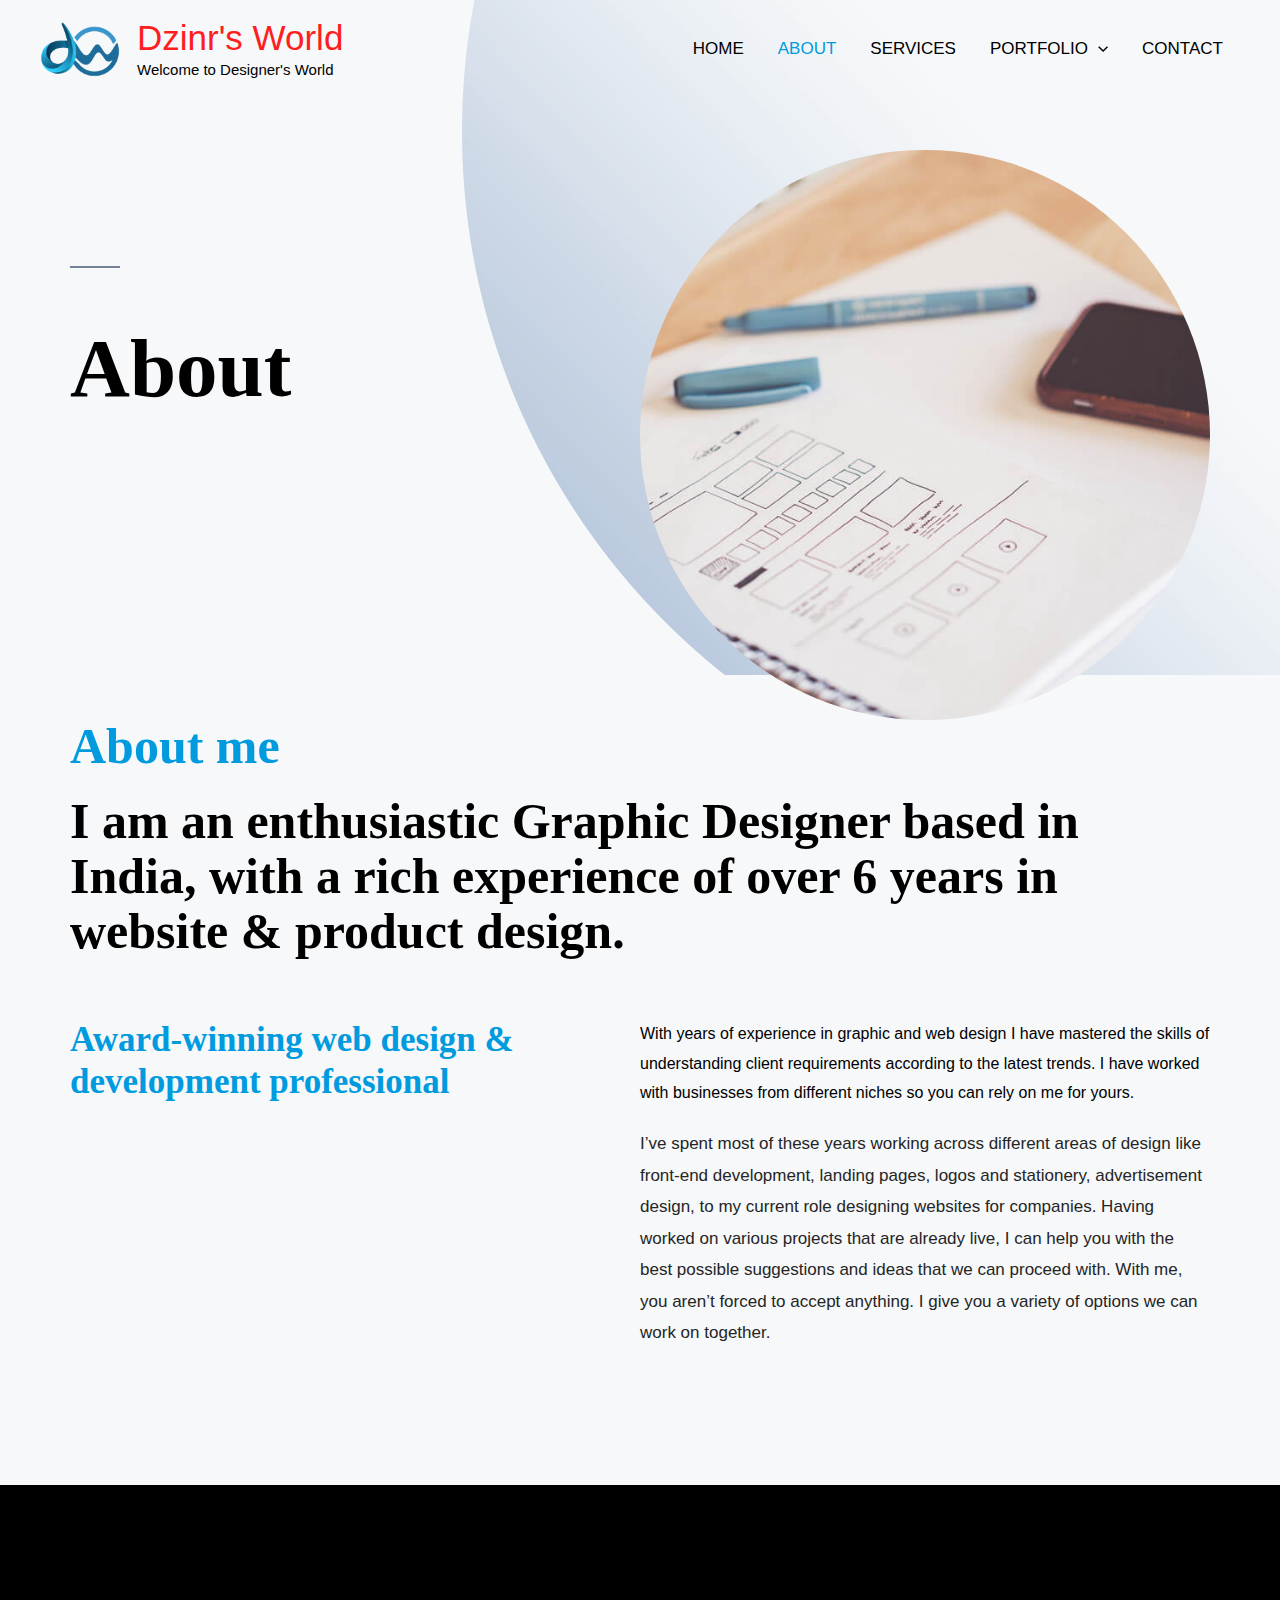
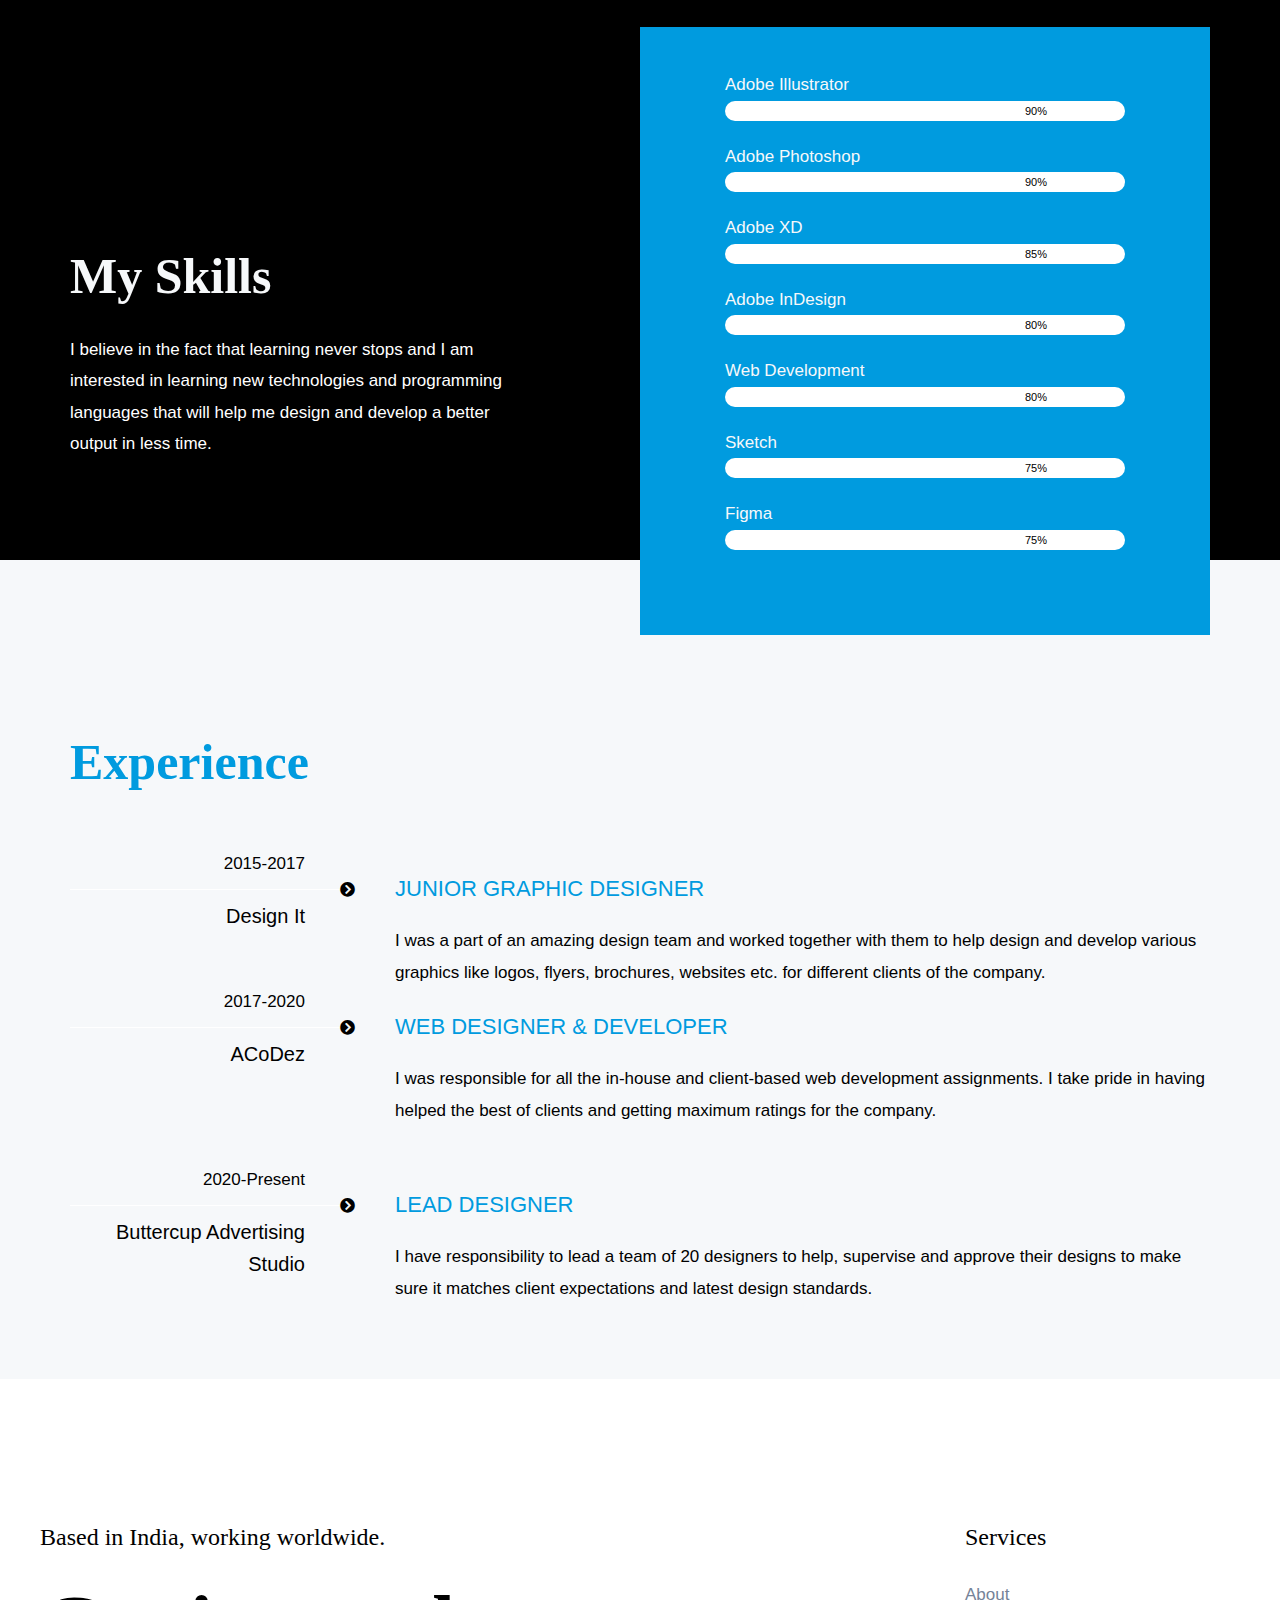
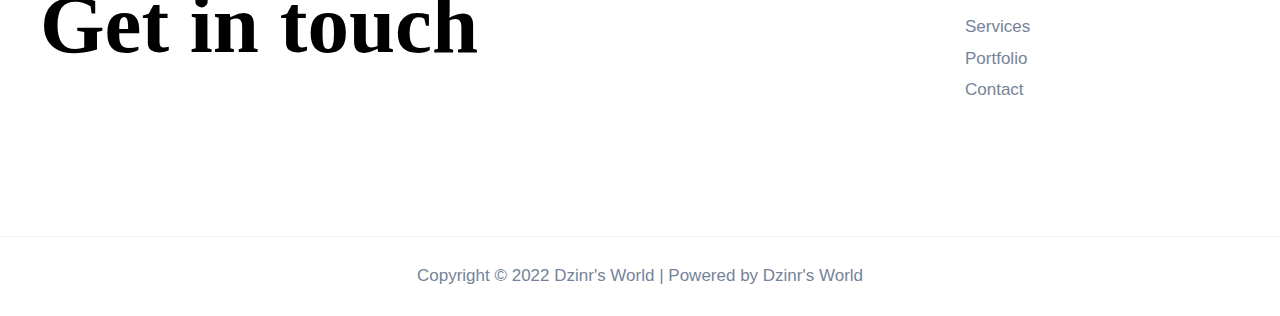
==== commit a4d82cd5: "Update index.htm" ====
--- a/about/index.htm
+++ b/about/index.htm
@@ -334,7 +334,7 @@
 								<div class="elementor-element elementor-element-1385378 elementor-widget elementor-widget-progress" data-id="1385378" data-element_type="widget" data-widget_type="progress.default">
 				<div class="elementor-widget-container">
 			<style>/*! elementor - v3.6.6 - 08-06-2022 */
-.elementor-widget-progress{text-align:left}.elementor-progress-wrapper{position:relative;background-color:#eee;color:#fff;height:100%;border-radius:2px}.elementor-progress-bar{display:-webkit-box;display:-ms-flexbox;display:flex;background-color:#818a91;width:0;font-size:11px;height:30px;line-height:30px;border-radius:2px;-webkit-transition:width 1s ease-in-out;-o-transition:width 1s ease-in-out;transition:width 1s ease-in-out}.elementor-progress-text{-webkit-box-flex:1;-ms-flex-positive:1;flex-grow:1;white-space:nowrap;-o-text-overflow:ellipsis;text-overflow:ellipsis;overflow:hidden;padding-left:15px}.elementor-progress-percentage{padding-left:350px}.elementor-widget-progress .elementor-progress-wrapper.progress-info .elementor-progress-bar{background-color:#5bc0de}.elementor-widget-progress .elementor-progress-wrapper.progress-success .elementor-progress-bar{background-color:#5cb85c}.elementor-widget-progress .elementor-progress-wrapper.progress-warning .elementor-progress-bar{background-color:#f0ad4e}.elementor-widget-progress .elementor-progress-wrapper.progress-danger .elementor-progress-bar{background-color:#d9534f}.elementor-progress .elementor-title{display:block}@media (max-width:767px){.elementor-progress-text{padding-left:10px}}</style>			<span class="elementor-title">Adobe Illustrator</span>
+.elementor-widget-progress{text-align:left}.elementor-progress-wrapper{position:relative;background-color:#eee;color:#fff;height:100%;border-radius:2px}.elementor-progress-bar{display:-webkit-box;display:-ms-flexbox;display:flex;background-color:#818a91;width:0;font-size:11px;height:30px;line-height:30px;border-radius:2px;-webkit-transition:width 1s ease-in-out;-o-transition:width 1s ease-in-out;transition:width 1s ease-in-out}.elementor-progress-text{-webkit-box-flex:1;-ms-flex-positive:1;flex-grow:1;white-space:nowrap;-o-text-overflow:ellipsis;text-overflow:ellipsis;overflow:hidden;padding-left:15px}.elementor-progress-percentage{padding-left:285px}.elementor-widget-progress .elementor-progress-wrapper.progress-info .elementor-progress-bar{background-color:#5bc0de}.elementor-widget-progress .elementor-progress-wrapper.progress-success .elementor-progress-bar{background-color:#5cb85c}.elementor-widget-progress .elementor-progress-wrapper.progress-warning .elementor-progress-bar{background-color:#f0ad4e}.elementor-widget-progress .elementor-progress-wrapper.progress-danger .elementor-progress-bar{background-color:#d9534f}.elementor-progress .elementor-title{display:block}@media (max-width:767px){.elementor-progress-text{padding-left:10px}}</style>			<span class="elementor-title">Adobe Illustrator</span>
 		
 		<div class="elementor-progress-wrapper" role="progressbar" aria-valuemin="0" aria-valuemax="100" aria-valuenow="90" aria-valuetext="">
 			<div class="elementor-progress-bar" data-max="90">
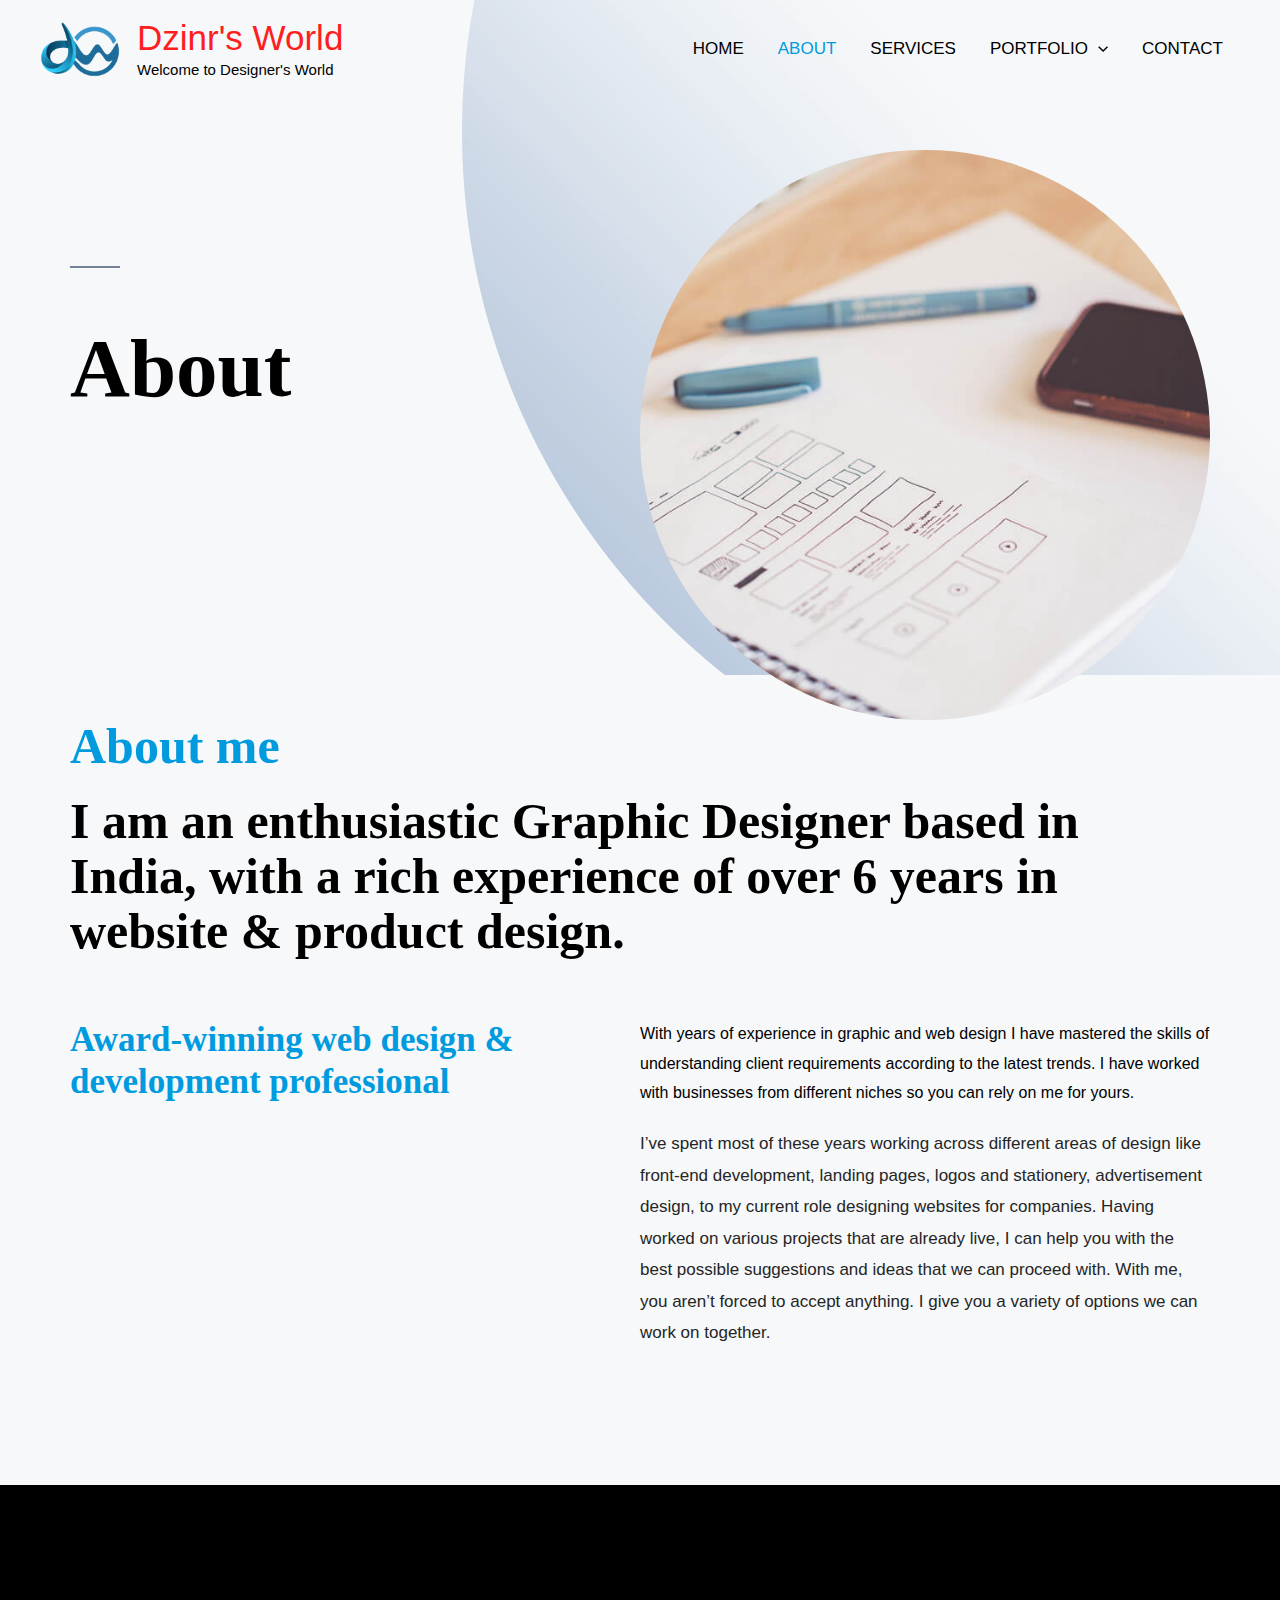
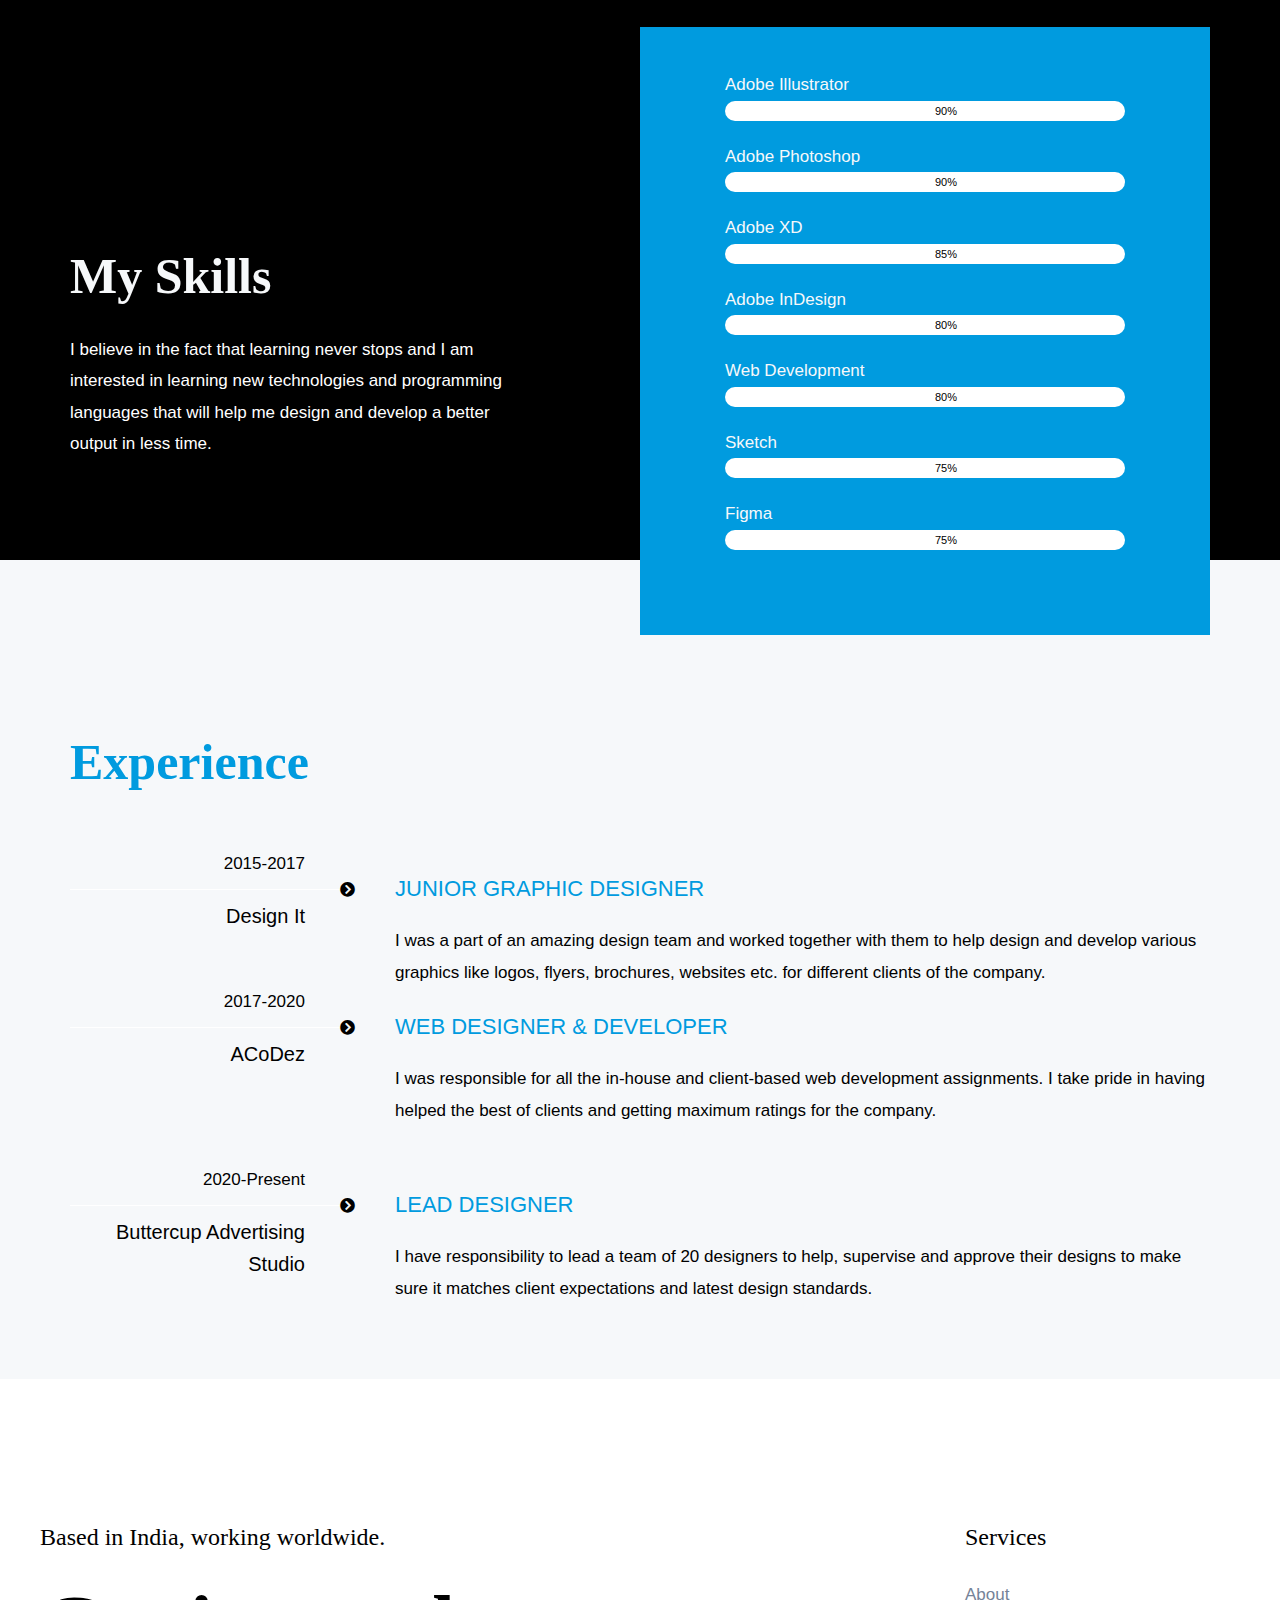
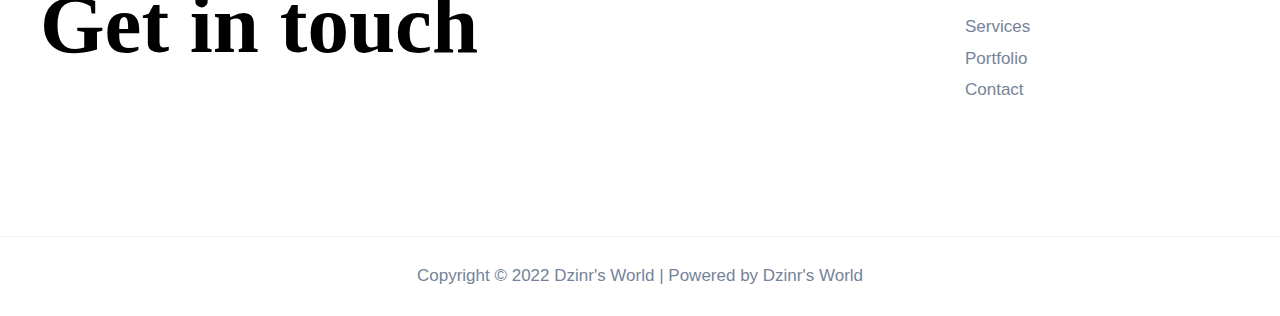
==== commit 032239bf: "Update index.htm" ====
--- a/about/index.htm
+++ b/about/index.htm
@@ -334,7 +334,7 @@
 								<div class="elementor-element elementor-element-1385378 elementor-widget elementor-widget-progress" data-id="1385378" data-element_type="widget" data-widget_type="progress.default">
 				<div class="elementor-widget-container">
 			<style>/*! elementor - v3.6.6 - 08-06-2022 */
-.elementor-widget-progress{text-align:left}.elementor-progress-wrapper{position:relative;background-color:#eee;color:#fff;height:100%;border-radius:2px}.elementor-progress-bar{display:-webkit-box;display:-ms-flexbox;display:flex;background-color:#818a91;width:0;font-size:11px;height:30px;line-height:30px;border-radius:2px;-webkit-transition:width 1s ease-in-out;-o-transition:width 1s ease-in-out;transition:width 1s ease-in-out}.elementor-progress-text{-webkit-box-flex:1;-ms-flex-positive:1;flex-grow:1;white-space:nowrap;-o-text-overflow:ellipsis;text-overflow:ellipsis;overflow:hidden;padding-left:15px}.elementor-progress-percentage{padding-left:285px}.elementor-widget-progress .elementor-progress-wrapper.progress-info .elementor-progress-bar{background-color:#5bc0de}.elementor-widget-progress .elementor-progress-wrapper.progress-success .elementor-progress-bar{background-color:#5cb85c}.elementor-widget-progress .elementor-progress-wrapper.progress-warning .elementor-progress-bar{background-color:#f0ad4e}.elementor-widget-progress .elementor-progress-wrapper.progress-danger .elementor-progress-bar{background-color:#d9534f}.elementor-progress .elementor-title{display:block}@media (max-width:767px){.elementor-progress-text{padding-left:10px}}</style>			<span class="elementor-title">Adobe Illustrator</span>
+.elementor-widget-progress{text-align:left}.elementor-progress-wrapper{position:relative;background-color:#eee;color:#fff;height:100%;border-radius:2px}.elementor-progress-bar{display:-webkit-box;display:-ms-flexbox;display:flex;background-color:#818a91;width:0;font-size:11px;height:30px;line-height:30px;border-radius:2px;-webkit-transition:width 1s ease-in-out;-o-transition:width 1s ease-in-out;transition:width 1s ease-in-out}.elementor-progress-text{-webkit-box-flex:1;-ms-flex-positive:1;flex-grow:1;white-space:nowrap;-o-text-overflow:ellipsis;text-overflow:ellipsis;overflow:hidden;padding-left:15px}.elementor-progress-percentage{padding-left:195px}.elementor-widget-progress .elementor-progress-wrapper.progress-info .elementor-progress-bar{background-color:#5bc0de}.elementor-widget-progress .elementor-progress-wrapper.progress-success .elementor-progress-bar{background-color:#5cb85c}.elementor-widget-progress .elementor-progress-wrapper.progress-warning .elementor-progress-bar{background-color:#f0ad4e}.elementor-widget-progress .elementor-progress-wrapper.progress-danger .elementor-progress-bar{background-color:#d9534f}.elementor-progress .elementor-title{display:block}@media (max-width:767px){.elementor-progress-text{padding-left:10px}}</style>			<span class="elementor-title">Adobe Illustrator</span>
 		
 		<div class="elementor-progress-wrapper" role="progressbar" aria-valuemin="0" aria-valuemax="100" aria-valuenow="90" aria-valuetext="">
 			<div class="elementor-progress-bar" data-max="90">
